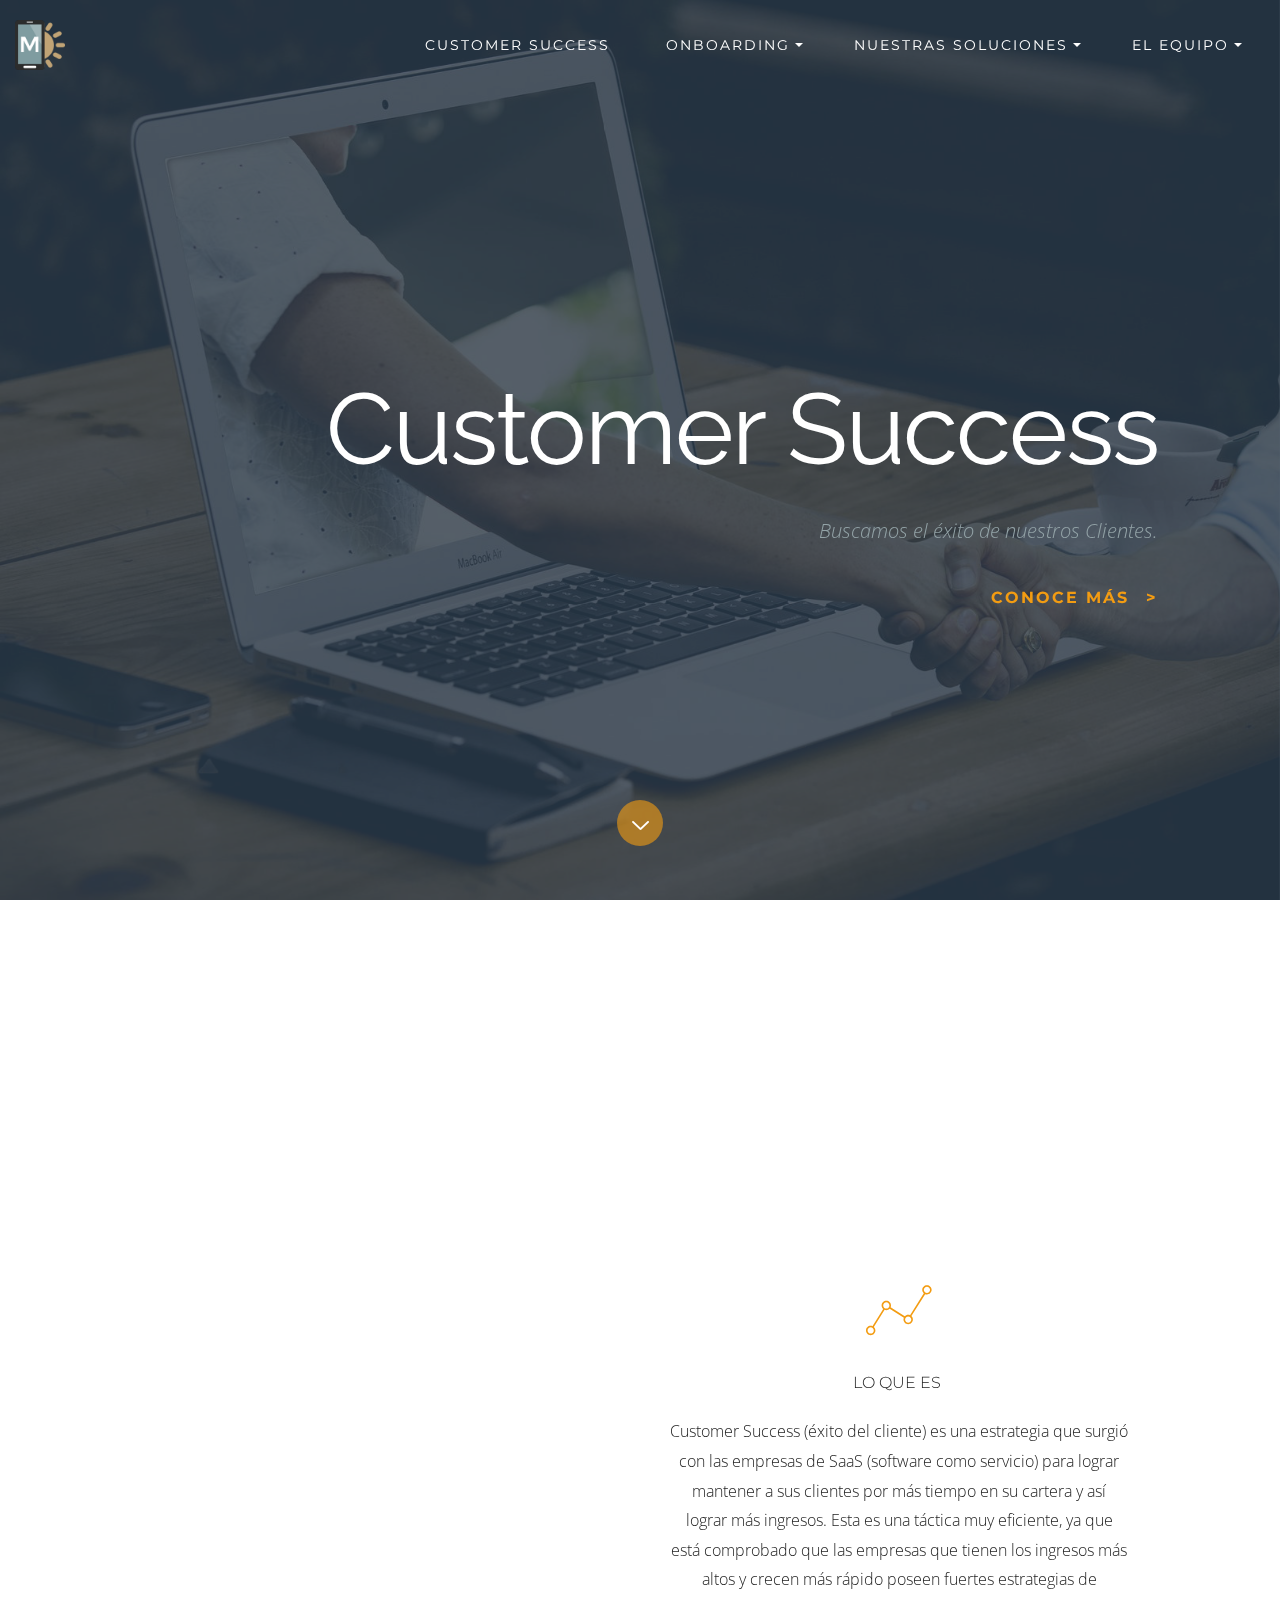
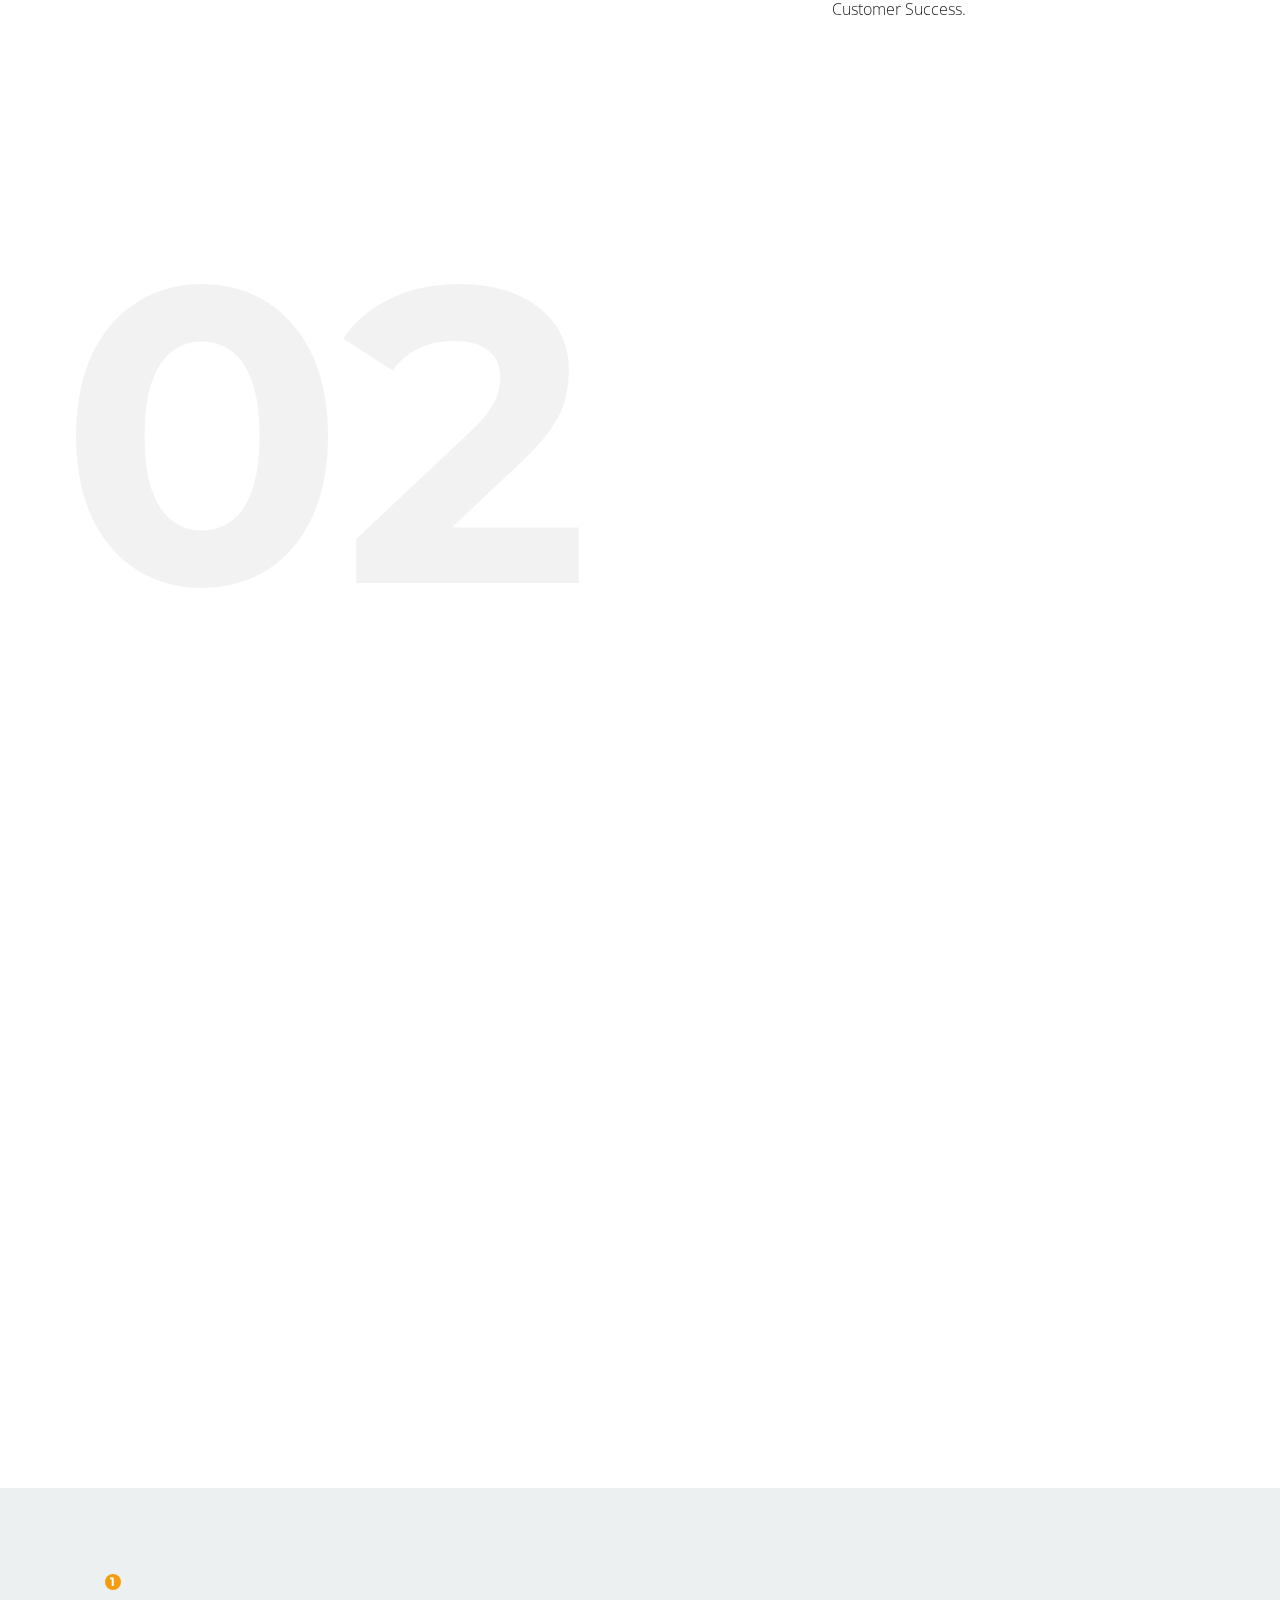
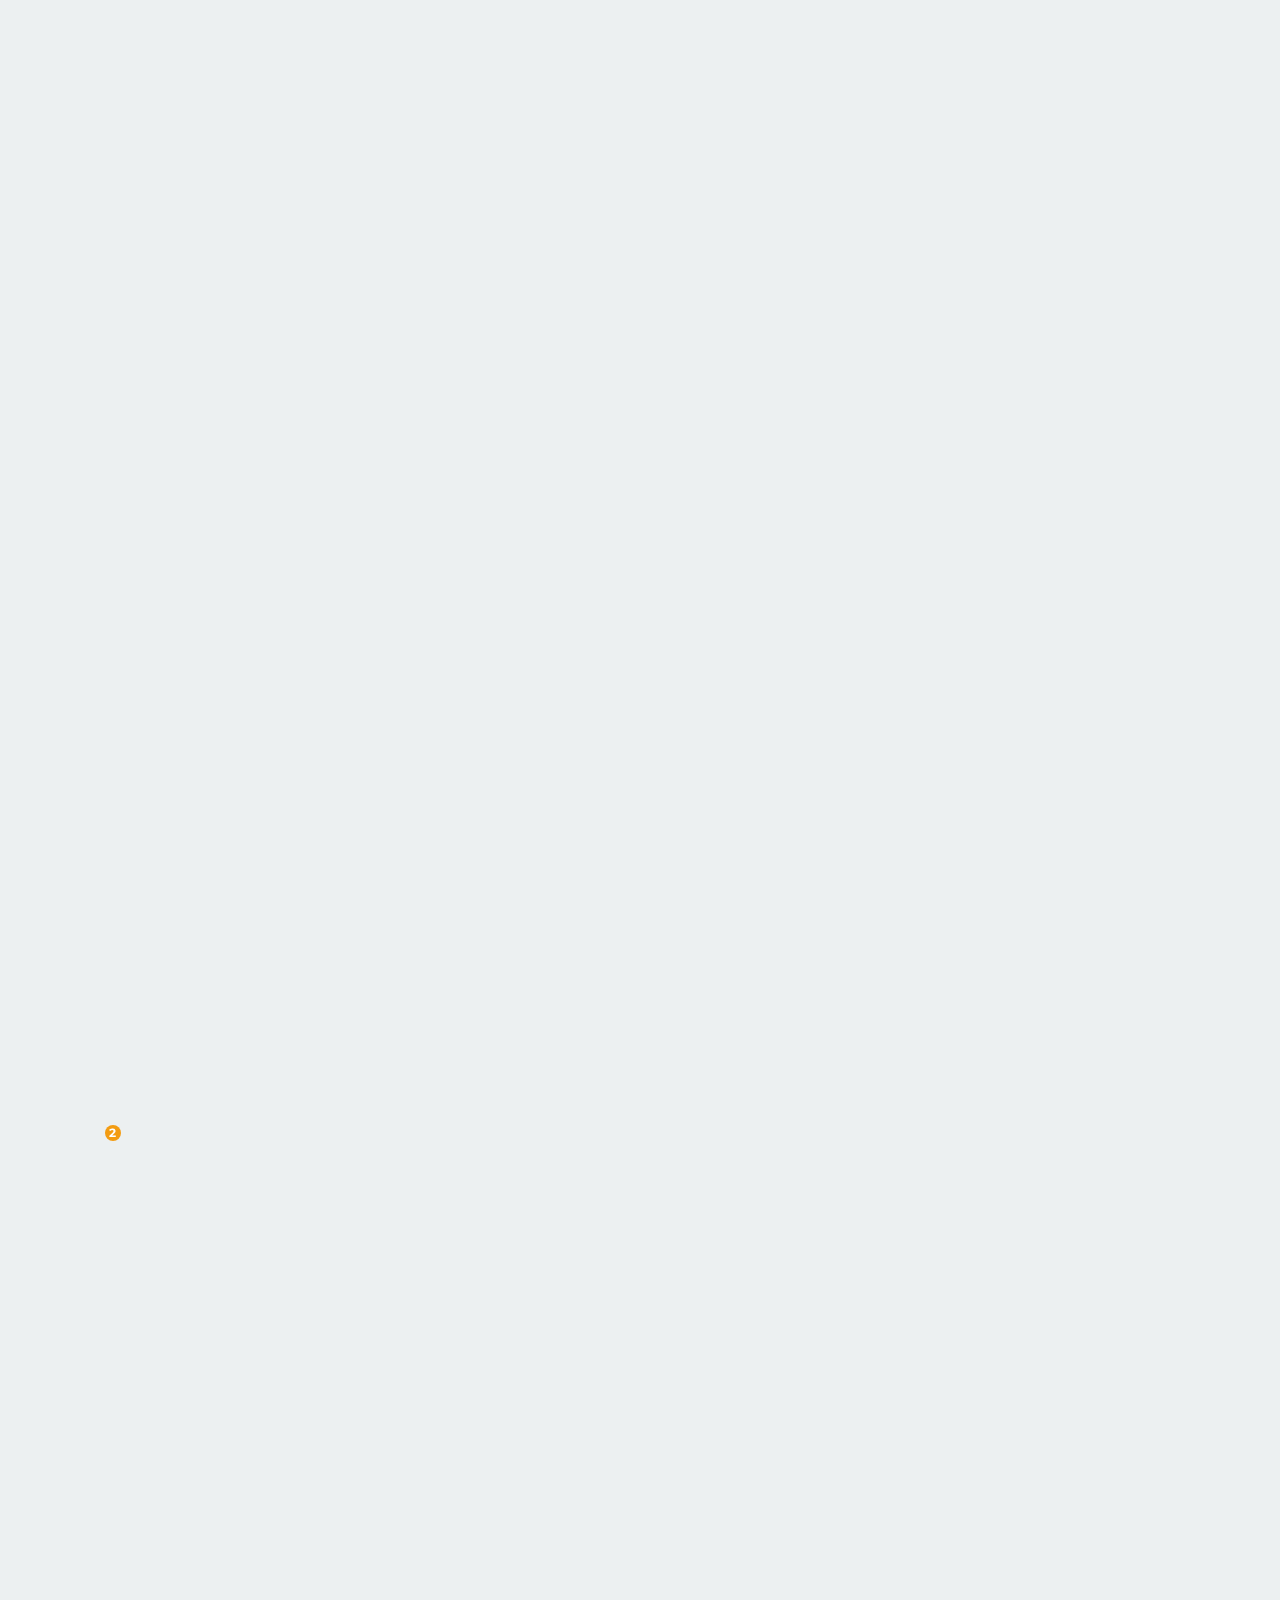
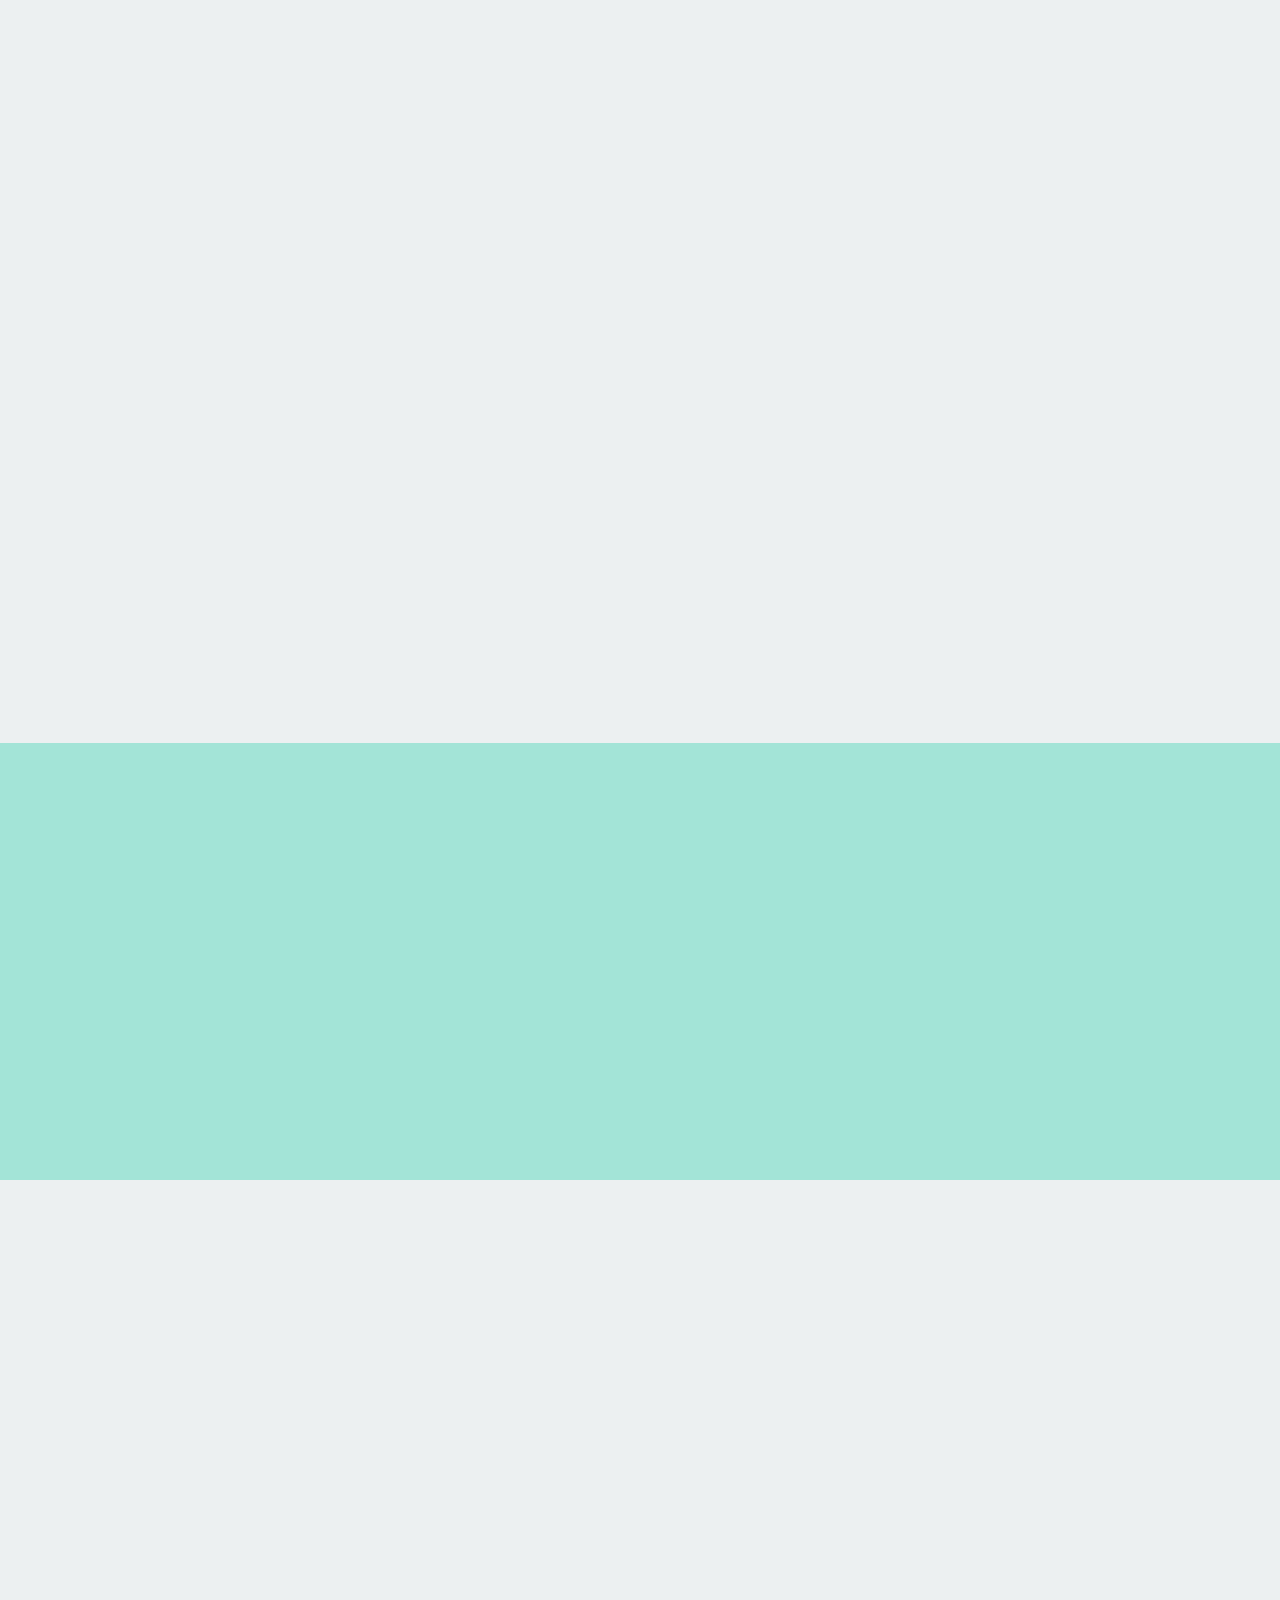
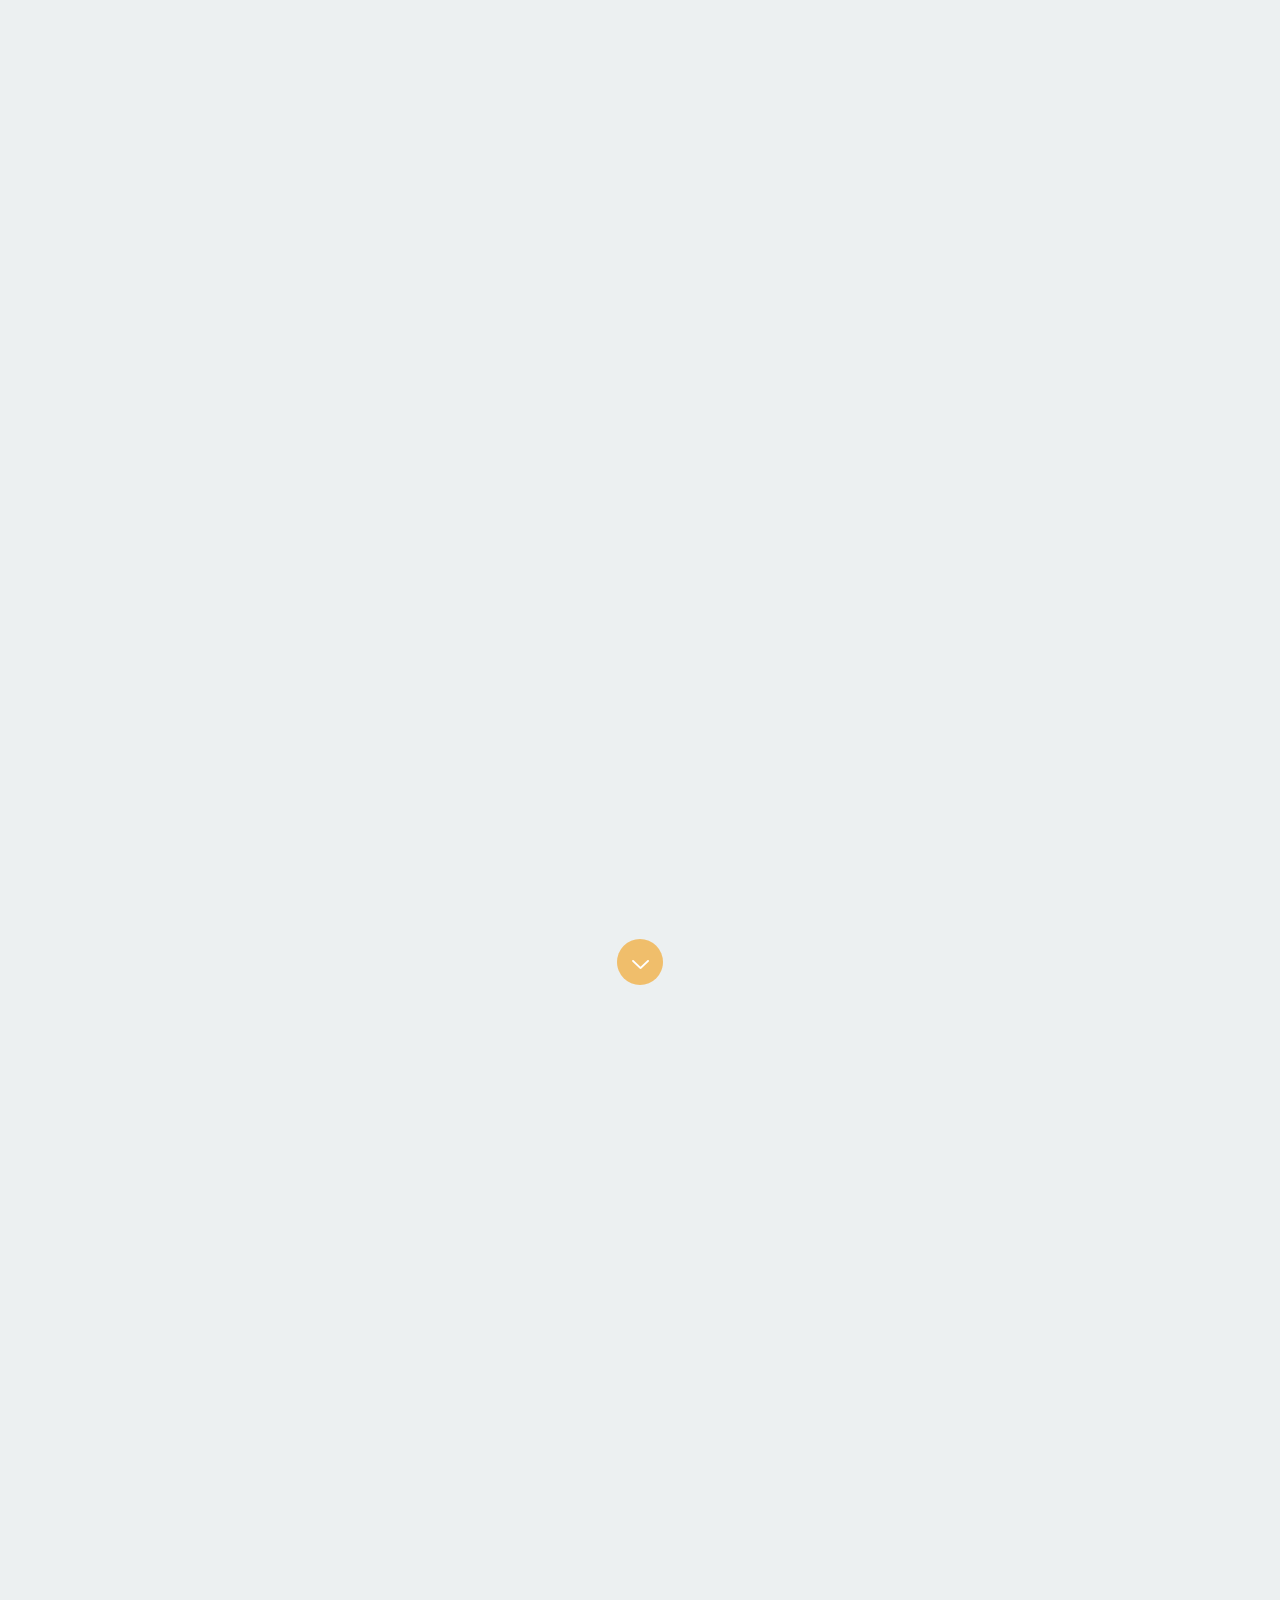
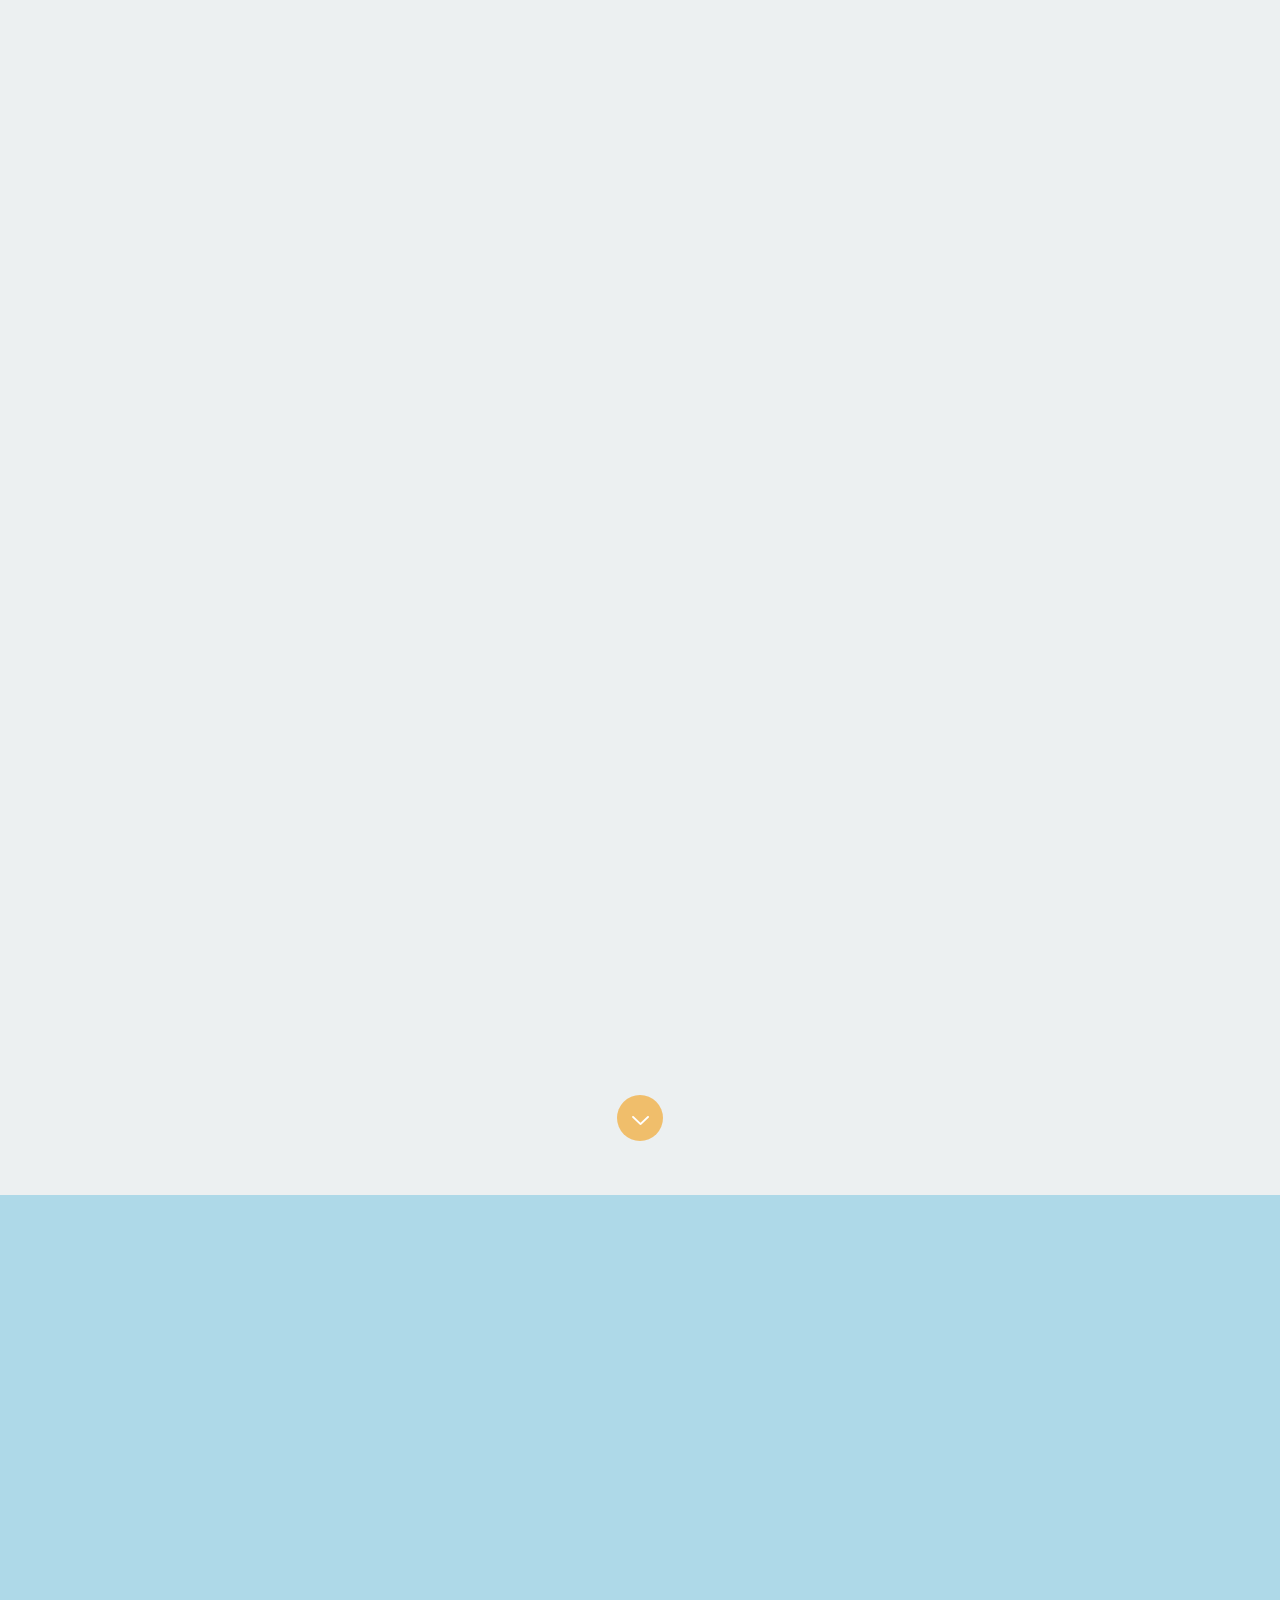
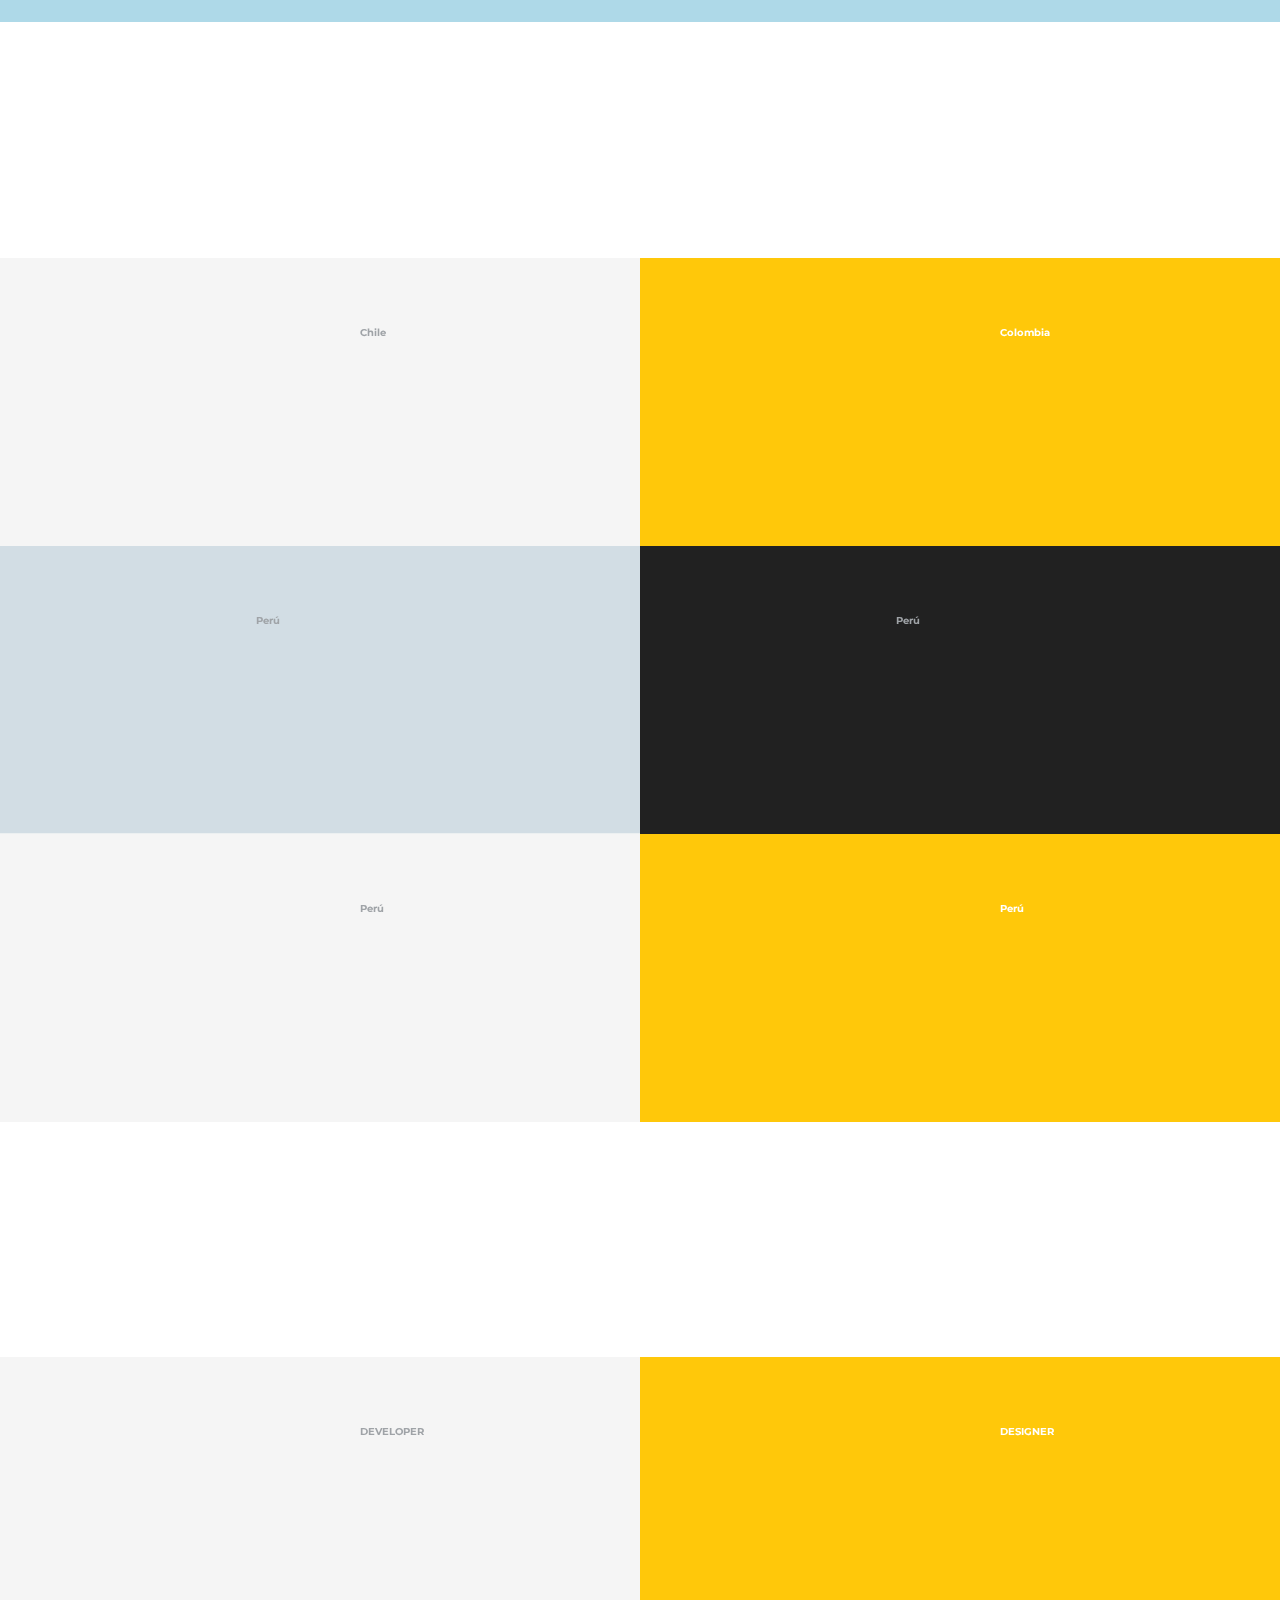
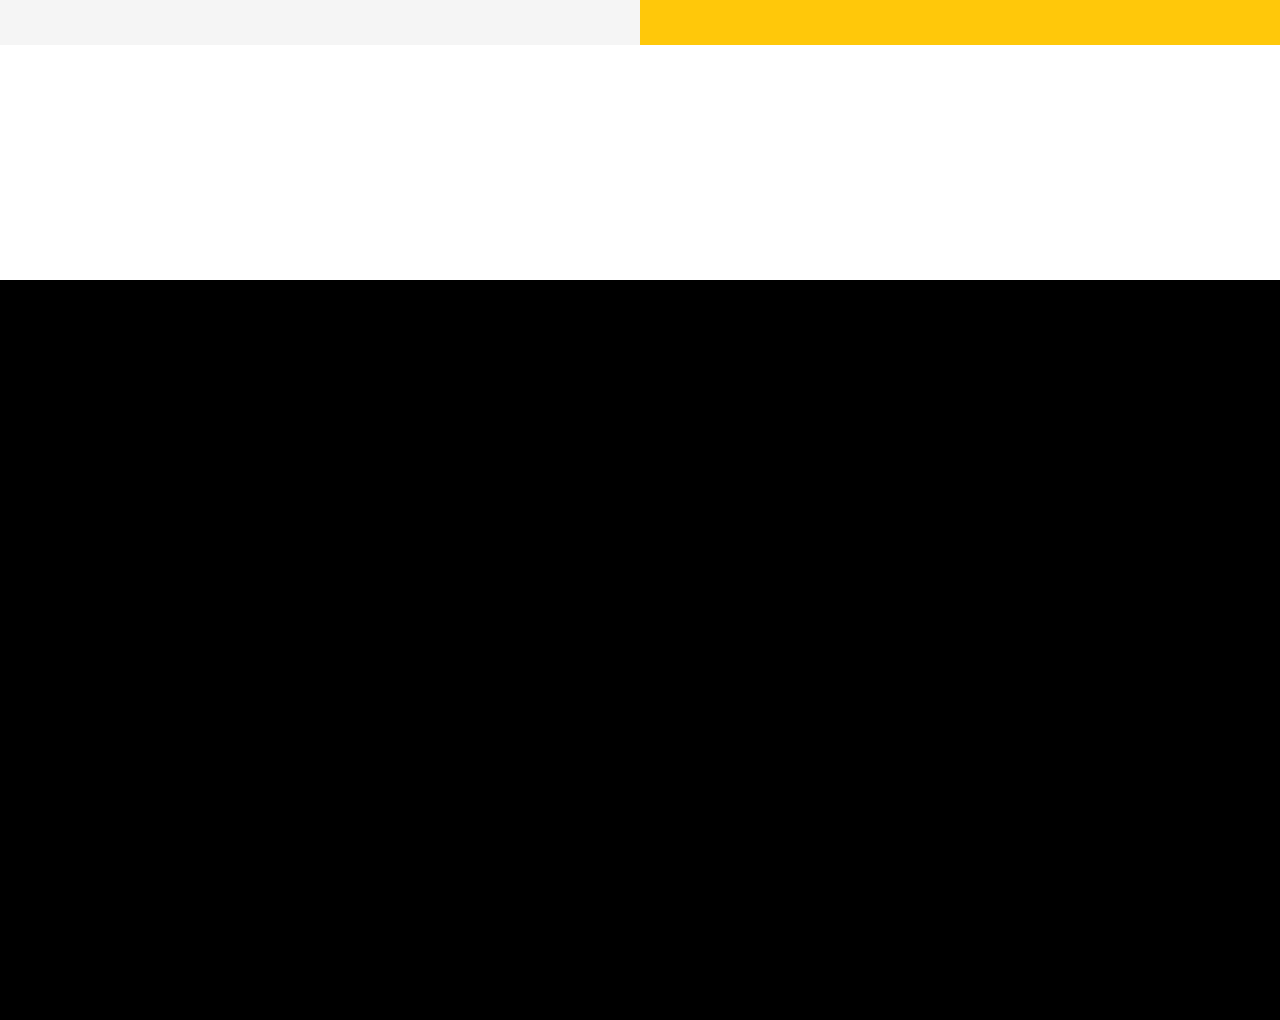
==== index.html @ bdfcead4 "create github pages" ====
<!DOCTYPE html>
<html  >
<head>
  <!-- Site made with Mobirise Website Builder v4.11.4, https://mobirise.com -->
  <meta charset="UTF-8">
  <meta http-equiv="X-UA-Compatible" content="IE=edge">
  <meta name="generator" content="Mobirise v4.11.4, mobirise.com">
  <meta name="viewport" content="width=device-width, initial-scale=1, minimum-scale=1">
  <link rel="shortcut icon" href="assets/images/logo0.png" type="image/x-icon">
  <meta name="description" content="">
  
  <title>Customer Success</title>
  <link rel="stylesheet" href="assets/bootstrap-material-design-font/css/material.css">
  <link rel="stylesheet" href="https://fonts.googleapis.com/css?family=Montserrat:400,700">
  <link rel="stylesheet" href="https://fonts.googleapis.com/css?family=Open+Sans:400,400i,700,700i">
  <link rel="stylesheet" href="assets/web/assets/mobirise-icons/mobirise-icons.css">
  <link rel="stylesheet" href="https://fonts.googleapis.com/css?family=Arvo:400,400i,700,700i">
  <link rel="stylesheet" href="assets/et-line-font-plugin/style.css">
  <link rel="stylesheet" href="assets/tether/tether.min.css">
  <link rel="stylesheet" href="assets/bootstrap/css/bootstrap.min.css">
  <link rel="stylesheet" href="assets/colorm-icons/style.css">
  <link rel="stylesheet" href="assets/animate.css/animate.min.css">
  <link rel="stylesheet" href="assets/socicon/css/socicon.min.css">
  <link rel="stylesheet" href="assets/dropdown/css/style.css">
  <link rel="stylesheet" href="assets/theme/css/style.css">
  <link rel="preload" as="style" href="assets/mobirise/css/mbr-additional.css"><link rel="stylesheet" href="assets/mobirise/css/mbr-additional.css" type="text/css">
  
  
  
</head>
<body>
  <div id="menu-1i"><section class="menu1" data-rv-view="60">

    <nav class="navbar navbar-dropdown transparent navbar-fixed-top bg-color">
        <div class="container-fluid">

            <div class="mbr-table">
                <div class="mbr-table-cell">

                    <div class="navbar-brand">
                        <a href="https://mobirise.com" class="navbar-logo"><img src="assets/images/logo.png" alt="Mobirise"></a>
                        
                    </div>

                </div>
                <div class="mbr-table-cell">

                    <button class="navbar-toggler pull-xs-right hidden-md-up" type="button" data-toggle="collapse" data-target="#exCollapsingNavbar">
                        <span class="hamburger-icon"></span>
                    </button>

                    <ul class="nav-dropdown collapse pull-xs-right nav navbar-nav navbar-toggleable-sm" id="exCollapsingNavbar"> <li class="nav-item"><a class="nav-link link mbr-editable-menu-item" href="index.html#header1-1">
                        CUSTOMER SUCCESS</a></li> <li class="nav-item dropdown"><a class="nav-link link dropdown-toggle mbr-editable-menu-item" data-toggle="dropdown-submenu" href="Onboarding.html#features16-p" aria-expanded="false">
                        ONBOARDING</a>  <div class="dropdown-menu"><a class="dropdown-item mbr-editable-menu-item" href="Onboarding.html#header9-12">
                        ¿QUÉ ES?</a> <a class="dropdown-item mbr-editable-menu-item" href="Onboarding.html#header16-P">
                        ¿PORQUE LO HAREMOS?</a> <a class="dropdown-item mbr-editable-menu-item" href="Onboarding.html#features16-p">
                        ¿CÓMO LO HAREMOS</a> <div class="dropdown"><a class="dropdown-item dropdown-toggle mbr-editable-menu-item" data-toggle="dropdown-submenu" href="https://mobirise.com/" aria-expanded="false">
                        b</a><div class="dropdown-menu dropdown-submenu"><a class="dropdown-item mbr-editable-menu-item" href="https://mobirise.com/">
                        c</a><a class="dropdown-item mbr-editable-menu-item" href="https://mobirise.com/">
                        Contact forms</a><a class="dropdown-item mbr-editable-menu-item" href="https://mobirise.com/">
                        Image gallery</a><a class="dropdown-item mbr-editable-menu-item" href="https://mobirise.com/">
                        Mobile menu</a><a class="dropdown-item mbr-editable-menu-item" href="https://mobirise.com/">
                        Google maps</a><a class="dropdown-item mbr-editable-menu-item" href="https://mobirise.com/">
                        Social buttons</a><a class="dropdown-item mbr-editable-menu-item" href="https://mobirise.com/">
                        Google fonts</a><a class="dropdown-item mbr-editable-menu-item" href="https://mobirise.com/">
                        Video background</a></div></div><a class="dropdown-item mbr-editable-menu-item" href="https://mobirise.com/">
                        Host anywhere</a></div></li> <li class="nav-item dropdown open"><a class="nav-link link dropdown-toggle mbr-editable-menu-item" data-toggle="dropdown-submenu" href="https://mobirise.com/" aria-expanded="true">
                        NUESTRAS SOLUCIONES</a>
                        <div class="dropdown-menu"><a class="dropdown-item mbr-editable-menu-item" href="http://forums.mobirise.com/">GOOGLE MY BUSINESS</a><a class="dropdown-item mbr-editable-menu-item" href="https://mobirise.com/">PÁGINAS WEB</a><a class="dropdown-item mbr-editable-menu-item" href="https://mobirise.com/">FIGURACIONES</a><a class="dropdown-item mbr-editable-menu-item" href="https://mobirise.com/">TRÁFICO GARANTIZADO</a></div></li> <li class="nav-item dropdown"><a class="nav-link link dropdown-toggle mbr-editable-menu-item" data-toggle="dropdown-submenu" href="https://mobirise.com/" aria-expanded="false">
                        EL EQUIPO</a><div class="dropdown-menu"><a class="dropdown-item mbr-editable-menu-item" href="http://forums.mobirise.com/">
                        ONBOARDING</a><a class="dropdown-item mbr-editable-menu-item" href="https://mobirise.com/">
                        CAMPAÑAS DIGITALES</a><a class="dropdown-item mbr-editable-menu-item" href="https://mobirise.com/">
                        CONTACTOS</a></div></li></ul>
                    <button hidden="" class="navbar-toggler navbar-close" type="button" data-toggle="collapse" data-target="#exCollapsingNavbar">
                        <span class="close-icon"></span>
                    </button>

                </div>
            </div>

        </div>
    </nav>

</section></div>

<div id="header1-1" class="mbr-after-navbar"><section class="mbr-section mbr-section-hero mbr-section-full header1 mbr-section-with-arrow mbr-parallax-background mbr-after-navbar" data-rv-view="1" style="background-image: url(assets/images/mbr-1920x1136.jpg);">

    <div class="mbr-overlay" style="opacity: 0.8; background-color: rgb(44, 62, 80);"></div>

    <div class="mbr-table-cell">

        <div class="container-fluid">
            <div class="row">
                <div class="col-xs-12 col-sm-10 col-sm-offset-1">

                    <h1 class="mbr-section-title display-1 mbr-editable-content">Customer Success</h1>
                    <p class="mbr-section-text lead mbr-editable-content">Buscamos el éxito&nbsp;de nuestros&nbsp;Clientes.</p>
                    <div class="mbr-section-btn" style="text-align: right;"><a class="btn btn-primary btn-text mbr-editable-button" href="index.html#tabs2-q">CONOCE MÁS</a></div>
                </div>
            </div>
        </div>
    </div>

    <div class="mbr-arrow mbr-arrow-floating" aria-hidden="true">
        <a href="#tabs2-q">
            <img alt="" src="assets/images/arrowdown.png">
        </a>
    </div>

</section></div>

<section class="mbr-section tabs tabs2" id="tabs2-q" data-rv-view="185" style="background-color: rgb(255, 255, 255); padding-top: 100px; padding-bottom: 50px;">
    
    <div class="mbr-table-cell mbr-table-cell-vertical-bottom elements-content position-relative">
        <div class="container-fluid">
            <div class="row">
                <div class="col-xs-12 col-lg-10 col-lg-offset-1 text-xs-center">

                    <h1 class="mbr-section-title display-4">¿Qué es Customer Success?</h1>

                    <p class="mbr-section-text lead">¿Eres de los que piensa que Customer Success no es más que un “soporte con nombre bonito”? <br>Aquí entenderás lo que realmente es y cómo impacta en el crecimiento de las empresas</p>

                    <div class="clearfix"></div>

                    <div class="col-xs-12 col-lg-6">
                        <div class="image"><img src="assets/images/mbr-1-1920x1357.jpg"></div>
                    </div>
                    <div class="col-xs-12 col-lg-6">

                        <ul class="nav nav-tabs" role="tablist"><li class="nav-item" style="display: inline-block;"><a class="nav-link active" role="tab" data-toggle="tab" href="#tab1tabs2-q" aria-expanded="false">CONOZCAMOS</a></li><li class="nav-item nav-item-last" style="display: inline-block;"><a class="nav-link" role="tab" data-toggle="tab" href="#tab2tabs2-q" aria-expanded="true">PORQUÉ?</a></li><li class="nav-item" style="display: none;"><a class="nav-link" role="tab" data-toggle="tab" href="#tab3tabs2-q" aria-expanded="false">SUSCRIPCIONES</a></li><li class="nav-item" style="display: none;"><a class="nav-link" role="tab" data-toggle="tab" href="#tab4tabs2-q">Awesome</a></li><li class="nav-item" style="display: none;"><a class="nav-link" role="tab" data-toggle="tab" href="#tab5tabs2-q">Amazing</a></li><li class="nav-item" style="display: none"><a class="nav-link" role="tab" data-toggle="tab" href="#tab6tabs2-q">Beautiful</a></li></ul>

                        <div class="tab-content noScroll">

                            <div id="tab1tabs2-q" class="tab-pane in fade active mbr-table" role="tabpanel">
                                <div class="col-xs-12">
                                    <div class="mbr-figure"><a href="https://mobirise.com" class="etl-icon icon-linegraph mbr-iconfont mbr-iconfont-header5" style="color: rgb(243, 156, 18);"></a></div>
                                    <p class="mbr-section-subtitle lead">LO QUE ES&nbsp;</p>
                                    <p class="mbr-section-text lead">Customer Success (éxito del cliente) es una estrategia que surgió con las empresas de SaaS (software como servicio) para lograr mantener a sus clientes por más tiempo en su cartera y así lograr más ingresos. Esta es una táctica muy eficiente, ya que está comprobado que las empresas que tienen los ingresos más altos y crecen más rápido poseen fuertes estrategias de Customer Success.</p>
                                </div>
                            </div>

                            <div id="tab2tabs2-q" class="tab-pane fade mbr-table" role="tabpanel">
                                <div class="col-xs-12">
                                    <div class="mbr-figure"><a href="https://mobirise.com" class="etl-icon icon-upload mbr-iconfont mbr-iconfont-header5" style="color: rgb(243, 156, 18);"></a></div>
                                    <p class="mbr-section-subtitle lead">APLICARLO</p>
                                    <p class="mbr-section-text lead"><strong>¿Por qué Customer Success?</strong> Porque es siete veces más caro el costo entre conquistar un nuevo cliente que el que genera retener un cliente antiguo.
<br>
<br>Entonces, ¿por qué gastamos la mayor parte de nuestro tiempo y nuestros mejores recursos tratando de atraer y venderle a un nuevo cliente, si con el mismo esfuerzo e inversión podemos retener siete clientes?</p>
                                </div>
                            </div>

                            <div id="tab3tabs2-q" class="tab-pane fade mbr-table" role="tabpanel">
                                <div class="col-xs-12">
                                    <div class="mbr-figure"><a href="https://mobirise.com" class="etl-icon icon-upload mbr-iconfont mbr-iconfont-header5" style="color: rgb(243, 156, 18);"></a></div>
                                    <p class="mbr-section-subtitle lead">BOOST YOUR RANKING</p>
                                    <p class="mbr-section-text lead">El contexto es claro y se repite en casi todo tipo de negocio: los clientes fieles, cuyas compras son recurrentes, generan más de 80% del ingreso total de cualquier negocio. Esto se repite en hoteles, comercios electrónicos y restaurantes.
<br>
<br>Los dueños de negocios que no se han dado cuenta de esto están perdiendo dinero. Esta proporción es cada vez más evidente y los emprendedores y clientes están aprovechando la oportunidad para crear mejores negocios.
<br>
<br>La gran tendencia del mercado en la actualidad es ofrecer como servicios por suscripción lo que antes eran productos o proyectos.
<br>
<br>Hoy en día no compramos DVD, nos suscribimos a Netflix; no compramos vino, nos suscribimos a WineClub y no compramos softwares que se instalan, sino que nos suscribimos a herramientas en la nube, como RD Station, por ejemplo.
<br>
<br>En esta época de negocios por suscripción, la relación con el cliente pasó a tener más importancia que nunca y esto dio inicio a un nuevo movimiento.
<br>
<br>Pero antes de sumarte a esta nueva tendencia o mejorar tu estrategia, deberías tener en claro quien es tu Buyer Persona. ¿Todavía no lo tienes definido? Entérate todo lo que necesitas saber para optimizar tus acciones y alcanzar tus resultados en nuestro Kit: Buyer Personas y Proceso de Compra</p>
                                </div>
                            </div>

                            <div id="tab4tabs2-q" class="tab-pane fade mbr-table" role="tabpanel">
                                <div class="col-xs-12">
                                    <div class="mbr-figure"><a href="https://mobirise.com" class="etl-icon icon-linegraph mbr-iconfont mbr-iconfont-header5" style="color: rgb(243, 156, 18);"></a></div>
                                    <p class="mbr-section-subtitle lead"></p>
                                    <p class="mbr-section-text lead">Publish your website to a local drive, FTP or host on Amazon S3, Google Drive, Github. Don't limit yourself to just one platform or service provider. Lorem ipsum dolor sit amet, consectetur adipisicing elit. Laboriosam, nisi, ea. Excepturi dolores, laborum ipsum soluta aliquid, ullam repellat ratione iste harum voluptatem? Alias id blanditiis, sequi possimus dolorem dolorum.</p>
                                </div>
                            </div>

                            <div id="tab5tabs2-q" class="tab-pane fade mbr-table" role="tabpanel">
                                <div class="col-xs-12">
                                    <div class="mbr-figure"><a href="https://mobirise.com" class="etl-icon icon-upload mbr-iconfont mbr-iconfont-header5" style="color: rgb(243, 156, 18);"></a></div>
                                    <p class="mbr-section-subtitle lead">BOOTSTRAP BUILDER</p>
                                    <p class="mbr-section-text lead">Create a responsive, touch-swipe slideshow with <a href="http://mobirise.com">Mobirise bootstrap slider</a>. Add images, text, buttons to slides, set autoplay, full-screen, full-width or boxed layout. Lorem ipsum dolor sit amet, consectetur adipisicing elit. Unde sunt, illo quo ipsa. Laboriosam voluptatem sunt nisi velit incidunt labore, sapiente pariatur ipsam fugiat doloremque asperiores eos ipsum, eveniet cum.</p>
                                </div>
                            </div>

                        </div>

                    </div>

                </div>
            </div>
            
        </div>
    </div>

</section>

<section class="mbr-section buttons1 mbr-section__container" id="buttons1-x" data-rv-view="188" style="background-color: rgb(255, 255, 255); padding-top: 20px; padding-bottom: 20px;">

    <div class="container-fluid">
        <div class="row">
            <div class="col-xs-12">
                <div class="text-xs-center"><a class="btn btn-primary" href="index.html#features13-r">CONOCER MÁS</a> <a class="btn btn-black btn-black-outline" href="#top">HOME</a></div>
            </div>
        </div>
    </div>

</section>

<section class="mbr-cards mbr-section features13" id="features13-r" data-rv-view="190" style="background-color: rgb(255, 255, 255); padding-top: 80px; padding-bottom: 80px;">

    


    <div class="container-fluid position-relative">

        <div class="row">

            <div class="col-lg-10 col-lg-offset-1 col-xs-12">            

                <div class="col-lg-6 col-xs-11 table-cell-lg table-cell-middle">
                    <div class="card cart-block text-xs-right position-relative">
                        <div class="card-number">02</div>
                        <div class="card-block">
                            <h5 class="mbr-section-subtitle lead">VENTA POR SUSCRIPCIÓN</h5>
                            <h4 class="mbr-section-title display-5"><strong>La economía de las suscripciones</strong></h4>
                            <p class="mbr-section-text lead">El contexto es claro y se repite en casi todo tipo de negocio: los clientes fieles, cuyas compras son recurrentes, generan más de 80% del ingreso total de cualquier negocio. Esto se repite en hoteles, comercios electrónicos y restaurantes.
<br>
<br>Los dueños de negocios que no se han dado cuenta de esto están perdiendo dinero. Esta proporción es cada vez más evidente y los emprendedores y clientes están aprovechando la oportunidad para crear mejores negocios.
<br>
<br>La gran tendencia del mercado en la actualidad es ofrecer como servicios por suscripción lo que antes eran productos o proyectos.
<br>
<br>Hoy en día no compramos DVD, nos suscribimos a Netflix; no compramos vino, nos suscribimos a WineClub y no compramos softwares que se instalan, sino que nos suscribimos a herramientas en la nube, como RD Station, por ejemplo.
<br>
<br>En esta época de negocios por suscripción, la relación con el cliente pasó a tener más importancia que nunca y esto dio inicio a un nuevo movimiento.
<br>
<br><br></p>
                            <div class="card-btn"><a class="btn btn-primary-outline" href="index.html#features8-t">CONOCE MÁS</a></div>
                        </div>
                    </div>
                </div>

                <div class="col-lg-4 col-xs-12 table-cell-lg">
                    <div class="card-img image-size" style="max-width: 520px;"><img src="assets/images/mbr-1-600x900.jpg" class="card-img-top"></div>
                </div>

                <div class="col-lg-2 col-xs-0 table-cell-lg"></div>

            </div>

        </div>

    </div>

</section>

<section class="mbr-cards mbr-section features8" id="features8-t" data-rv-view="193" style="background-color: rgb(236, 240, 241); padding-top: 80px; padding-bottom: 80px;">

    


    <div class="container-fluid position-relative">
        <div class="row">
            <div class="col-lg-10 col-lg-offset-1 col-xs-12">            
                <div class="col-lg-6 table-cell-lg table-cell-middle content-size" style="width: 50%;">
                    <div class="card cart-block text-xs-left position-relative">
                        <div class="card-number">1</div>
                        <div class="card-block">
                            <h5 class="mbr-section-subtitle lead">sUSCRIPCIÓN vs PLAZO DEFINIDO</h5>
                            <h4 class="mbr-section-title display-5"><strong>La diferencia en los modelos</strong></h4>
                            <p class="mbr-section-text lead">La gran diferencia entre un modelo de negocio de servicio por suscripción y un proyecto o producto es su flujo de ingresos. Ya no se factura una gran cantidad de dinero al conquistar un cliente, sino que ahora se gana poco a poco, mensualmente.
<br>
<br>Son cada vez menos frecuentes los clientes que aceptan pagar un alto precio por licencias vitalicias de software, o las marcas que entregan sus cuentas a agencias de marketing con grandes presupuestos aprobados.
<br>
<br>Aparentemente esto no es una buena opción para el vendedor. ¿Por qué dejar de ganarnos una buena cantidad de dinero ahora para ganar poco a poco?
<br>
<br>Resulta que, actualmente, los clientes tienen mucha información, la competencia es alta y el costo de cambio es bajo. Ya no se aceptan contratos leoninos, dependencia de proveedores, ni tampoco grandes costos de implementación.
<br>Pero el mercado no solo se está adaptando solo por causa de esto, sino también porque es posible producir mucho más dinero con modelos de suscripción.
<br>Para eso, es necesario retener al cliente. Hay que hacer que se quede con tu solucion por muchos meses y años, y que pague fielmente todos los meses. La única forma de lograr tal hazaña es generarle éxito al cliente, y para eso necesitas del Customer Success como guía en tu empresa.</p>
                            <div class="card-btn"><a class="btn btn-primary-outline btn-black" href="index.html#features8-u"><span class="mbri-down mbr-iconfont mbr-iconfont-btn"></span></a> </div>
                        </div>
                    </div>
                </div>

                <div class="col-lg-6 col-xs-12 table-cell-lg image-size">
                    <div class="card-img"><img src="assets/images/mbr-3-600x900.jpg" class="card-img-top"></div>
                </div>

            </div>

        </div>

    </div>

</section>

<section class="mbr-cards mbr-section features8" id="features8-u" data-rv-view="196" style="background-color: rgb(236, 240, 241); padding-top: 80px; padding-bottom: 80px;">

    


    <div class="container-fluid position-relative">
        <div class="row">
            <div class="col-lg-10 col-lg-offset-1 col-xs-12">            
                <div class="col-lg-6 table-cell-lg table-cell-middle content-size" style="width: 50%;">
                    <div class="card cart-block text-xs-left position-relative">
                        <div class="card-number">2</div>
                        <div class="card-block">
                            <h5 class="mbr-section-subtitle lead">¿CUÁL ES LA SOLUCIÓN?</h5>
                            <h4 class="mbr-section-title display-5"><strong>La solución es el éxito del cliente</strong></h4>
                            <p class="mbr-section-text lead">Ten en claro esto: necesitas generar éxitos a tus clientes constantemente. Éxito para ellos, no para ti. Hacer que tu cliente consiga resultados ante el problema u oportunidad que lo motivó a contactarte será lo único que le hará desembolsar dinero para pagarte todos los meses sin quejarse.
<br>
<br>Si vendes un software, el éxito del cliente no es que él use la aplicación perfectamente, ni que se inicie sesión tres veces al día, ni que cree tres nuevos usuarios por mes. Tampoco que él considere que tu interfaz es excelente y amigable, ni siquiera que piense que tu producto es el mejor de todos.
<br>
<br>Para él, el éxito es alcanzar y sobrepasar los objetivos que tenía cuando comenzó a buscar una solución como la tuya.
<br>
<br>Si es una herramienta de negocios y los ingresos/ganancias de tu cliente no aumentan, ni disminuyen sus costos y riesgos, entonces, tal vez ya se trate de un futuro ex-cliente.
<br>
<br>“Ah, pero el cliente no usó bien mi producto”, “el cliente no realizó la implementación completa”, “él no modificó los procesos necesarios en su empresa”, “su analista no se tomó las cosas en serio”.
<br>
<br>Si pensaste en algunas excusas como las anteriores, muy bien, estás empezando a hallar la solución, estas empezando a entender lo que es Customer Success.
<br>
<br>Todo lo que le impide al cliente extraer valor de tu producto o servicio es tu problema, no suyo. No importa si no es lo que vendes, al final, a quien le cancelan el contrato es a ti.</p>
                            <div class="card-btn"><a class="btn btn-primary-outline" href="https://mobirise.com"><span class="cm-icon cm-icon-arrowright mbr-iconfont mbr-iconfont-btn"></span></a></div>
                        </div>
                    </div>
                </div>

                <div class="col-lg-6 col-xs-12 table-cell-lg image-size">
                    <div class="card-img"><img src="assets/images/nb11.png" class="card-img-top"></div>
                </div>

            </div>

        </div>

    </div>

</section>

<section class="mbr-section content5 mbr-parallax-background" id="content5-17" data-rv-view="232" style="background-image: url(assets/images/mbr-1920x1275.jpg); padding-top: 120px; padding-bottom: 120px;">

    <div class="mbr-overlay" style="opacity: 0.4; background-color: rgb(26, 188, 156);">
    </div>

    <div class="container">
        <h3 class="mbr-section-title display-2">DEFINICIONES</h3>
        <div class="lead"><p><strong>Conoce quién eres, cuál es tu rol en esta nueva aventura...</strong></p></div>
    </div>

</section>

<section class="mbr-section mbr-section-hero mbr-section-full header7 mbr-section-with-arrow" id="header7-a" data-rv-view="199" style="background-color: rgb(236, 240, 241);">

    

    <div class="mbr-table-cell">

        <div class="container-fluid">
            <div class="row">
                <div class="col-xs-12 col-md-6 col-lg-5 col-lg-offset-1 text-xs-left content-size">

                    <p class="mbr-section-subtitle lead subtitle">DEFICICIÓN</p>

                    <h1 class="mbr-section-title display-1">¿Qué es un Customer Success Manager?</h1>
                    <p class="mbr-section-text lead">Un CSM o Customer Success Manager es la persona encargada de mantener el contacto con los clientes de una empresa. Su función principal es la de asegurarse de que la experiencia del cliente con el producto sea la mejor posible y estar siempre disponible para solucionar cualquier incidencia o duda que pudiera surgirle.<br><br>Un Customer Success Manager es un experto en el producto y, por tanto, sabe cómo exprimir al máximo el potencial de la herramienta y conseguir los mejores resultados. 
<br>
<br>Un CSM trata con cientos de clientes por lo que adquiere mucha experiencia y trabajan con multitud de configuraciones e ideas, tanto disparatadas como geniales. Todos deben tener una gran visión analítica y podrán ser de mucha ayuda a la hora de detectar posibles problemas de diseño o usabilidad de nuestros productos o servicios, así como ser una gran fuente de ideas. 
<br>
<br>Cada uno de nuestros clientes es diferente y, por tanto, no tienen las mismas necesidades. Existen algunos más avanzados que no necesitan de un CSM que les guie y otros que necesitan de la ayuda y consejo de un CSM.&nbsp;<br><br></p>
                    <div class="mbr-section-btn"><a class="btn btn-primary" href="https://mobirise.com">además conoce</a></div>
                </div>

                <div class="col-xs-12 col-md-6 padding-left-0 padding-right-0 image-size">
                    <div class="mbr-figure"><img src="assets/images/mbr-1-1920x1280.jpg"></div>
                </div>
            </div>
        </div>
    </div>

    <div class="mbr-arrow mbr-arrow-floating" aria-hidden="true">
        <a href="#header7-b">
            <img alt="" src="assets/images/arrowdown.png">
        </a>
    </div>

</section>

<section class="mbr-section mbr-section-hero mbr-section-full header7 mbr-section-with-arrow" id="header7-b" data-rv-view="202" style="background-color: rgb(236, 240, 241);">

    

    <div class="mbr-table-cell">

        <div class="container-fluid">
            <div class="row">
                <div class="col-xs-12 col-md-6 col-lg-5 col-lg-offset-1 text-xs-left content-size">

                    <p class="mbr-section-subtitle lead subtitle">conocimiento</p>

                    <h1 class="mbr-section-title display-1">¿Qué debes dominar como CSM?</h1>
                    <p class="mbr-section-text lead">Como decíamos antes, un Customer Success Manager es un experto en el producto y, por tanto, sabe cómo exprimir al máximo el potencial de la herramienta y conseguir los mejores resultados.
<br>
<br>Nuestros CSM tratan con cientos de test cada día por lo que tienen mucha experiencia y han trabajado con multitud de configuraciones e ideas, tanto disparatadas como geniales. Todos ellos tienen una gran visión analítica y podrán ser de mucha ayuda a la hora de detectar posibles problemas de diseño o usabilidad en tu sitio web, así como ser una gran fuente de ideas de test nuevas o incluso ayudarte con el propio análisis de los resultados de los test una vez ya realizados.
<br>
<br>Cada uno de nuestros clientes es diferente y, por tanto, no tienen las mismas necesidades. Existen algunos más avanzados que no necesitan de un CSM que les guie y otros que necesitan de la ayuda y consejo de un CSM. Si, por ejemplo, no dispones de tiempo suficiente para dedicarle al testeo web, nuestros compañeros pueden ayudarte generando ideas de optimización y lanzando test y personalizaciones por ti, de forma que no tengas que preocuparte de nada.  Además, si bien la herramienta de AB Tasty es muy intuitiva y fácil de utilizar gracias a su editor gráfico, habrá situaciones en las que contar con la asesoría de un CSM te será de gran utilidad, especialmente cuando realizas test complejos que requieren de modificaciones del código de la página.
<br>
<br>Al contar con un CSM, tanto para ayudarte puntualmente con ciertas cuestiones, como para realizar todas tus campañas de CRO, te estarás asegurando de que le sacas el máximo partido a tu herramienta de A/B testing. Realizarás más test, aumentará la frecuencia con la que mejores tu tasa de optimización y, lo más importante, comenzarás a seguir una estrategia Test&amp;Learn basada en el testeo y optimización continuo.</p>
                    <div class="mbr-section-btn"><a class="btn btn-primary" href="https://mobirise.com">learn more</a></div>
                </div>

                <div class="col-xs-12 col-md-6 padding-left-0 padding-right-0 image-size">
                    <div class="mbr-figure"><img src="assets/images/mbr-1920x1920.jpg"></div>
                </div>
            </div>
        </div>
    </div>

    <div class="mbr-arrow mbr-arrow-floating" aria-hidden="true">
        <a href="#social-buttons1-8">
            <img alt="" src="assets/images/arrowdown.png">
        </a>
    </div>

</section>

<section class="mbr-section mbr-section-md-padding social-buttons1 mbr-parallax-background" id="social-buttons1-8" data-rv-view="205" style="background-image: url(assets/images/img-extheader7-bg.jpg); padding-top: 90px; padding-bottom: 60px;">
    <div class="mbr-overlay" style="background-color: rgb(53, 160, 198); opacity: 0.4;">
    </div>
    <div class="container-fluid">
        <div class="row">
            <div class="col-md-8 col-md-offset-2 text-xs-center">
                <h3 class="mbr-section-title display-2">CONÓCENOS, estamos en Perú, Colombia y chile</h3>
                <div>

                  <div class="mbr-social-likes" data-counters="false">
                    
                    
                    
                    
                    
                  </div>

                </div>
            </div>
        </div>
    </div>
</section>

<section class="mbr-section content3 mbr-section__container" id="content3-h" data-rv-view="207" style="background-color: rgb(255, 255, 255); padding-top: 80px; padding-bottom: 20px;">
    <div class="container">
        <div class="row">
            <div class="col-xs-12">
                <h3 class="mbr-section-title display-4">Gestores de Onboarding</h3>
                <p class="mbr-section-subtitle lead">Chile - Colombia - Perú</p>
            </div>
        </div>
    </div>
</section>

<section class="mbr-section mbr-team team1" id="team1-f" data-rv-view="209" style="background-color: rgb(236, 240, 241); padding-top: 0px; padding-bottom: 0px;">

    

      

    <div class="mbr-section mbr-section-nopadding">
      <div class="row">
        <div class="col-md-6 item1" style="background-color: rgb(245, 245, 245);">
          <div class="col-md-6">
            <div class="person-photo"><img src="assets/images/face1.png" class="features-img"></div>
          </div>
          <div class="col-md-6 content">
            <h5 class="title1">Lya Vargas</h5>
            <h6 class="subtitle1">Chile</h6>  
            <p class="mbr-section-text text1">Data Centers have gained importance with hyper connectivity. To handle .</p>
          </div>
        </div>
        <div class="col-md-6 item2" style="background-color: rgb(255, 200, 10);">
          <div class="col-md-6">
            <div class="person-photo"><img src="assets/images/face2.png" class="features-img"></div>
          </div>
          <div class="col-md-6 content">
            <h5 class="title2">Adriana</h5>
            <h6 class="subtitle2">Colombia</h6>  
           <p class="mbr-section-text text2">When the aim is to develop an entertaining and fun game app, it is essential for .</p>
          </div>
        </div>
      </div>
      <div class="row">
        <div class="col-md-6 item3" style="background-color: rgb(210, 221, 228);">
          <div class="col-md-6 content">
            <h5 class="title3">Noelia Mariños</h5>
            <h6 class="subtitle3">Perú</h6>  
          <p class="mbr-section-text text3">In daily life, maybe you have so familiar with a number of daily necessities, well, do you .</p>
          </div>
          <div class="col-md-6">
            <div class="person-photo"><img src="assets/images/face3.png" class="features-img"></div>
          </div>
        </div>
        <div class="col-md-6 item4" style="background-color: rgb(33, 33, 33);">
          <div class="col-md-6 content">
            <h5 class="title4">Julio Echegaray</h5>
            <h6 class="subtitle4">Perú</h6>  
          <p class="mbr-section-text text4">Every year more than four million traffic lights use an estimated three billion .</p>
          </div>
          <div class="col-md-6">
            <div class="person-photo"><img src="assets/images/face4.png" class="features-img"></div>
          </div>
        </div>
      </div>
    </div>

</section>

<section class="mbr-section mbr-team team1" id="team1-g" data-rv-view="212" style="background-color: rgb(236, 240, 241); padding-top: 0px; padding-bottom: 0px;">

    

      

    <div class="mbr-section mbr-section-nopadding">
      <div class="row">
        <div class="col-md-6 item1" style="background-color: rgb(245, 245, 245);">
          <div class="col-md-6">
            <div class="person-photo"><img src="assets/images/face1.png" class="features-img"></div>
          </div>
          <div class="col-md-6 content">
            <h5 class="title1">Gastón Escobar&nbsp;</h5>
            <h6 class="subtitle1">Perú</h6>  
            <p class="mbr-section-text text1">Data Centers have gained importance with hyper connectivity. To handle .</p>
          </div>
        </div>
        <div class="col-md-6 item2" style="background-color: rgb(255, 200, 10);">
          <div class="col-md-6">
            <div class="person-photo"><img src="assets/images/face2.png" class="features-img"></div>
          </div>
          <div class="col-md-6 content">
            <h5 class="title2">Christian Cabezas</h5>
            <h6 class="subtitle2">Perú</h6>  
           <p class="mbr-section-text text2">When the aim is to develop an entertaining and fun game app, it is essential for .</p>
          </div>
        </div>
      </div>
      <div class="row">
        
        
      </div>
    </div>

</section>

<section class="mbr-section content3 mbr-section__container" id="content3-j" data-rv-view="215" style="background-color: rgb(255, 255, 255); padding-top: 80px; padding-bottom: 20px;">
    <div class="container">
        <div class="row">
            <div class="col-xs-12">
                <h3 class="mbr-section-title display-4">Account Managers</h3>
                <p class="mbr-section-subtitle lead">By <strong>John Smith</strong> posted July 20, 2016</p>
            </div>
        </div>
    </div>
</section>

<section class="mbr-section mbr-team team1" id="team1-k" data-rv-view="217" style="background-color: rgb(236, 240, 241); padding-top: 0px; padding-bottom: 0px;">

    

      

    <div class="mbr-section mbr-section-nopadding">
      <div class="row">
        <div class="col-md-6 item1" style="background-color: rgb(245, 245, 245);">
          <div class="col-md-6">
            <div class="person-photo"><img src="assets/images/face1.png" class="features-img"></div>
          </div>
          <div class="col-md-6 content">
            <h5 class="title1">Jim Morrison</h5>
            <h6 class="subtitle1">DEVELOPER</h6>  
            <p class="mbr-section-text text1">Data Centers have gained importance with hyper connectivity. To handle .</p>
          </div>
        </div>
        <div class="col-md-6 item2" style="background-color: rgb(255, 200, 10);">
          <div class="col-md-6">
            <div class="person-photo"><img src="assets/images/face2.png" class="features-img"></div>
          </div>
          <div class="col-md-6 content">
            <h5 class="title2">Eva Habermann</h5>
            <h6 class="subtitle2">DESIGNER</h6>  
           <p class="mbr-section-text text2">When the aim is to develop an entertaining and fun game app, it is essential for .</p>
          </div>
        </div>
      </div>
      <div class="row">
        
        
      </div>
    </div>

</section>

<section class="mbr-section content3 mbr-section__container" id="content3-i" data-rv-view="220" style="background-color: rgb(255, 255, 255); padding-top: 80px; padding-bottom: 20px;">
    <div class="container">
        <div class="row">
            <div class="col-xs-12">
                <h3 class="mbr-section-title display-4">¿Quieres saber más de algo, Quieres aportar?</h3>
                <p class="mbr-section-subtitle lead">Escríbenos y te responderé en breve</p>
            </div>
        </div>
    </div>
</section>

<section class="mbr-section mbr-section-hero contacts" id="contacts3-c" data-rv-view="222" style="background-color: rgb(0, 0, 0); padding-top: 120px; padding-bottom: 120px;">

    

    <div class="mbr-table-cell">

        <div class="container-fluid">
            <div class="row">
                <div class="col-xs-12 col-md-6 col-lg-5 col-lg-offset-1 text-xs-left ">

                    <div>
                      
                      <p class="mbr-section-subtitle category">JEFATURA</p>

                      <h1 class="mbr-section-title display-6">Jenny Quiroga</h1>

                    </div>
                    <div>

                      <p class="mbr-section-subtitle category">teléfono</p>

                      <h1 class="mbr-section-title display-6">+1 234-567-890</h1>

                    </div>
                    <div>
                      <p class="mbr-section-subtitle category">email</p>

                      <h1 class="mbr-section-title display-6">jenny.quiroga@gurusoluciones.com</h1>
                    </div>

                    <p class="mbr-section-text lead">Cuenta con este canal para hacerme llegar tus dudas o consultas acerca de nuestros procesos, nuestra gestión, compárteme tus experiencias, tus aportes y sugerencias; estaré gustosa de conocerlas y responderte en breve.</p>

                    <div class="mbr-section-btn padding-bottom-40 btn-wrap"><a class="btn btn-primary" href="https://mobirise.com"><span class="socicon socicon-twitter"></span></a><a class="btn btn-primary" href="https://mobirise.com"><span class="socicon socicon-facebook"></span></a><a class="btn btn-primary" href="https://mobirise.com"><span class="socicon socicon-linkedin"></span></a> </div>
                </div>

                <div class="col-xs-12 col-md-6 col-lg-5" data-form-type="formoid">
                  <div data-form-alert="true">
                      <div hidden="" data-form-alert-success="true" class="alert alert-form alert-success text-xs-center">Genial, gracias por tu aporte o consulta, te respondemos en breve!</div>
                  </div>


                  <form action="https://mobirise.com/" method="post" data-form-title="UNTITLED FORM">

                      <input type="hidden" value="qTKh0lXZ81LZISTiTiXnHe1yAZD94OZJOLQSuZbf8sa0bVWllOW6S9n7B66yBzzuD8KcUav0pO+1NPHLl7elN2h2NBs0sp21/jslGglj3Clqb8mTRkGS5sWaTSNA4oNS" data-form-email="true">

                      <div class="row row-sm-offset">

                          <div class="col-xs-12 col-md-6">
                              <div class="form-group">
                                  <label class="form-control-label" for="contacts3-c-name">Nombre<span class="form-asterisk">*</span></label>
                                  <div class="form-icon"></div>
                                  <input type="text" class="form-control" name="name" required="" data-form-field="Name" placeholder="Nombre*" id="contacts3-c-name">
                              </div>
                          </div>

                          <div class="col-xs-12 col-md-6">
                              <div class="form-group">
                                  <label class="form-control-label" for="contacts3-c-email">Email<span class="form-asterisk">*</span></label>
                                  <div class="form-icon"></div>
                                  <input type="email" class="form-control" name="email" required="" data-form-field="Email" placeholder="Email*" id="contacts3-c-email">
                              </div>
                          </div>

                          

                      </div>

                      <div class="form-group">
                          <label class="form-control-label" for="contacts3-c-message">Tu Consulta, aporte, sugerencia...</label>
                          <textarea class="form-control" name="message" rows="7" data-form-field="Message" placeholder="Tu Consulta, aporte, sugerencia..." id="contacts3-c-message"></textarea>
                      </div>

                      <div class="text-xs-center"><button type="submit" class="btn btn-primary">TE LO ENVÍO</button></div>

                  </form>
                    
                </div>
            </div>
        </div>
    </div>

</section>


  <script src="assets/web/assets/jquery/jquery.min.js"></script>
  <script src="assets/tether/tether.min.js"></script>
  <script src="assets/bootstrap/js/bootstrap.min.js"></script>
  <script src="assets/viewport-checker/jquery.viewportchecker.js"></script>
  <script src="assets/smooth-scroll/smooth-scroll.js"></script>
  <script src="assets/jarallax/jarallax.js"></script>
  <script src="assets/social-likes/social-likes.js"></script>
  <script src="assets/dropdown/js/script.min.js"></script>
  <script src="assets/touch-swipe/jquery.touch-swipe.min.js"></script>
  <script src="assets/theme/js/script.js"></script>
  <script src="assets/formoid/formoid.min.js"></script>
  
  
  <input name="animation" type="hidden">
  </body>
</html>
---- assets/bootstrap-material-design-font/css/material.css ----
@font-face {
  font-family: 'Material-Design-Icons';
  src: url('../fonts/Material-Design-Icons.eot?3ocs8m');
  src: url('../fonts/Material-Design-Icons.eot?#iefix3ocs8m') format('embedded-opentype'), url('../fonts/Material-Design-Icons.woff?3ocs8m') format('woff'), url('../fonts/Material-Design-Icons.ttf?3ocs8m') format('truetype'), url('../fonts/Material-Design-Icons.svg?3ocs8m#Material-Design-Icons') format('svg');
  font-weight: normal;
  font-style: normal;
}
[class^="mdi-"],
[class*="mdi-"] {
  speak: none;
  display: inline-block;
  font-style: normal;
  font-variant:normal;
  font-weight:normal;
  /*font-size:24px;*/
  line-height:1;
  font-family:'Material-Design-Icons' !important;
  text-rendering: auto;
  
  -webkit-font-smoothing: antialiased;
  -moz-osx-font-smoothing: grayscale;
  -webkit-transform: translate(0, 0);
      -ms-transform: translate(0, 0);
          transform: translate(0, 0);
}
[class^="mdi-"]:before,
[class*="mdi-"]:before {
  display: inline-block;
  speak: none;
  text-decoration: inherit;
}
[class^="mdi-"].pull-left,
[class*="mdi-"].pull-left {
  margin-right: .3em;
}
[class^="mdi-"].pull-right,
[class*="mdi-"].pull-right {
  margin-left: .3em;
}
[class^="mdi-"].mdi-lg:before,
[class*="mdi-"].mdi-lg:before,
[class^="mdi-"].mdi-lg:after,
[class*="mdi-"].mdi-lg:after {
  font-size: 1.33333333em;
  line-height: 0.75em;
  vertical-align: -15%;
}
[class^="mdi-"].mdi-2x:before,
[class*="mdi-"].mdi-2x:before,
[class^="mdi-"].mdi-2x:after,
[class*="mdi-"].mdi-2x:after {
  font-size: 2em;
}
[class^="mdi-"].mdi-3x:before,
[class*="mdi-"].mdi-3x:before,
[class^="mdi-"].mdi-3x:after,
[class*="mdi-"].mdi-3x:after {
  font-size: 3em;
}
[class^="mdi-"].mdi-4x:before,
[class*="mdi-"].mdi-4x:before,
[class^="mdi-"].mdi-4x:after,
[class*="mdi-"].mdi-4x:after {
  font-size: 4em;
}
[class^="mdi-"].mdi-5x:before,
[class*="mdi-"].mdi-5x:before,
[class^="mdi-"].mdi-5x:after,
[class*="mdi-"].mdi-5x:after {
  font-size: 5em;
}
[class^="mdi-device-signal-cellular-"]:after,
[class^="mdi-device-battery-"]:after,
[class^="mdi-device-battery-charging-"]:after,
[class^="mdi-device-signal-cellular-connected-no-internet-"]:after,
[class^="mdi-device-signal-wifi-"]:after,
[class^="mdi-device-signal-wifi-statusbar-not-connected"]:after,
.mdi-device-network-wifi:after {
  opacity: .3;
  position: absolute;
  left: 0;
  top: 0;
  z-index: 1;
  display: inline-block;
  speak: none;
  text-decoration: inherit;
}
[class^="mdi-device-signal-cellular-"]:after {
  content: "\e758";
}
[class^="mdi-device-battery-"]:after {
  content: "\e735";
}
[class^="mdi-device-battery-charging-"]:after {
  content: "\e733";
}
[class^="mdi-device-signal-cellular-connected-no-internet-"]:after {
  content: "\e75d";
}
[class^="mdi-device-signal-wifi-"]:after,
.mdi-device-network-wifi:after {
  content: "\e765";
}
[class^="mdi-device-signal-wifi-statusbasr-not-connected"]:after {
  content: "\e8f7";
}
.mdi-device-signal-cellular-off:after,
.mdi-device-signal-cellular-null:after,
.mdi-device-signal-cellular-no-sim:after,
.mdi-device-signal-wifi-off:after,
.mdi-device-signal-wifi-4-bar:after,
.mdi-device-signal-cellular-4-bar:after,
.mdi-device-battery-alert:after,
.mdi-device-signal-cellular-connected-no-internet-4-bar:after,
.mdi-device-battery-std:after,
.mdi-device-battery-full .mdi-device-battery-unknown:after {
  content: "";
}
.mdi-fw {
  width: 1.28571429em;
  text-align: center;
}
.mdi-ul {
  padding-left: 0;
  margin-left: 2.14285714em;
  list-style-type: none;
}
.mdi-ul > li {
  position: relative;
}
.mdi-li {
  position: absolute;
  left: -2.14285714em;
  width: 2.14285714em;
  top: 0.14285714em;
  text-align: center;
}
.mdi-li.mdi-lg {
  left: -1.85714286em;
}
.mdi-border {
  padding: .2em .25em .15em;
  border: solid 0.08em #eeeeee;
  border-radius: .1em;
}
.mdi-spin {
  -webkit-animation: mdi-spin 2s infinite linear;
  animation: mdi-spin 2s infinite linear;
  -webkit-transform-origin: 50% 50%;
  -ms-transform-origin: 50% 50%;
      transform-origin: 50% 50%;
}
.mdi-pulse {
  -webkit-animation: mdi-spin 1s steps(8) infinite;
  animation: mdi-spin 1s steps(8) infinite;
  -webkit-transform-origin: 50% 50%;
  -ms-transform-origin: 50% 50%;
      transform-origin: 50% 50%;
}
@-webkit-keyframes mdi-spin {
  0% {
    -webkit-transform: rotate(0deg);
    transform: rotate(0deg);
  }
  100% {
    -webkit-transform: rotate(359deg);
    transform: rotate(359deg);
  }
}
@keyframes mdi-spin {
  0% {
    -webkit-transform: rotate(0deg);
    transform: rotate(0deg);
  }
  100% {
    -webkit-transform: rotate(359deg);
    transform: rotate(359deg);
  }
}
.mdi-rotate-90 {
  filter: progid:DXImageTransform.Microsoft.BasicImage(rotation=1);
  -webkit-transform: rotate(90deg);
  -ms-transform: rotate(90deg);
  transform: rotate(90deg);
}
.mdi-rotate-180 {
  filter: progid:DXImageTransform.Microsoft.BasicImage(rotation=2);
  -webkit-transform: rotate(180deg);
  -ms-transform: rotate(180deg);
  transform: rotate(180deg);
}
.mdi-rotate-270 {
  filter: progid:DXImageTransform.Microsoft.BasicImage(rotation=3);
  -webkit-transform: rotate(270deg);
  -ms-transform: rotate(270deg);
  transform: rotate(270deg);
}
.mdi-flip-horizontal {
  filter: progid:DXImageTransform.Microsoft.BasicImage(rotation=0, mirror=1);
  -webkit-transform: scale(-1, 1);
  -ms-transform: scale(-1, 1);
  transform: scale(-1, 1);
}
.mdi-flip-vertical {
  filter: progid:DXImageTransform.Microsoft.BasicImage(rotation=2, mirror=1);
  -webkit-transform: scale(1, -1);
  -ms-transform: scale(1, -1);
  transform: scale(1, -1);
}
:root .mdi-rotate-90,
:root .mdi-rotate-180,
:root .mdi-rotate-270,
:root .mdi-flip-horizontal,
:root .mdi-flip-vertical {
  -webkit-filter: none;
          filter: none;
}
.mdi-stack {
  position: relative;
  display: inline-block;
  width: 2em;
  height: 2em;
  line-height: 2em;
  vertical-align: middle;
}
.mdi-stack-1x,
.mdi-stack-2x {
  position: absolute;
  left: 0;
  width: 100%;
  text-align: center;
}
.mdi-stack-1x {
  line-height: inherit;
}
.mdi-stack-2x {
  font-size: 2em;
}
.mdi-inverse {
  color: #ffffff;
}
/* Start Icons */
.mdi-action-3d-rotation:before {
  content: "\e600";
}
.mdi-action-accessibility:before {
  content: "\e601";
}
.mdi-action-account-balance-wallet:before {
  content: "\e602";
}
.mdi-action-account-balance:before {
  content: "\e603";
}
.mdi-action-account-box:before {
  content: "\e604";
}
.mdi-action-account-child:before {
  content: "\e605";
}
.mdi-action-account-circle:before {
  content: "\e606";
}
.mdi-action-add-shopping-cart:before {
  content: "\e607";
}
.mdi-action-alarm-add:before {
  content: "\e608";
}
.mdi-action-alarm-off:before {
  content: "\e609";
}
.mdi-action-alarm-on:before {
  content: "\e60a";
}
.mdi-action-alarm:before {
  content: "\e60b";
}
.mdi-action-android:before {
  content: "\e60c";
}
.mdi-action-announcement:before {
  content: "\e60d";
}
.mdi-action-aspect-ratio:before {
  content: "\e60e";
}
.mdi-action-assessment:before {
  content: "\e60f";
}
.mdi-action-assignment-ind:before {
  content: "\e610";
}
.mdi-action-assignment-late:before {
  content: "\e611";
}
.mdi-action-assignment-return:before {
  content: "\e612";
}
.mdi-action-assignment-returned:before {
  content: "\e613";
}
.mdi-action-assignment-turned-in:before {
  content: "\e614";
}
.mdi-action-assignment:before {
  content: "\e615";
}
.mdi-action-autorenew:before {
  content: "\e616";
}
.mdi-action-backup:before {
  content: "\e617";
}
.mdi-action-book:before {
  content: "\e618";
}
.mdi-action-bookmark-outline:before {
  content: "\e619";
}
.mdi-action-bookmark:before {
  content: "\e61a";
}
.mdi-action-bug-report:before {
  content: "\e61b";
}
.mdi-action-cached:before {
  content: "\e61c";
}
.mdi-action-check-circle:before {
  content: "\e61d";
}
.mdi-action-class:before {
  content: "\e61e";
}
.mdi-action-credit-card:before {
  content: "\e61f";
}
.mdi-action-dashboard:before {
  content: "\e620";
}
.mdi-action-delete:before {
  content: "\e621";
}
.mdi-action-description:before {
  content: "\e622";
}
.mdi-action-dns:before {
  content: "\e623";
}
.mdi-action-done-all:before {
  content: "\e624";
}
.mdi-action-done:before {
  content: "\e625";
}
.mdi-action-event:before {
  content: "\e626";
}
.mdi-action-exit-to-app:before {
  content: "\e627";
}
.mdi-action-explore:before {
  content: "\e628";
}
.mdi-action-extension:before {
  content: "\e629";
}
.mdi-action-face-unlock:before {
  content: "\e62a";
}
.mdi-action-favorite-outline:before {
  content: "\e62b";
}
.mdi-action-favorite:before {
  content: "\e62c";
}
.mdi-action-find-in-page:before {
  content: "\e62d";
}
.mdi-action-find-replace:before {
  content: "\e62e";
}
.mdi-action-flip-to-back:before {
  content: "\e62f";
}
.mdi-action-flip-to-front:before {
  content: "\e630";
}
.mdi-action-get-app:before {
  content: "\e631";
}
.mdi-action-grade:before {
  content: "\e632";
}
.mdi-action-group-work:before {
  content: "\e633";
}
.mdi-action-help:before {
  content: "\e634";
}
.mdi-action-highlight-remove:before {
  content: "\e635";
}
.mdi-action-history:before {
  content: "\e636";
}
.mdi-action-home:before {
  content: "\e637";
}
.mdi-action-https:before {
  content: "\e638";
}
.mdi-action-info-outline:before {
  content: "\e639";
}
.mdi-action-info:before {
  content: "\e63a";
}
.mdi-action-input:before {
  content: "\e63b";
}
.mdi-action-invert-colors:before {
  content: "\e63c";
}
.mdi-action-label-outline:before {
  content: "\e63d";
}
.mdi-action-label:before {
  content: "\e63e";
}
.mdi-action-language:before {
  content: "\e63f";
}
.mdi-action-launch:before {
  content: "\e640";
}
.mdi-action-list:before {
  content: "\e641";
}
.mdi-action-lock-open:before {
  content: "\e642";
}
.mdi-action-lock-outline:before {
  content: "\e643";
}
.mdi-action-lock:before {
  content: "\e644";
}
.mdi-action-loyalty:before {
  content: "\e645";
}
.mdi-action-markunread-mailbox:before {
  content: "\e646";
}
.mdi-action-note-add:before {
  content: "\e647";
}
.mdi-action-open-in-browser:before {
  content: "\e648";
}
.mdi-action-open-in-new:before {
  content: "\e649";
}
.mdi-action-open-with:before {
  content: "\e64a";
}
.mdi-action-pageview:before {
  content: "\e64b";
}
.mdi-action-payment:before {
  content: "\e64c";
}
.mdi-action-perm-camera-mic:before {
  content: "\e64d";
}
.mdi-action-perm-contact-cal:before {
  content: "\e64e";
}
.mdi-action-perm-data-setting:before {
  content: "\e64f";
}
.mdi-action-perm-device-info:before {
  content: "\e650";
}
.mdi-action-perm-identity:before {
  content: "\e651";
}
.mdi-action-perm-media:before {
  content: "\e652";
}
.mdi-action-perm-phone-msg:before {
  content: "\e653";
}
.mdi-action-perm-scan-wifi:before {
  content: "\e654";
}
.mdi-action-picture-in-picture:before {
  content: "\e655";
}
.mdi-action-polymer:before {
  content: "\e656";
}
.mdi-action-print:before {
  content: "\e657";
}
.mdi-action-query-builder:before {
  content: "\e658";
}
.mdi-action-question-answer:before {
  content: "\e659";
}
.mdi-action-receipt:before {
  content: "\e65a";
}
.mdi-action-redeem:before {
  content: "\e65b";
}
.mdi-action-reorder:before {
  content: "\e65c";
}
.mdi-action-report-problem:before {
  content: "\e65d";
}
.mdi-action-restore:before {
  content: "\e65e";
}
.mdi-action-room:before {
  content: "\e65f";
}
.mdi-action-schedule:before {
  content: "\e660";
}
.mdi-action-search:before {
  content: "\e661";
}
.mdi-action-settings-applications:before {
  content: "\e662";
}
.mdi-action-settings-backup-restore:before {
  content: "\e663";
}
.mdi-action-settings-bluetooth:before {
  content: "\e664";
}
.mdi-action-settings-cell:before {
  content: "\e665";
}
.mdi-action-settings-display:before {
  content: "\e666";
}
.mdi-action-settings-ethernet:before {
  content: "\e667";
}
.mdi-action-settings-input-antenna:before {
  content: "\e668";
}
.mdi-action-settings-input-component:before {
  content: "\e669";
}
.mdi-action-settings-input-composite:before {
  content: "\e66a";
}
.mdi-action-settings-input-hdmi:before {
  content: "\e66b";
}
.mdi-action-settings-input-svideo:before {
  content: "\e66c";
}
.mdi-action-settings-overscan:before {
  content: "\e66d";
}
.mdi-action-settings-phone:before {
  content: "\e66e";
}
.mdi-action-settings-power:before {
  content: "\e66f";
}
.mdi-action-settings-remote:before {
  content: "\e670";
}
.mdi-action-settings-voice:before {
  content: "\e671";
}
.mdi-action-settings:before {
  content: "\e672";
}
.mdi-action-shop-two:before {
  content: "\e673";
}
.mdi-action-shop:before {
  content: "\e674";
}
.mdi-action-shopping-basket:before {
  content: "\e675";
}
.mdi-action-shopping-cart:before {
  content: "\e676";
}
.mdi-action-speaker-notes:before {
  content: "\e677";
}
.mdi-action-spellcheck:before {
  content: "\e678";
}
.mdi-action-star-rate:before {
  content: "\e679";
}
.mdi-action-stars:before {
  content: "\e67a";
}
.mdi-action-store:before {
  content: "\e67b";
}
.mdi-action-subject:before {
  content: "\e67c";
}
.mdi-action-supervisor-account:before {
  content: "\e67d";
}
.mdi-action-swap-horiz:before {
  content: "\e67e";
}
.mdi-action-swap-vert-circle:before {
  content: "\e67f";
}
.mdi-action-swap-vert:before {
  content: "\e680";
}
.mdi-action-system-update-tv:before {
  content: "\e681";
}
.mdi-action-tab-unselected:before {
  content: "\e682";
}
.mdi-action-tab:before {
  content: "\e683";
}
.mdi-action-theaters:before {
  content: "\e684";
}
.mdi-action-thumb-down:before {
  content: "\e685";
}
.mdi-action-thumb-up:before {
  content: "\e686";
}
.mdi-action-thumbs-up-down:before {
  content: "\e687";
}
.mdi-action-toc:before {
  content: "\e688";
}
.mdi-action-today:before {
  content: "\e689";
}
.mdi-action-track-changes:before {
  content: "\e68a";
}
.mdi-action-translate:before {
  content: "\e68b";
}
.mdi-action-trending-down:before {
  content: "\e68c";
}
.mdi-action-trending-neutral:before {
  content: "\e68d";
}
.mdi-action-trending-up:before {
  content: "\e68e";
}
.mdi-action-turned-in-not:before {
  content: "\e68f";
}
.mdi-action-turned-in:before {
  content: "\e690";
}
.mdi-action-verified-user:before {
  content: "\e691";
}
.mdi-action-view-agenda:before {
  content: "\e692";
}
.mdi-action-view-array:before {
  content: "\e693";
}
.mdi-action-view-carousel:before {
  content: "\e694";
}
.mdi-action-view-column:before {
  content: "\e695";
}
.mdi-action-view-day:before {
  content: "\e696";
}
.mdi-action-view-headline:before {
  content: "\e697";
}
.mdi-action-view-list:before {
  content: "\e698";
}
.mdi-action-view-module:before {
  content: "\e699";
}
.mdi-action-view-quilt:before {
  content: "\e69a";
}
.mdi-action-view-stream:before {
  content: "\e69b";
}
.mdi-action-view-week:before {
  content: "\e69c";
}
.mdi-action-visibility-off:before {
  content: "\e69d";
}
.mdi-action-visibility:before {
  content: "\e69e";
}
.mdi-action-wallet-giftcard:before {
  content: "\e69f";
}
.mdi-action-wallet-membership:before {
  content: "\e6a0";
}
.mdi-action-wallet-travel:before {
  content: "\e6a1";
}
.mdi-action-work:before {
  content: "\e6a2";
}
.mdi-alert-error:before {
  content: "\e6a3";
}
.mdi-alert-warning:before {
  content: "\e6a4";
}
.mdi-av-album:before {
  content: "\e6a5";
}
.mdi-av-closed-caption:before {
  content: "\e6a6";
}
.mdi-av-equalizer:before {
  content: "\e6a7";
}
.mdi-av-explicit:before {
  content: "\e6a8";
}
.mdi-av-fast-forward:before {
  content: "\e6a9";
}
.mdi-av-fast-rewind:before {
  content: "\e6aa";
}
.mdi-av-games:before {
  content: "\e6ab";
}
.mdi-av-hearing:before {
  content: "\e6ac";
}
.mdi-av-high-quality:before {
  content: "\e6ad";
}
.mdi-av-loop:before {
  content: "\e6ae";
}
.mdi-av-mic-none:before {
  content: "\e6af";
}
.mdi-av-mic-off:before {
  content: "\e6b0";
}
.mdi-av-mic:before {
  content: "\e6b1";
}
.mdi-av-movie:before {
  content: "\e6b2";
}
.mdi-av-my-library-add:before {
  content: "\e6b3";
}
.mdi-av-my-library-books:before {
  content: "\e6b4";
}
.mdi-av-my-library-music:before {
  content: "\e6b5";
}
.mdi-av-new-releases:before {
  content: "\e6b6";
}
.mdi-av-not-interested:before {
  content: "\e6b7";
}
.mdi-av-pause-circle-fill:before {
  content: "\e6b8";
}
.mdi-av-pause-circle-outline:before {
  content: "\e6b9";
}
.mdi-av-pause:before {
  content: "\e6ba";
}
.mdi-av-play-arrow:before {
  content: "\e6bb";
}
.mdi-av-play-circle-fill:before {
  content: "\e6bc";
}
.mdi-av-play-circle-outline:before {
  content: "\e6bd";
}
.mdi-av-play-shopping-bag:before {
  content: "\e6be";
}
.mdi-av-playlist-add:before {
  content: "\e6bf";
}
.mdi-av-queue-music:before {
  content: "\e6c0";
}
.mdi-av-queue:before {
  content: "\e6c1";
}
.mdi-av-radio:before {
  content: "\e6c2";
}
.mdi-av-recent-actors:before {
  content: "\e6c3";
}
.mdi-av-repeat-one:before {
  content: "\e6c4";
}
.mdi-av-repeat:before {
  content: "\e6c5";
}
.mdi-av-replay:before {
  content: "\e6c6";
}
.mdi-av-shuffle:before {
  content: "\e6c7";
}
.mdi-av-skip-next:before {
  content: "\e6c8";
}
.mdi-av-skip-previous:before {
  content: "\e6c9";
}
.mdi-av-snooze:before {
  content: "\e6ca";
}
.mdi-av-stop:before {
  content: "\e6cb";
}
.mdi-av-subtitles:before {
  content: "\e6cc";
}
.mdi-av-surround-sound:before {
  content: "\e6cd";
}
.mdi-av-timer:before {
  content: "\e6ce";
}
.mdi-av-video-collection:before {
  content: "\e6cf";
}
.mdi-av-videocam-off:before {
  content: "\e6d0";
}
.mdi-av-videocam:before {
  content: "\e6d1";
}
.mdi-av-volume-down:before {
  content: "\e6d2";
}
.mdi-av-volume-mute:before {
  content: "\e6d3";
}
.mdi-av-volume-off:before {
  content: "\e6d4";
}
.mdi-av-volume-up:before {
  content: "\e6d5";
}
.mdi-av-web:before {
  content: "\e6d6";
}
.mdi-communication-business:before {
  content: "\e6d7";
}
.mdi-communication-call-end:before {
  content: "\e6d8";
}
.mdi-communication-call-made:before {
  content: "\e6d9";
}
.mdi-communication-call-merge:before {
  content: "\e6da";
}
.mdi-communication-call-missed:before {
  content: "\e6db";
}
.mdi-communication-call-received:before {
  content: "\e6dc";
}
.mdi-communication-call-split:before {
  content: "\e6dd";
}
.mdi-communication-call:before {
  content: "\e6de";
}
.mdi-communication-chat:before {
  content: "\e6df";
}
.mdi-communication-clear-all:before {
  content: "\e6e0";
}
.mdi-communication-comment:before {
  content: "\e6e1";
}
.mdi-communication-contacts:before {
  content: "\e6e2";
}
.mdi-communication-dialer-sip:before {
  content: "\e6e3";
}
.mdi-communication-dialpad:before {
  content: "\e6e4";
}
.mdi-communication-dnd-on:before {
  content: "\e6e5";
}
.mdi-communication-email:before {
  content: "\e6e6";
}
.mdi-communication-forum:before {
  content: "\e6e7";
}
.mdi-communication-import-export:before {
  content: "\e6e8";
}
.mdi-communication-invert-colors-off:before {
  content: "\e6e9";
}
.mdi-communication-invert-colors-on:before {
  content: "\e6ea";
}
.mdi-communication-live-help:before {
  content: "\e6eb";
}
.mdi-communication-location-off:before {
  content: "\e6ec";
}
.mdi-communication-location-on:before {
  content: "\e6ed";
}
.mdi-communication-message:before {
  content: "\e6ee";
}
.mdi-communication-messenger:before {
  content: "\e6ef";
}
.mdi-communication-no-sim:before {
  content: "\e6f0";
}
.mdi-communication-phone:before {
  content: "\e6f1";
}
.mdi-communication-portable-wifi-off:before {
  content: "\e6f2";
}
.mdi-communication-quick-contacts-dialer:before {
  content: "\e6f3";
}
.mdi-communication-quick-contacts-mail:before {
  content: "\e6f4";
}
.mdi-communication-ring-volume:before {
  content: "\e6f5";
}
.mdi-communication-stay-current-landscape:before {
  content: "\e6f6";
}
.mdi-communication-stay-current-portrait:before {
  content: "\e6f7";
}
.mdi-communication-stay-primary-landscape:before {
  content: "\e6f8";
}
.mdi-communication-stay-primary-portrait:before {
  content: "\e6f9";
}
.mdi-communication-swap-calls:before {
  content: "\e6fa";
}
.mdi-communication-textsms:before {
  content: "\e6fb";
}
.mdi-communication-voicemail:before {
  content: "\e6fc";
}
.mdi-communication-vpn-key:before {
  content: "\e6fd";
}
.mdi-content-add-box:before {
  content: "\e6fe";
}
.mdi-content-add-circle-outline:before {
  content: "\e6ff";
}
.mdi-content-add-circle:before {
  content: "\e700";
}
.mdi-content-add:before {
  content: "\e701";
}
.mdi-content-archive:before {
  content: "\e702";
}
.mdi-content-backspace:before {
  content: "\e703";
}
.mdi-content-block:before {
  content: "\e704";
}
.mdi-content-clear:before {
  content: "\e705";
}
.mdi-content-content-copy:before {
  content: "\e706";
}
.mdi-content-content-cut:before {
  content: "\e707";
}
.mdi-content-content-paste:before {
  content: "\e708";
}
.mdi-content-create:before {
  content: "\e709";
}
.mdi-content-drafts:before {
  content: "\e70a";
}
.mdi-content-filter-list:before {
  content: "\e70b";
}
.mdi-content-flag:before {
  content: "\e70c";
}
.mdi-content-forward:before {
  content: "\e70d";
}
.mdi-content-gesture:before {
  content: "\e70e";
}
.mdi-content-inbox:before {
  content: "\e70f";
}
.mdi-content-link:before {
  content: "\e710";
}
.mdi-content-mail:before {
  content: "\e711";
}
.mdi-content-markunread:before {
  content: "\e712";
}
.mdi-content-redo:before {
  content: "\e713";
}
.mdi-content-remove-circle-outline:before {
  content: "\e714";
}
.mdi-content-remove-circle:before {
  content: "\e715";
}
.mdi-content-remove:before {
  content: "\e716";
}
.mdi-content-reply-all:before {
  content: "\e717";
}
.mdi-content-reply:before {
  content: "\e718";
}
.mdi-content-report:before {
  content: "\e719";
}
.mdi-content-save:before {
  content: "\e71a";
}
.mdi-content-select-all:before {
  content: "\e71b";
}
.mdi-content-send:before {
  content: "\e71c";
}
.mdi-content-sort:before {
  content: "\e71d";
}
.mdi-content-text-format:before {
  content: "\e71e";
}
.mdi-content-undo:before {
  content: "\e71f";
}
.mdi-editor-attach-file:before {
  content: "\e776";
}
.mdi-editor-attach-money:before {
  content: "\e777";
}
.mdi-editor-border-all:before {
  content: "\e778";
}
.mdi-editor-border-bottom:before {
  content: "\e779";
}
.mdi-editor-border-clear:before {
  content: "\e77a";
}
.mdi-editor-border-color:before {
  content: "\e77b";
}
.mdi-editor-border-horizontal:before {
  content: "\e77c";
}
.mdi-editor-border-inner:before {
  content: "\e77d";
}
.mdi-editor-border-left:before {
  content: "\e77e";
}
.mdi-editor-border-outer:before {
  content: "\e77f";
}
.mdi-editor-border-right:before {
  content: "\e780";
}
.mdi-editor-border-style:before {
  content: "\e781";
}
.mdi-editor-border-top:before {
  content: "\e782";
}
.mdi-editor-border-vertical:before {
  content: "\e783";
}
.mdi-editor-format-align-center:before {
  content: "\e784";
}
.mdi-editor-format-align-justify:before {
  content: "\e785";
}
.mdi-editor-format-align-left:before {
  content: "\e786";
}
.mdi-editor-format-align-right:before {
  content: "\e787";
}
.mdi-editor-format-bold:before {
  content: "\e788";
}
.mdi-editor-format-clear:before {
  content: "\e789";
}
.mdi-editor-format-color-fill:before {
  content: "\e78a";
}
.mdi-editor-format-color-reset:before {
  content: "\e78b";
}
.mdi-editor-format-color-text:before {
  content: "\e78c";
}
.mdi-editor-format-indent-decrease:before {
  content: "\e78d";
}
.mdi-editor-format-indent-increase:before {
  content: "\e78e";
}
.mdi-editor-format-italic:before {
  content: "\e78f";
}
.mdi-editor-format-line-spacing:before {
  content: "\e790";
}
.mdi-editor-format-list-bulleted:before {
  content: "\e791";
}
.mdi-editor-format-list-numbered:before {
  content: "\e792";
}
.mdi-editor-format-paint:before {
  content: "\e793";
}
.mdi-editor-format-quote:before {
  content: "\e794";
}
.mdi-editor-format-size:before {
  content: "\e795";
}
.mdi-editor-format-strikethrough:before {
  content: "\e796";
}
.mdi-editor-format-textdirection-l-to-r:before {
  content: "\e797";
}
.mdi-editor-format-textdirection-r-to-l:before {
  content: "\e798";
}
.mdi-editor-format-underline:before {
  content: "\e799";
}
.mdi-editor-functions:before {
  content: "\e79a";
}
.mdi-editor-insert-chart:before {
  content: "\e79b";
}
.mdi-editor-insert-comment:before {
  content: "\e79c";
}
.mdi-editor-insert-drive-file:before {
  content: "\e79d";
}
.mdi-editor-insert-emoticon:before {
  content: "\e79e";
}
.mdi-editor-insert-invitation:before {
  content: "\e79f";
}
.mdi-editor-insert-link:before {
  content: "\e7a0";
}
.mdi-editor-insert-photo:before {
  content: "\e7a1";
}
.mdi-editor-merge-type:before {
  content: "\e7a2";
}
.mdi-editor-mode-comment:before {
  content: "\e7a3";
}
.mdi-editor-mode-edit:before {
  content: "\e7a4";
}
.mdi-editor-publish:before {
  content: "\e7a5";
}
.mdi-editor-vertical-align-bottom:before {
  content: "\e7a6";
}
.mdi-editor-vertical-align-center:before {
  content: "\e7a7";
}
.mdi-editor-vertical-align-top:before {
  content: "\e7a8";
}
.mdi-editor-wrap-text:before {
  content: "\e7a9";
}
.mdi-file-attachment:before {
  content: "\e7aa";
}
.mdi-file-cloud-circle:before {
  content: "\e7ab";
}
.mdi-file-cloud-done:before {
  content: "\e7ac";
}
.mdi-file-cloud-download:before {
  content: "\e7ad";
}
.mdi-file-cloud-off:before {
  content: "\e7ae";
}
.mdi-file-cloud-queue:before {
  content: "\e7af";
}
.mdi-file-cloud-upload:before {
  content: "\e7b0";
}
.mdi-file-cloud:before {
  content: "\e7b1";
}
.mdi-file-file-download:before {
  content: "\e7b2";
}
.mdi-file-file-upload:before {
  content: "\e7b3";
}
.mdi-file-folder-open:before {
  content: "\e7b4";
}
.mdi-file-folder-shared:before {
  content: "\e7b5";
}
.mdi-file-folder:before {
  content: "\e7b6";
}
.mdi-device-access-alarm:before {
  content: "\e720";
}
.mdi-device-access-alarms:before {
  content: "\e721";
}
.mdi-device-access-time:before {
  content: "\e722";
}
.mdi-device-add-alarm:before {
  content: "\e723";
}
.mdi-device-airplanemode-off:before {
  content: "\e724";
}
.mdi-device-airplanemode-on:before {
  content: "\e725";
}
.mdi-device-battery-20:before {
  content: "\e726";
}
.mdi-device-battery-30:before {
  content: "\e727";
}
.mdi-device-battery-50:before {
  content: "\e728";
}
.mdi-device-battery-60:before {
  content: "\e729";
}
.mdi-device-battery-80:before {
  content: "\e72a";
}
.mdi-device-battery-90:before {
  content: "\e72b";
}
.mdi-device-battery-alert:before {
  content: "\e72c";
}
.mdi-device-battery-charging-20:before {
  content: "\e72d";
}
.mdi-device-battery-charging-30:before {
  content: "\e72e";
}
.mdi-device-battery-charging-50:before {
  content: "\e72f";
}
.mdi-device-battery-charging-60:before {
  content: "\e730";
}
.mdi-device-battery-charging-80:before {
  content: "\e731";
}
.mdi-device-battery-charging-90:before {
  content: "\e732";
}
.mdi-device-battery-charging-full:before {
  content: "\e733";
}
.mdi-device-battery-full:before {
  content: "\e734";
}
.mdi-device-battery-std:before {
  content: "\e735";
}
.mdi-device-battery-unknown:before {
  content: "\e736";
}
.mdi-device-bluetooth-connected:before {
  content: "\e737";
}
.mdi-device-bluetooth-disabled:before {
  content: "\e738";
}
.mdi-device-bluetooth-searching:before {
  content: "\e739";
}
.mdi-device-bluetooth:before {
  content: "\e73a";
}
.mdi-device-brightness-auto:before {
  content: "\e73b";
}
.mdi-device-brightness-high:before {
  content: "\e73c";
}
.mdi-device-brightness-low:before {
  content: "\e73d";
}
.mdi-device-brightness-medium:before {
  content: "\e73e";
}
.mdi-device-data-usage:before {
  content: "\e73f";
}
.mdi-device-developer-mode:before {
  content: "\e740";
}
.mdi-device-devices:before {
  content: "\e741";
}
.mdi-device-dvr:before {
  content: "\e742";
}
.mdi-device-gps-fixed:before {
  content: "\e743";
}
.mdi-device-gps-not-fixed:before {
  content: "\e744";
}
.mdi-device-gps-off:before {
  content: "\e745";
}
.mdi-device-location-disabled:before {
  content: "\e746";
}
.mdi-device-location-searching:before {
  content: "\e747";
}
.mdi-device-multitrack-audio:before {
  content: "\e748";
}
.mdi-device-network-cell:before {
  content: "\e749";
}
.mdi-device-network-wifi:before {
  content: "\e74a";
}
.mdi-device-nfc:before {
  content: "\e74b";
}
.mdi-device-now-wallpaper:before {
  content: "\e74c";
}
.mdi-device-now-widgets:before {
  content: "\e74d";
}
.mdi-device-screen-lock-landscape:before {
  content: "\e74e";
}
.mdi-device-screen-lock-portrait:before {
  content: "\e74f";
}
.mdi-device-screen-lock-rotation:before {
  content: "\e750";
}
.mdi-device-screen-rotation:before {
  content: "\e751";
}
.mdi-device-sd-storage:before {
  content: "\e752";
}
.mdi-device-settings-system-daydream:before {
  content: "\e753";
}
.mdi-device-signal-cellular-0-bar:before {
  content: "\e754";
}
.mdi-device-signal-cellular-1-bar:before {
  content: "\e755";
}
.mdi-device-signal-cellular-2-bar:before {
  content: "\e756";
}
.mdi-device-signal-cellular-3-bar:before {
  content: "\e757";
}
.mdi-device-signal-cellular-4-bar:before {
  content: "\e758";
}
.mdi-signal-wifi-statusbar-connected-no-internet-after:before {
  content: "\e8f6";
}
.mdi-device-signal-cellular-connected-no-internet-0-bar:before {
  content: "\e759";
}
.mdi-device-signal-cellular-connected-no-internet-1-bar:before {
  content: "\e75a";
}
.mdi-device-signal-cellular-connected-no-internet-2-bar:before {
  content: "\e75b";
}
.mdi-device-signal-cellular-connected-no-internet-3-bar:before {
  content: "\e75c";
}
.mdi-device-signal-cellular-connected-no-internet-4-bar:before {
  content: "\e75d";
}
.mdi-device-signal-cellular-no-sim:before {
  content: "\e75e";
}
.mdi-device-signal-cellular-null:before {
  content: "\e75f";
}
.mdi-device-signal-cellular-off:before {
  content: "\e760";
}
.mdi-device-signal-wifi-0-bar:before {
  content: "\e761";
}
.mdi-device-signal-wifi-1-bar:before {
  content: "\e762";
}
.mdi-device-signal-wifi-2-bar:before {
  content: "\e763";
}
.mdi-device-signal-wifi-3-bar:before {
  content: "\e764";
}
.mdi-device-signal-wifi-4-bar:before {
  content: "\e765";
}
.mdi-device-signal-wifi-off:before {
  content: "\e766";
}
.mdi-device-signal-wifi-statusbar-1-bar:before {
  content: "\e767";
}
.mdi-device-signal-wifi-statusbar-2-bar:before {
  content: "\e768";
}
.mdi-device-signal-wifi-statusbar-3-bar:before {
  content: "\e769";
}
.mdi-device-signal-wifi-statusbar-4-bar:before {
  content: "\e76a";
}
.mdi-device-signal-wifi-statusbar-connected-no-internet-:before {
  content: "\e76b";
}
.mdi-device-signal-wifi-statusbar-connected-no-internet:before {
  content: "\e76f";
}
.mdi-device-signal-wifi-statusbar-connected-no-internet-2:before {
  content: "\e76c";
}
.mdi-device-signal-wifi-statusbar-connected-no-internet-3:before {
  content: "\e76d";
}
.mdi-device-signal-wifi-statusbar-connected-no-internet-4:before {
  content: "\e76e";
}
.mdi-signal-wifi-statusbar-not-connected-after:before {
  content: "\e8f7";
}
.mdi-device-signal-wifi-statusbar-not-connected:before {
  content: "\e770";
}
.mdi-device-signal-wifi-statusbar-null:before {
  content: "\e771";
}
.mdi-device-storage:before {
  content: "\e772";
}
.mdi-device-usb:before {
  content: "\e773";
}
.mdi-device-wifi-lock:before {
  content: "\e774";
}
.mdi-device-wifi-tethering:before {
  content: "\e775";
}
.mdi-hardware-cast-connected:before {
  content: "\e7b7";
}
.mdi-hardware-cast:before {
  content: "\e7b8";
}
.mdi-hardware-computer:before {
  content: "\e7b9";
}
.mdi-hardware-desktop-mac:before {
  content: "\e7ba";
}
.mdi-hardware-desktop-windows:before {
  content: "\e7bb";
}
.mdi-hardware-dock:before {
  content: "\e7bc";
}
.mdi-hardware-gamepad:before {
  content: "\e7bd";
}
.mdi-hardware-headset-mic:before {
  content: "\e7be";
}
.mdi-hardware-headset:before {
  content: "\e7bf";
}
.mdi-hardware-keyboard-alt:before {
  content: "\e7c0";
}
.mdi-hardware-keyboard-arrow-down:before {
  content: "\e7c1";
}
.mdi-hardware-keyboard-arrow-left:before {
  content: "\e7c2";
}
.mdi-hardware-keyboard-arrow-right:before {
  content: "\e7c3";
}
.mdi-hardware-keyboard-arrow-up:before {
  content: "\e7c4";
}
.mdi-hardware-keyboard-backspace:before {
  content: "\e7c5";
}
.mdi-hardware-keyboard-capslock:before {
  content: "\e7c6";
}
.mdi-hardware-keyboard-control:before {
  content: "\e7c7";
}
.mdi-hardware-keyboard-hide:before {
  content: "\e7c8";
}
.mdi-hardware-keyboard-return:before {
  content: "\e7c9";
}
.mdi-hardware-keyboard-tab:before {
  content: "\e7ca";
}
.mdi-hardware-keyboard-voice:before {
  content: "\e7cb";
}
.mdi-hardware-keyboard:before {
  content: "\e7cc";
}
.mdi-hardware-laptop-chromebook:before {
  content: "\e7cd";
}
.mdi-hardware-laptop-mac:before {
  content: "\e7ce";
}
.mdi-hardware-laptop-windows:before {
  content: "\e7cf";
}
.mdi-hardware-laptop:before {
  content: "\e7d0";
}
.mdi-hardware-memory:before {
  content: "\e7d1";
}
.mdi-hardware-mouse:before {
  content: "\e7d2";
}
.mdi-hardware-phone-android:before {
  content: "\e7d3";
}
.mdi-hardware-phone-iphone:before {
  content: "\e7d4";
}
.mdi-hardware-phonelink-off:before {
  content: "\e7d5";
}
.mdi-hardware-phonelink:before {
  content: "\e7d6";
}
.mdi-hardware-security:before {
  content: "\e7d7";
}
.mdi-hardware-sim-card:before {
  content: "\e7d8";
}
.mdi-hardware-smartphone:before {
  content: "\e7d9";
}
.mdi-hardware-speaker:before {
  content: "\e7da";
}
.mdi-hardware-tablet-android:before {
  content: "\e7db";
}
.mdi-hardware-tablet-mac:before {
  content: "\e7dc";
}
.mdi-hardware-tablet:before {
  content: "\e7dd";
}
.mdi-hardware-tv:before {
  content: "\e7de";
}
.mdi-hardware-watch:before {
  content: "\e7df";
}
.mdi-image-add-to-photos:before {
  content: "\e7e0";
}
.mdi-image-adjust:before {
  content: "\e7e1";
}
.mdi-image-assistant-photo:before {
  content: "\e7e2";
}
.mdi-image-audiotrack:before {
  content: "\e7e3";
}
.mdi-image-blur-circular:before {
  content: "\e7e4";
}
.mdi-image-blur-linear:before {
  content: "\e7e5";
}
.mdi-image-blur-off:before {
  content: "\e7e6";
}
.mdi-image-blur-on:before {
  content: "\e7e7";
}
.mdi-image-brightness-1:before {
  content: "\e7e8";
}
.mdi-image-brightness-2:before {
  content: "\e7e9";
}
.mdi-image-brightness-3:before {
  content: "\e7ea";
}
.mdi-image-brightness-4:before {
  content: "\e7eb";
}
.mdi-image-brightness-5:before {
  content: "\e7ec";
}
.mdi-image-brightness-6:before {
  content: "\e7ed";
}
.mdi-image-brightness-7:before {
  content: "\e7ee";
}
.mdi-image-brush:before {
  content: "\e7ef";
}
.mdi-image-camera-alt:before {
  content: "\e7f0";
}
.mdi-image-camera-front:before {
  content: "\e7f1";
}
.mdi-image-camera-rear:before {
  content: "\e7f2";
}
.mdi-image-camera-roll:before {
  content: "\e7f3";
}
.mdi-image-camera:before {
  content: "\e7f4";
}
.mdi-image-center-focus-strong:before {
  content: "\e7f5";
}
.mdi-image-center-focus-weak:before {
  content: "\e7f6";
}
.mdi-image-collections:before {
  content: "\e7f7";
}
.mdi-image-color-lens:before {
  content: "\e7f8";
}
.mdi-image-colorize:before {
  content: "\e7f9";
}
.mdi-image-compare:before {
  content: "\e7fa";
}
.mdi-image-control-point-duplicate:before {
  content: "\e7fb";
}
.mdi-image-control-point:before {
  content: "\e7fc";
}
.mdi-image-crop-3-2:before {
  content: "\e7fd";
}
.mdi-image-crop-5-4:before {
  content: "\e7fe";
}
.mdi-image-crop-7-5:before {
  content: "\e7ff";
}
.mdi-image-crop-16-9:before {
  content: "\e800";
}
.mdi-image-crop-din:before {
  content: "\e801";
}
.mdi-image-crop-free:before {
  content: "\e802";
}
.mdi-image-crop-landscape:before {
  content: "\e803";
}
.mdi-image-crop-original:before {
  content: "\e804";
}
.mdi-image-crop-portrait:before {
  content: "\e805";
}
.mdi-image-crop-square:before {
  content: "\e806";
}
.mdi-image-crop:before {
  content: "\e807";
}
.mdi-image-dehaze:before {
  content: "\e808";
}
.mdi-image-details:before {
  content: "\e809";
}
.mdi-image-edit:before {
  content: "\e80a";
}
.mdi-image-exposure-minus-1:before {
  content: "\e80b";
}
.mdi-image-exposure-minus-2:before {
  content: "\e80c";
}
.mdi-image-exposure-plus-1:before {
  content: "\e80d";
}
.mdi-image-exposure-plus-2:before {
  content: "\e80e";
}
.mdi-image-exposure-zero:before {
  content: "\e80f";
}
.mdi-image-exposure:before {
  content: "\e810";
}
.mdi-image-filter-1:before {
  content: "\e811";
}
.mdi-image-filter-2:before {
  content: "\e812";
}
.mdi-image-filter-3:before {
  content: "\e813";
}
.mdi-image-filter-4:before {
  content: "\e814";
}
.mdi-image-filter-5:before {
  content: "\e815";
}
.mdi-image-filter-6:before {
  content: "\e816";
}
.mdi-image-filter-7:before {
  content: "\e817";
}
.mdi-image-filter-8:before {
  content: "\e818";
}
.mdi-image-filter-9-plus:before {
  content: "\e819";
}
.mdi-image-filter-9:before {
  content: "\e81a";
}
.mdi-image-filter-b-and-w:before {
  content: "\e81b";
}
.mdi-image-filter-center-focus:before {
  content: "\e81c";
}
.mdi-image-filter-drama:before {
  content: "\e81d";
}
.mdi-image-filter-frames:before {
  content: "\e81e";
}
.mdi-image-filter-hdr:before {
  content: "\e81f";
}
.mdi-image-filter-none:before {
  content: "\e820";
}
.mdi-image-filter-tilt-shift:before {
  content: "\e821";
}
.mdi-image-filter-vintage:before {
  content: "\e822";
}
.mdi-image-filter:before {
  content: "\e823";
}
.mdi-image-flare:before {
  content: "\e824";
}
.mdi-image-flash-auto:before {
  content: "\e825";
}
.mdi-image-flash-off:before {
  content: "\e826";
}
.mdi-image-flash-on:before {
  content: "\e827";
}
.mdi-image-flip:before {
  content: "\e828";
}
.mdi-image-gradient:before {
  content: "\e829";
}
.mdi-image-grain:before {
  content: "\e82a";
}
.mdi-image-grid-off:before {
  content: "\e82b";
}
.mdi-image-grid-on:before {
  content: "\e82c";
}
.mdi-image-hdr-off:before {
  content: "\e82d";
}
.mdi-image-hdr-on:before {
  content: "\e82e";
}
.mdi-image-hdr-strong:before {
  content: "\e82f";
}
.mdi-image-hdr-weak:before {
  content: "\e830";
}
.mdi-image-healing:before {
  content: "\e831";
}
.mdi-image-image-aspect-ratio:before {
  content: "\e832";
}
.mdi-image-image:before {
  content: "\e833";
}
.mdi-image-iso:before {
  content: "\e834";
}
.mdi-image-landscape:before {
  content: "\e835";
}
.mdi-image-leak-add:before {
  content: "\e836";
}
.mdi-image-leak-remove:before {
  content: "\e837";
}
.mdi-image-lens:before {
  content: "\e838";
}
.mdi-image-looks-3:before {
  content: "\e839";
}
.mdi-image-looks-4:before {
  content: "\e83a";
}
.mdi-image-looks-5:before {
  content: "\e83b";
}
.mdi-image-looks-6:before {
  content: "\e83c";
}
.mdi-image-looks-one:before {
  content: "\e83d";
}
.mdi-image-looks-two:before {
  content: "\e83e";
}
.mdi-image-looks:before {
  content: "\e83f";
}
.mdi-image-loupe:before {
  content: "\e840";
}
.mdi-image-movie-creation:before {
  content: "\e841";
}
.mdi-image-nature-people:before {
  content: "\e842";
}
.mdi-image-nature:before {
  content: "\e843";
}
.mdi-image-navigate-before:before {
  content: "\e844";
}
.mdi-image-navigate-next:before {
  content: "\e845";
}
.mdi-image-palette:before {
  content: "\e846";
}
.mdi-image-panorama-fisheye:before {
  content: "\e847";
}
.mdi-image-panorama-horizontal:before {
  content: "\e848";
}
.mdi-image-panorama-vertical:before {
  content: "\e849";
}
.mdi-image-panorama-wide-angle:before {
  content: "\e84a";
}
.mdi-image-panorama:before {
  content: "\e84b";
}
.mdi-image-photo-album:before {
  content: "\e84c";
}
.mdi-image-photo-camera:before {
  content: "\e84d";
}
.mdi-image-photo-library:before {
  content: "\e84e";
}
.mdi-image-photo:before {
  content: "\e84f";
}
.mdi-image-portrait:before {
  content: "\e850";
}
.mdi-image-remove-red-eye:before {
  content: "\e851";
}
.mdi-image-rotate-left:before {
  content: "\e852";
}
.mdi-image-rotate-right:before {
  content: "\e853";
}
.mdi-image-slideshow:before {
  content: "\e854";
}
.mdi-image-straighten:before {
  content: "\e855";
}
.mdi-image-style:before {
  content: "\e856";
}
.mdi-image-switch-camera:before {
  content: "\e857";
}
.mdi-image-switch-video:before {
  content: "\e858";
}
.mdi-image-tag-faces:before {
  content: "\e859";
}
.mdi-image-texture:before {
  content: "\e85a";
}
.mdi-image-timelapse:before {
  content: "\e85b";
}
.mdi-image-timer-3:before {
  content: "\e85c";
}
.mdi-image-timer-10:before {
  content: "\e85d";
}
.mdi-image-timer-auto:before {
  content: "\e85e";
}
.mdi-image-timer-off:before {
  content: "\e85f";
}
.mdi-image-timer:before {
  content: "\e860";
}
.mdi-image-tonality:before {
  content: "\e861";
}
.mdi-image-transform:before {
  content: "\e862";
}
.mdi-image-tune:before {
  content: "\e863";
}
.mdi-image-wb-auto:before {
  content: "\e864";
}
.mdi-image-wb-cloudy:before {
  content: "\e865";
}
.mdi-image-wb-incandescent:before {
  content: "\e866";
}
.mdi-image-wb-irradescent:before {
  content: "\e867";
}
.mdi-image-wb-sunny:before {
  content: "\e868";
}
.mdi-maps-beenhere:before {
  content: "\e869";
}
.mdi-maps-directions-bike:before {
  content: "\e86a";
}
.mdi-maps-directions-bus:before {
  content: "\e86b";
}
.mdi-maps-directions-car:before {
  content: "\e86c";
}
.mdi-maps-directions-ferry:before {
  content: "\e86d";
}
.mdi-maps-directions-subway:before {
  content: "\e86e";
}
.mdi-maps-directions-train:before {
  content: "\e86f";
}
.mdi-maps-directions-transit:before {
  content: "\e870";
}
.mdi-maps-directions-walk:before {
  content: "\e871";
}
.mdi-maps-directions:before {
  content: "\e872";
}
.mdi-maps-flight:before {
  content: "\e873";
}
.mdi-maps-hotel:before {
  content: "\e874";
}
.mdi-maps-layers-clear:before {
  content: "\e875";
}
.mdi-maps-layers:before {
  content: "\e876";
}
.mdi-maps-local-airport:before {
  content: "\e877";
}
.mdi-maps-local-atm:before {
  content: "\e878";
}
.mdi-maps-local-attraction:before {
  content: "\e879";
}
.mdi-maps-local-bar:before {
  content: "\e87a";
}
.mdi-maps-local-cafe:before {
  content: "\e87b";
}
.mdi-maps-local-car-wash:before {
  content: "\e87c";
}
.mdi-maps-local-convenience-store:before {
  content: "\e87d";
}
.mdi-maps-local-drink:before {
  content: "\e87e";
}
.mdi-maps-local-florist:before {
  content: "\e87f";
}
.mdi-maps-local-gas-station:before {
  content: "\e880";
}
.mdi-maps-local-grocery-store:before {
  content: "\e881";
}
.mdi-maps-local-hospital:before {
  content: "\e882";
}
.mdi-maps-local-hotel:before {
  content: "\e883";
}
.mdi-maps-local-laundry-service:before {
  content: "\e884";
}
.mdi-maps-local-library:before {
  content: "\e885";
}
.mdi-maps-local-mall:before {
  content: "\e886";
}
.mdi-maps-local-movies:before {
  content: "\e887";
}
.mdi-maps-local-offer:before {
  content: "\e888";
}
.mdi-maps-local-parking:before {
  content: "\e889";
}
.mdi-maps-local-pharmacy:before {
  content: "\e88a";
}
.mdi-maps-local-phone:before {
  content: "\e88b";
}
.mdi-maps-local-pizza:before {
  content: "\e88c";
}
.mdi-maps-local-play:before {
  content: "\e88d";
}
.mdi-maps-local-post-office:before {
  content: "\e88e";
}
.mdi-maps-local-print-shop:before {
  content: "\e88f";
}
.mdi-maps-local-restaurant:before {
  content: "\e890";
}
.mdi-maps-local-see:before {
  content: "\e891";
}
.mdi-maps-local-shipping:before {
  content: "\e892";
}
.mdi-maps-local-taxi:before {
  content: "\e893";
}
.mdi-maps-location-history:before {
  content: "\e894";
}
.mdi-maps-map:before {
  content: "\e895";
}
.mdi-maps-my-location:before {
  content: "\e896";
}
.mdi-maps-navigation:before {
  content: "\e897";
}
.mdi-maps-pin-drop:before {
  content: "\e898";
}
.mdi-maps-place:before {
  content: "\e899";
}
.mdi-maps-rate-review:before {
  content: "\e89a";
}
.mdi-maps-restaurant-menu:before {
  content: "\e89b";
}
.mdi-maps-satellite:before {
  content: "\e89c";
}
.mdi-maps-store-mall-directory:before {
  content: "\e89d";
}
.mdi-maps-terrain:before {
  content: "\e89e";
}
.mdi-maps-traffic:before {
  content: "\e89f";
}
.mdi-navigation-apps:before {
  content: "\e8a0";
}
.mdi-navigation-arrow-back:before {
  content: "\e8a1";
}
.mdi-navigation-arrow-drop-down-circle:before {
  content: "\e8a2";
}
.mdi-navigation-arrow-drop-down:before {
  content: "\e8a3";
}
.mdi-navigation-arrow-drop-up:before {
  content: "\e8a4";
}
.mdi-navigation-arrow-forward:before {
  content: "\e8a5";
}
.mdi-navigation-cancel:before {
  content: "\e8a6";
}
.mdi-navigation-check:before {
  content: "\e8a7";
}
.mdi-navigation-chevron-left:before {
  content: "\e8a8";
}
.mdi-navigation-chevron-right:before {
  content: "\e8a9";
}
.mdi-navigation-close:before {
  content: "\e8aa";
}
.mdi-navigation-expand-less:before {
  content: "\e8ab";
}
.mdi-navigation-expand-more:before {
  content: "\e8ac";
}
.mdi-navigation-fullscreen-exit:before {
  content: "\e8ad";
}
.mdi-navigation-fullscreen:before {
  content: "\e8ae";
}
.mdi-navigation-menu:before {
  content: "\e8af";
}
.mdi-navigation-more-horiz:before {
  content: "\e8b0";
}
.mdi-navigation-more-vert:before {
  content: "\e8b1";
}
.mdi-navigation-refresh:before {
  content: "\e8b2";
}
.mdi-navigation-unfold-less:before {
  content: "\e8b3";
}
.mdi-navigation-unfold-more:before {
  content: "\e8b4";
}
.mdi-notification-adb:before {
  content: "\e8b5";
}
.mdi-notification-bluetooth-audio:before {
  content: "\e8b6";
}
.mdi-notification-disc-full:before {
  content: "\e8b7";
}
.mdi-notification-dnd-forwardslash:before {
  content: "\e8b8";
}
.mdi-notification-do-not-disturb:before {
  content: "\e8b9";
}
.mdi-notification-drive-eta:before {
  content: "\e8ba";
}
.mdi-notification-event-available:before {
  content: "\e8bb";
}
.mdi-notification-event-busy:before {
  content: "\e8bc";
}
.mdi-notification-event-note:before {
  content: "\e8bd";
}
.mdi-notification-folder-special:before {
  content: "\e8be";
}
.mdi-notification-mms:before {
  content: "\e8bf";
}
.mdi-notification-more:before {
  content: "\e8c0";
}
.mdi-notification-network-locked:before {
  content: "\e8c1";
}
.mdi-notification-phone-bluetooth-speaker:before {
  content: "\e8c2";
}
.mdi-notification-phone-forwarded:before {
  content: "\e8c3";
}
.mdi-notification-phone-in-talk:before {
  content: "\e8c4";
}
.mdi-notification-phone-locked:before {
  content: "\e8c5";
}
.mdi-notification-phone-missed:before {
  content: "\e8c6";
}
.mdi-notification-phone-paused:before {
  content: "\e8c7";
}
.mdi-notification-play-download:before {
  content: "\e8c8";
}
.mdi-notification-play-install:before {
  content: "\e8c9";
}
.mdi-notification-sd-card:before {
  content: "\e8ca";
}
.mdi-notification-sim-card-alert:before {
  content: "\e8cb";
}
.mdi-notification-sms-failed:before {
  content: "\e8cc";
}
.mdi-notification-sms:before {
  content: "\e8cd";
}
.mdi-notification-sync-disabled:before {
  content: "\e8ce";
}
.mdi-notification-sync-problem:before {
  content: "\e8cf";
}
.mdi-notification-sync:before {
  content: "\e8d0";
}
.mdi-notification-system-update:before {
  content: "\e8d1";
}
.mdi-notification-tap-and-play:before {
  content: "\e8d2";
}
.mdi-notification-time-to-leave:before {
  content: "\e8d3";
}
.mdi-notification-vibration:before {
  content: "\e8d4";
}
.mdi-notification-voice-chat:before {
  content: "\e8d5";
}
.mdi-notification-vpn-lock:before {
  content: "\e8d6";
}
.mdi-social-cake:before {
  content: "\e8d7";
}
.mdi-social-domain:before {
  content: "\e8d8";
}
.mdi-social-group-add:before {
  content: "\e8d9";
}
.mdi-social-group:before {
  content: "\e8da";
}
.mdi-social-location-city:before {
  content: "\e8db";
}
.mdi-social-mood:before {
  content: "\e8dc";
}
.mdi-social-notifications-none:before {
  content: "\e8dd";
}
.mdi-social-notifications-off:before {
  content: "\e8de";
}
.mdi-social-notifications-on:before {
  content: "\e8df";
}
.mdi-social-notifications-paused:before {
  content: "\e8e0";
}
.mdi-social-notifications:before {
  content: "\e8e1";
}
.mdi-social-pages:before {
  content: "\e8e2";
}
.mdi-social-party-mode:before {
  content: "\e8e3";
}
.mdi-social-people-outline:before {
  content: "\e8e4";
}
.mdi-social-people:before {
  content: "\e8e5";
}
.mdi-social-person-add:before {
  content: "\e8e6";
}
.mdi-social-person-outline:before {
  content: "\e8e7";
}
.mdi-social-person:before {
  content: "\e8e8";
}
.mdi-social-plus-one:before {
  content: "\e8e9";
}
.mdi-social-poll:before {
  content: "\e8ea";
}
.mdi-social-public:before {
  content: "\e8eb";
}
.mdi-social-school:before {
  content: "\e8ec";
}
.mdi-social-share:before {
  content: "\e8ed";
}
.mdi-social-whatshot:before {
  content: "\e8ee";
}
.mdi-toggle-check-box-outline-blank:before {
  content: "\e8ef";
}
.mdi-toggle-check-box:before {
  content: "\e8f0";
}
.mdi-toggle-radio-button-off:before {
  content: "\e8f1";
}
.mdi-toggle-radio-button-on:before {
  content: "\e8f2";
}
.mdi-toggle-star-half:before {
  content: "\e8f3";
}
.mdi-toggle-star-outline:before {
  content: "\e8f4";
}
.mdi-toggle-star:before {
  content: "\e8f5";
}
---- assets/web/assets/mobirise-icons/mobirise-icons.css ----
@font-face {
  font-family: 'MobiriseIcons';
  src:  url('mobirise-icons.eot?spat4u');
  src:  url('mobirise-icons.eot?spat4u#iefix') format('embedded-opentype'),
    url('mobirise-icons.ttf?spat4u') format('truetype'),
    url('mobirise-icons.woff?spat4u') format('woff'),
    url('mobirise-icons.svg?spat4u#MobiriseIcons') format('svg');
  font-weight: normal;
  font-style: normal;
  font-display: swap;
}

[class^="mbri-"], [class*=" mbri-"] {
  /* use !important to prevent issues with browser extensions that change fonts */
  font-family: MobiriseIcons !important;
  speak: none;
  font-style: normal;
  font-weight: normal;
  font-variant: normal;
  text-transform: none;
  line-height: 1;

  /* Better Font Rendering =========== */
  -webkit-font-smoothing: antialiased;
  -moz-osx-font-smoothing: grayscale;
}

.mbri-add-submenu:before {
  content: "\e900";
}
.mbri-alert:before {
  content: "\e901";
}
.mbri-align-center:before {
  content: "\e902";
}
.mbri-align-justify:before {
  content: "\e903";
}
.mbri-align-left:before {
  content: "\e904";
}
.mbri-align-right:before {
  content: "\e905";
}
.mbri-android:before {
  content: "\e906";
}
.mbri-apple:before {
  content: "\e907";
}
.mbri-arrow-down:before {
  content: "\e908";
}
.mbri-arrow-next:before {
  content: "\e909";
}
.mbri-arrow-prev:before {
  content: "\e90a";
}
.mbri-arrow-up:before {
  content: "\e90b";
}
.mbri-bold:before {
  content: "\e90c";
}
.mbri-bookmark:before {
  content: "\e90d";
}
.mbri-bootstrap:before {
  content: "\e90e";
}
.mbri-briefcase:before {
  content: "\e90f";
}
.mbri-browse:before {
  content: "\e910";
}
.mbri-bulleted-list:before {
  content: "\e911";
}
.mbri-calendar:before {
  content: "\e912";
}
.mbri-camera:before {
  content: "\e913";
}
.mbri-cart-add:before {
  content: "\e914";
}
.mbri-cart-full:before {
  content: "\e915";
}
.mbri-cash:before {
  content: "\e916";
}
.mbri-change-style:before {
  content: "\e917";
}
.mbri-chat:before {
  content: "\e918";
}
.mbri-clock:before {
  content: "\e919";
}
.mbri-close:before {
  content: "\e91a";
}
.mbri-cloud:before {
  content: "\e91b";
}
.mbri-code:before {
  content: "\e91c";
}
.mbri-contact-form:before {
  content: "\e91d";
}
.mbri-credit-card:before {
  content: "\e91e";
}
.mbri-cursor-click:before {
  content: "\e91f";
}
.mbri-cust-feedback:before {
  content: "\e920";
}
.mbri-database:before {
  content: "\e921";
}
.mbri-delivery:before {
  content: "\e922";
}
.mbri-desktop:before {
  content: "\e923";
}
.mbri-devices:before {
  content: "\e924";
}
.mbri-down:before {
  content: "\e925";
}
.mbri-download:before {
  content: "\e989";
}
.mbri-drag-n-drop:before {
  content: "\e927";
}
.mbri-drag-n-drop2:before {
  content: "\e928";
}
.mbri-edit:before {
  content: "\e929";
}
.mbri-edit2:before {
  content: "\e92a";
}
.mbri-error:before {
  content: "\e92b";
}
.mbri-extension:before {
  content: "\e92c";
}
.mbri-features:before {
  content: "\e92d";
}
.mbri-file:before {
  content: "\e92e";
}
.mbri-flag:before {
  content: "\e92f";
}
.mbri-folder:before {
  content: "\e930";
}
.mbri-gift:before {
  content: "\e931";
}
.mbri-github:before {
  content: "\e932";
}
.mbri-globe:before {
  content: "\e933";
}
.mbri-globe-2:before {
  content: "\e934";
}
.mbri-growing-chart:before {
  content: "\e935";
}
.mbri-hearth:before {
  content: "\e936";
}
.mbri-help:before {
  content: "\e937";
}
.mbri-home:before {
  content: "\e938";
}
.mbri-hot-cup:before {
  content: "\e939";
}
.mbri-idea:before {
  content: "\e93a";
}
.mbri-image-gallery:before {
  content: "\e93b";
}
.mbri-image-slider:before {
  content: "\e93c";
}
.mbri-info:before {
  content: "\e93d";
}
.mbri-italic:before {
  content: "\e93e";
}
.mbri-key:before {
  content: "\e93f";
}
.mbri-laptop:before {
  content: "\e940";
}
.mbri-layers:before {
  content: "\e941";
}
.mbri-left-right:before {
  content: "\e942";
}
.mbri-left:before {
  content: "\e943";
}
.mbri-letter:before {
  content: "\e944";
}
.mbri-like:before {
  content: "\e945";
}
.mbri-link:before {
  content: "\e946";
}
.mbri-lock:before {
  content: "\e947";
}
.mbri-login:before {
  content: "\e948";
}
.mbri-logout:before {
  content: "\e949";
}
.mbri-magic-stick:before {
  content: "\e94a";
}
.mbri-map-pin:before {
  content: "\e94b";
}
.mbri-menu:before {
  content: "\e94c";
}
.mbri-mobile:before {
  content: "\e94d";
}
.mbri-mobile2:before {
  content: "\e94e";
}
.mbri-mobirise:before {
  content: "\e94f";
}
.mbri-more-horizontal:before {
  content: "\e950";
}
.mbri-more-vertical:before {
  content: "\e951";
}
.mbri-music:before {
  content: "\e952";
}
.mbri-new-file:before {
  content: "\e953";
}
.mbri-numbered-list:before {
  content: "\e954";
}
.mbri-opened-folder:before {
  content: "\e955";
}
.mbri-pages:before {
  content: "\e956";
}
.mbri-paper-plane:before {
  content: "\e957";
}
.mbri-paperclip:before {
  content: "\e958";
}
.mbri-photo:before {
  content: "\e959";
}
.mbri-photos:before {
  content: "\e95a";
}
.mbri-pin:before {
  content: "\e95b";
}
.mbri-play:before {
  content: "\e95c";
}
.mbri-plus:before {
  content: "\e95d";
}
.mbri-preview:before {
  content: "\e95e";
}
.mbri-print:before {
  content: "\e95f";
}
.mbri-protect:before {
  content: "\e960";
}
.mbri-question:before {
  content: "\e961";
}
.mbri-quote-left:before {
  content: "\e962";
}
.mbri-quote-right:before {
  content: "\e963";
}
.mbri-refresh:before {
  content: "\e964";
}
.mbri-responsive:before {
  content: "\e965";
}
.mbri-right:before {
  content: "\e966";
}
.mbri-rocket:before {
  content: "\e967";
}
.mbri-sad-face:before {
  content: "\e968";
}
.mbri-sale:before {
  content: "\e969";
}
.mbri-save:before {
  content: "\e96a";
}
.mbri-search:before {
  content: "\e96b";
}
.mbri-setting:before {
  content: "\e96c";
}
.mbri-setting2:before {
  content: "\e96d";
}
.mbri-setting3:before {
  content: "\e96e";
}
.mbri-share:before {
  content: "\e96f";
}
.mbri-shopping-bag:before {
  content: "\e970";
}
.mbri-shopping-basket:before {
  content: "\e971";
}
.mbri-shopping-cart:before {
  content: "\e972";
}
.mbri-sites:before {
  content: "\e973";
}
.mbri-smile-face:before {
  content: "\e974";
}
.mbri-speed:before {
  content: "\e975";
}
.mbri-star:before {
  content: "\e976";
}
.mbri-success:before {
  content: "\e977";
}
.mbri-sun:before {
  content: "\e978";
}
.mbri-sun2:before {
  content: "\e979";
}
.mbri-tablet:before {
  content: "\e97a";
}
.mbri-tablet-vertical:before {
  content: "\e97b";
}
.mbri-target:before {
  content: "\e97c";
}
.mbri-timer:before {
  content: "\e97d";
}
.mbri-to-ftp:before {
  content: "\e97e";
}
.mbri-to-local-drive:before {
  content: "\e97f";
}
.mbri-touch-swipe:before {
  content: "\e980";
}
.mbri-touch:before {
  content: "\e981";
}
.mbri-trash:before {
  content: "\e982";
}
.mbri-underline:before {
  content: "\e983";
}
.mbri-unlink:before {
  content: "\e984";
}
.mbri-unlock:before {
  content: "\e985";
}
.mbri-up-down:before {
  content: "\e986";
}
.mbri-up:before {
  content: "\e987";
}
.mbri-update:before {
  content: "\e988";
}
.mbri-upload:before {
 content: "\e926"; 
}
.mbri-user:before {
  content: "\e98a";
}
.mbri-user2:before {
  content: "\e98b";
}
.mbri-users:before {
  content: "\e98c";
}
.mbri-video:before {
  content: "\e98d";
}
.mbri-video-play:before {
  content: "\e98e";
}
.mbri-watch:before {
  content: "\e98f";
}
.mbri-website-theme:before {
  content: "\e990";
}
.mbri-wifi:before {
  content: "\e991";
}
.mbri-windows:before {
  content: "\e992";
}
.mbri-zoom-out:before {
  content: "\e993";
}
.mbri-redo:before {
  content: "\e994";
}
.mbri-undo:before {
  content: "\e995";
}
---- assets/et-line-font-plugin/style.css ----
@font-face {
	font-family: 'et-line';
	src:url('fonts/et-line.eot');
	src:url('fonts/et-line.eot?#iefix') format('embedded-opentype'),
		url('fonts/et-line.woff') format('woff'),
		url('fonts/et-line.ttf') format('truetype'),
		url('fonts/et-line.svg#et-line') format('svg');
	font-weight: normal;
	font-style: normal;
}

/* Use the following CSS code if you want to use data attributes for inserting your icons */
.etl-icon, [data-icon]:before {
	font-family: 'et-line';
	content: attr(data-icon);
	speak: none;
	font-weight: normal;
	font-variant: normal;
	text-transform: none;
	line-height: 1;
	-webkit-font-smoothing: antialiased;
	-moz-osx-font-smoothing: grayscale;
	display:inline-block;
}

/* Use the following CSS code if you want to have a class per icon */
/*
Instead of a list of all class selectors,
you can use the generic selector below, but it's slower:
[class*="icon-"] {
*/
.icon-mobile, .icon-laptop, .icon-desktop, .icon-tablet, .icon-phone, .icon-document, .icon-documents, .icon-search, .icon-clipboard, .icon-newspaper, .icon-notebook, .icon-book-open, .icon-browser, .icon-calendar, .icon-presentation, .icon-picture, .icon-pictures, .icon-video, .icon-camera, .icon-printer, .icon-toolbox, .icon-briefcase, .icon-wallet, .icon-gift, .icon-bargraph, .icon-grid, .icon-expand, .icon-focus, .icon-edit, .icon-adjustments, .icon-ribbon, .icon-hourglass, .icon-lock, .icon-megaphone, .icon-shield, .icon-trophy, .icon-flag, .icon-map, .icon-puzzle, .icon-basket, .icon-envelope, .icon-streetsign, .icon-telescope, .icon-gears, .icon-key, .icon-paperclip, .icon-attachment, .icon-pricetags, .icon-lightbulb, .icon-layers, .icon-pencil, .icon-tools, .icon-tools-2, .icon-scissors, .icon-paintbrush, .icon-magnifying-glass, .icon-circle-compass, .icon-linegraph, .icon-mic, .icon-strategy, .icon-beaker, .icon-caution, .icon-recycle, .icon-anchor, .icon-profile-male, .icon-profile-female, .icon-bike, .icon-wine, .icon-hotairballoon, .icon-globe, .icon-genius, .icon-map-pin, .icon-dial, .icon-chat, .icon-heart, .icon-cloud, .icon-upload, .icon-download, .icon-target, .icon-hazardous, .icon-piechart, .icon-speedometer, .icon-global, .icon-compass, .icon-lifesaver, .icon-clock, .icon-aperture, .icon-quote, .icon-scope, .icon-alarmclock, .icon-refresh, .icon-happy, .icon-sad, .icon-facebook, .icon-twitter, .icon-googleplus, .icon-rss, .icon-tumblr, .icon-linkedin, .icon-dribbble {
	font-family: 'et-line';
	speak: none;
	font-style: normal;
	font-weight: normal;
	font-variant: normal;
	text-transform: none;
	line-height: 1;
	-webkit-font-smoothing: antialiased;
	-moz-osx-font-smoothing: grayscale;
	display:inline-block;
}
.icon-mobile:before {
	content: "\e000";
}
.icon-laptop:before {
	content: "\e001";
}
.icon-desktop:before {
	content: "\e002";
}
.icon-tablet:before {
	content: "\e003";
}
.icon-phone:before {
	content: "\e004";
}
.icon-document:before {
	content: "\e005";
}
.icon-documents:before {
	content: "\e006";
}
.icon-search:before {
	content: "\e007";
}
.icon-clipboard:before {
	content: "\e008";
}
.icon-newspaper:before {
	content: "\e009";
}
.icon-notebook:before {
	content: "\e00a";
}
.icon-book-open:before {
	content: "\e00b";
}
.icon-browser:before {
	content: "\e00c";
}
.icon-calendar:before {
	content: "\e00d";
}
.icon-presentation:before {
	content: "\e00e";
}
.icon-picture:before {
	content: "\e00f";
}
.icon-pictures:before {
	content: "\e010";
}
.icon-video:before {
	content: "\e011";
}
.icon-camera:before {
	content: "\e012";
}
.icon-printer:before {
	content: "\e013";
}
.icon-toolbox:before {
	content: "\e014";
}
.icon-briefcase:before {
	content: "\e015";
}
.icon-wallet:before {
	content: "\e016";
}
.icon-gift:before {
	content: "\e017";
}
.icon-bargraph:before {
	content: "\e018";
}
.icon-grid:before {
	content: "\e019";
}
.icon-expand:before {
	content: "\e01a";
}
.icon-focus:before {
	content: "\e01b";
}
.icon-edit:before {
	content: "\e01c";
}
.icon-adjustments:before {
	content: "\e01d";
}
.icon-ribbon:before {
	content: "\e01e";
}
.icon-hourglass:before {
	content: "\e01f";
}
.icon-lock:before {
	content: "\e020";
}
.icon-megaphone:before {
	content: "\e021";
}
.icon-shield:before {
	content: "\e022";
}
.icon-trophy:before {
	content: "\e023";
}
.icon-flag:before {
	content: "\e024";
}
.icon-map:before {
	content: "\e025";
}
.icon-puzzle:before {
	content: "\e026";
}
.icon-basket:before {
	content: "\e027";
}
.icon-envelope:before {
	content: "\e028";
}
.icon-streetsign:before {
	content: "\e029";
}
.icon-telescope:before {
	content: "\e02a";
}
.icon-gears:before {
	content: "\e02b";
}
.icon-key:before {
	content: "\e02c";
}
.icon-paperclip:before {
	content: "\e02d";
}
.icon-attachment:before {
	content: "\e02e";
}
.icon-pricetags:before {
	content: "\e02f";
}
.icon-lightbulb:before {
	content: "\e030";
}
.icon-layers:before {
	content: "\e031";
}
.icon-pencil:before {
	content: "\e032";
}
.icon-tools:before {
	content: "\e033";
}
.icon-tools-2:before {
	content: "\e034";
}
.icon-scissors:before {
	content: "\e035";
}
.icon-paintbrush:before {
	content: "\e036";
}
.icon-magnifying-glass:before {
	content: "\e037";
}
.icon-circle-compass:before {
	content: "\e038";
}
.icon-linegraph:before {
	content: "\e039";
}
.icon-mic:before {
	content: "\e03a";
}
.icon-strategy:before {
	content: "\e03b";
}
.icon-beaker:before {
	content: "\e03c";
}
.icon-caution:before {
	content: "\e03d";
}
.icon-recycle:before {
	content: "\e03e";
}
.icon-anchor:before {
	content: "\e03f";
}
.icon-profile-male:before {
	content: "\e040";
}
.icon-profile-female:before {
	content: "\e041";
}
.icon-bike:before {
	content: "\e042";
}
.icon-wine:before {
	content: "\e043";
}
.icon-hotairballoon:before {
	content: "\e044";
}
.icon-globe:before {
	content: "\e045";
}
.icon-genius:before {
	content: "\e046";
}
.icon-map-pin:before {
	content: "\e047";
}
.icon-dial:before {
	content: "\e048";
}
.icon-chat:before {
	content: "\e049";
}
.icon-heart:before {
	content: "\e04a";
}
.icon-cloud:before {
	content: "\e04b";
}
.icon-upload:before {
	content: "\e04c";
}
.icon-download:before {
	content: "\e04d";
}
.icon-target:before {
	content: "\e04e";
}
.icon-hazardous:before {
	content: "\e04f";
}
.icon-piechart:before {
	content: "\e050";
}
.icon-speedometer:before {
	content: "\e051";
}
.icon-global:before {
	content: "\e052";
}
.icon-compass:before {
	content: "\e053";
}
.icon-lifesaver:before {
	content: "\e054";
}
.icon-clock:before {
	content: "\e055";
}
.icon-aperture:before {
	content: "\e056";
}
.icon-quote:before {
	content: "\e057";
}
.icon-scope:before {
	content: "\e058";
}
.icon-alarmclock:before {
	content: "\e059";
}
.icon-refresh:before {
	content: "\e05a";
}
.icon-happy:before {
	content: "\e05b";
}
.icon-sad:before {
	content: "\e05c";
}
.icon-facebook:before {
	content: "\e05d";
}
.icon-twitter:before {
	content: "\e05e";
}
.icon-googleplus:before {
	content: "\e05f";
}
.icon-rss:before {
	content: "\e060";
}
.icon-tumblr:before {
	content: "\e061";
}
.icon-linkedin:before {
	content: "\e062";
}
.icon-dribbble:before {
	content: "\e063";
}
---- assets/colorm-icons/style.css ----
@font-face {
  font-family: 'cm-icon';
  src:  url('fonts/cm-icon.eot?kcv6p8');
  src:  url('fonts/cm-icon.eot?kcv6p8#iefix') format('embedded-opentype'),
    url('fonts/cm-icon.ttf?kcv6p8') format('truetype'),
    url('fonts/cm-icon.woff?kcv6p8') format('woff'),
    url('fonts/cm-icon.svg?kcv6p8#cm-icon') format('svg');
  font-weight: normal;
  font-style: normal;
}

[class^="cm-icon-"], [class*=" cm-icon-"] {
  /* use !important to prevent issues with browser extensions that change fonts */
  font-family: 'cm-icon' !important;
  speak: none;
  font-style: normal;
  font-weight: normal;
  font-variant: normal;
  text-transform: none;
  line-height: 1;

  /* Better Font Rendering =========== */
  -webkit-font-smoothing: antialiased;
  -moz-osx-font-smoothing: grayscale;
}

.cm-icon-smallarrow-up:before {
  content: "\e908";
}
.cm-icon-smallarrow-left:before {
  content: "\e909";
}
.cm-icon-smallarrow-right:before {
  content: "\e90a";
}
.cm-icon-smallarrow-down:before {
  content: "\e90b";
}
.cm-icon-clock:before {
  content: "\e90d";
}
.cm-icon-paperplane:before {
  content: "\e90c";
}
.cm-icon-axe:before {
  content: "\e904";
}
.cm-icon-cloud:before {
  content: "\e905";
}
.cm-icon-note:before {
  content: "\e906";
}
.cm-icon-rocket:before {
  content: "\e907";
}
.cm-icon-arrowdown:before {
  content: "\e900";
}
.cm-icon-arrowright:before {
  content: "\e901";
}
.cm-icon-arrowup:before {
  content: "\e902";
}
.cm-icon-arrowleft:before {
  content: "\e903";
}
---- assets/socicon/css/socicon.min.css ----
@font-face{font-family:'socicon';src:url('../fonts/socicon.eot');src:url('../fonts/socicon.eot?#iefix') format('embedded-opentype'),url('../fonts/socicon.woff') format('woff'),url('../fonts/socicon.woff2') format('woff2'),url('../fonts/socicon.ttf') format('truetype'),url('../fonts/socicon.svg#sociconregular') format('svg');font-weight:normal;font-style:normal}.socicon{position:relative;top:1px;display:inline-block;font-family:'socicon';font-style:normal;font-weight:normal;line-height:1;text-transform:none !important;-webkit-font-smoothing:antialiased;-moz-osx-font-smoothing:grayscale}.socicon-twitter:before{content:"a"}.socicon-facebook:before{content:"b"}.socicon-google:before{content:"c"}.socicon-pinterest:before{content:"d"}.socicon-foursquare:before{content:"e"}.socicon-yahoo:before{content:"f"}.socicon-skype:before{content:"g"}.socicon-yelp:before{content:"h"}.socicon-feedburner:before{content:"i"}.socicon-linkedin:before{content:"j"}.socicon-viadeo:before{content:"k"}.socicon-xing:before{content:"l"}.socicon-myspace:before{content:"m"}.socicon-soundcloud:before{content:"n"}.socicon-spotify:before{content:"o"}.socicon-grooveshark:before{content:"p"}.socicon-lastfm:before{content:"q"}.socicon-youtube:before{content:"r"}.socicon-vimeo:before{content:"s"}.socicon-dailymotion:before{content:"t"}.socicon-vine:before{content:"u"}.socicon-flickr:before{content:"v"}.socicon-500px:before{content:"w"}.socicon-instagram:before{content:"x"}.socicon-wordpress:before{content:"y"}.socicon-tumblr:before{content:"z"}.socicon-blogger:before{content:"A"}.socicon-technorati:before{content:"B"}.socicon-reddit:before{content:"C"}.socicon-dribbble:before{content:"D"}.socicon-stumbleupon:before{content:"E"}.socicon-digg:before{content:"F"}.socicon-envato:before{content:"G"}.socicon-behance:before{content:"H"}.socicon-delicious:before{content:"I"}.socicon-deviantart:before{content:"J"}.socicon-forrst:before{content:"K"}.socicon-play:before{content:"L"}.socicon-zerply:before{content:"M"}.socicon-wikipedia:before{content:"N"}.socicon-apple:before{content:"O"}.socicon-flattr:before{content:"P"}.socicon-github:before{content:"Q"}.socicon-chimein:before{content:"R"}.socicon-friendfeed:before{content:"S"}.socicon-newsvine:before{content:"T"}.socicon-identica:before{content:"U"}.socicon-bebo:before{content:"V"}.socicon-zynga:before{content:"W"}.socicon-steam:before{content:"X"}.socicon-xbox:before{content:"Y"}.socicon-windows:before{content:"Z"}.socicon-outlook:before{content:"1"}.socicon-coderwall:before{content:"2"}.socicon-tripadvisor:before{content:"3"}.socicon-appnet:before{content:"4"}.socicon-goodreads:before{content:"5"}.socicon-tripit:before{content:"6"}.socicon-lanyrd:before{content:"7"}.socicon-slideshare:before{content:"8"}.socicon-buffer:before{content:"9"}.socicon-rss:before{content:","}.socicon-vkontakte:before{content:";"}.socicon-disqus:before{content:":"}.socicon-houzz:before{content:"+"}.socicon-mail:before{content:"@"}.socicon-patreon:before{content:"="}.socicon-paypal:before{content:"-"}.socicon-playstation:before{content:"^"}.socicon-smugmug:before{content:"¨"}.socicon-swarm:before{content:"$"}.socicon-triplej:before{content:"*"}.socicon-yammer:before{content:"&"}.socicon-stackoverflow:before{content:"("}.socicon-drupal:before{content:"#"}.socicon-odnoklassniki:before{content:"."}.socicon-android:before{content:"_"}.socicon-meetup:before{content:"]"}.socicon-persona:before{content:")"}.socicon-amazon:before{content:"£"}.socicon-ello:before{content:"'"}.socicon-mixcloud:before{content:"\""}.socicon-8tracks:before{content:"}"}.socicon-twitch:before{content:"{"}.socicon-bg-twitter{background:#4da7de}.socicon-bg-twitter:hover{background:#4da7de !important}.socicon-bg-facebook{background:#3e5b98}.socicon-bg-facebook:hover{background:#3e5b98 !important}.socicon-bg-google{background:#d93e2d}.socicon-bg-google:hover{background:#d93e2d !important}.socicon-bg-pinterest{background:#c92619}.socicon-bg-pinterest:hover{background:#c92619 !important}.socicon-bg-foursquare{background:#f94877}.socicon-bg-foursquare:hover{background:#f94877 !important}.socicon-bg-yahoo{background:#6e2a85}.socicon-bg-yahoo:hover{background:#6e2a85 !important}.socicon-bg-skype{background:#28abe3}.socicon-bg-skype:hover{background:#28abe3 !important}.socicon-bg-yelp{background:#c83218}.socicon-bg-yelp:hover{background:#c83218 !important}.socicon-bg-feedburner{background:#fc0}.socicon-bg-feedburner:hover{background:#fc0 !important}.socicon-bg-linkedin{background:#3371b7}.socicon-bg-linkedin:hover{background:#3371b7 !important}.socicon-bg-viadeo{background:#e4a000}.socicon-bg-viadeo:hover{background:#e4a000 !important}.socicon-bg-xing{background:#005a60}.socicon-bg-xing:hover{background:#005a60 !important}.socicon-bg-myspace{background:#323232}.socicon-bg-myspace:hover{background:#323232 !important}.socicon-bg-soundcloud{background:#fe3801}.socicon-bg-soundcloud:hover{background:#fe3801 !important}.socicon-bg-spotify{background:#7bb342}.socicon-bg-spotify:hover{background:#7bb342 !important}.socicon-bg-grooveshark{background:#000}.socicon-bg-grooveshark:hover{background:#000 !important}.socicon-bg-lastfm{background:#d41316}.socicon-bg-lastfm:hover{background:#d41316 !important}.socicon-bg-youtube{background:#e02a20}.socicon-bg-youtube:hover{background:#e02a20 !important}.socicon-bg-vimeo{background:#51b5e7}.socicon-bg-vimeo:hover{background:#51b5e7 !important}.socicon-bg-dailymotion{background:#004e72}.socicon-bg-dailymotion:hover{background:#004e72 !important}.socicon-bg-vine{background:#00b389}.socicon-bg-vine:hover{background:#00b389 !important}.socicon-bg-flickr{background:#1e1e1b}.socicon-bg-flickr:hover{background:#1e1e1b !important}.socicon-bg-500px{background:#58a9de}.socicon-bg-500px:hover{background:#58a9de !important}.socicon-bg-instagram{background:#9c7c6e}.socicon-bg-instagram:hover{background:#9c7c6e !important}.socicon-bg-wordpress{background:#464646}.socicon-bg-wordpress:hover{background:#464646 !important}.socicon-bg-tumblr{background:#45556c}.socicon-bg-tumblr:hover{background:#45556c !important}.socicon-bg-blogger{background:#ec661c}.socicon-bg-blogger:hover{background:#ec661c !important}.socicon-bg-technorati{background:#5cb030}.socicon-bg-technorati:hover{background:#5cb030 !important}.socicon-bg-reddit{background:#e74a1e}.socicon-bg-reddit:hover{background:#e74a1e !important}.socicon-bg-dribbble{background:#e84d88}.socicon-bg-dribbble:hover{background:#e84d88 !important}.socicon-bg-stumbleupon{background:#e64011}.socicon-bg-stumbleupon:hover{background:#e64011 !important}.socicon-bg-digg{background:#1d1d1b}.socicon-bg-digg:hover{background:#1d1d1b !important}.socicon-bg-envato{background:#597c3a}.socicon-bg-envato:hover{background:#597c3a !important}.socicon-bg-behance{background:#000}.socicon-bg-behance:hover{background:#000 !important}.socicon-bg-delicious{background:#020202}.socicon-bg-delicious:hover{background:#020202 !important}.socicon-bg-deviantart{background:#c5d200}.socicon-bg-deviantart:hover{background:#c5d200 !important}.socicon-bg-forrst{background:#5b9a68}.socicon-bg-forrst:hover{background:#5b9a68 !important}.socicon-bg-play{background:#000}.socicon-bg-play:hover{background:#000 !important}.socicon-bg-zerply{background:#9dbc7a}.socicon-bg-zerply:hover{background:#9dbc7a !important}.socicon-bg-wikipedia{background:#000}.socicon-bg-wikipedia:hover{background:#000 !important}.socicon-bg-apple{background:#b9bfc1}.socicon-bg-apple:hover{background:#b9bfc1 !important}.socicon-bg-flattr{background:#f67c1a}.socicon-bg-flattr:hover{background:#f67c1a !important}.socicon-bg-github{background:#221e1b}.socicon-bg-github:hover{background:#221e1b !important}.socicon-bg-chimein{background:#888688}.socicon-bg-chimein:hover{background:#888688 !important}.socicon-bg-friendfeed{background:#2f72c4}.socicon-bg-friendfeed:hover{background:#2f72c4 !important}.socicon-bg-newsvine{background:#075b2f}.socicon-bg-newsvine:hover{background:#075b2f !important}.socicon-bg-identica{background:#000}.socicon-bg-identica:hover{background:#000 !important}.socicon-bg-bebo{background:#ef1011}.socicon-bg-bebo:hover{background:#ef1011 !important}.socicon-bg-zynga{background:#dc0606}.socicon-bg-zynga:hover{background:#dc0606 !important}.socicon-bg-steam{background:#8f8d8a}.socicon-bg-steam:hover{background:#8f8d8a !important}.socicon-bg-xbox{background:#92c83e}.socicon-bg-xbox:hover{background:#92c83e !important}.socicon-bg-windows{background:#00bdf6}.socicon-bg-windows:hover{background:#00bdf6 !important}.socicon-bg-outlook{background:#0072c6}.socicon-bg-outlook:hover{background:#0072c6 !important}.socicon-bg-coderwall{background:#3e8dcc}.socicon-bg-coderwall:hover{background:#3e8dcc !important}.socicon-bg-tripadvisor{background:#000}.socicon-bg-tripadvisor:hover{background:#000 !important}.socicon-bg-appnet{background:#494949}.socicon-bg-appnet:hover{background:#494949 !important}.socicon-bg-goodreads{background:#463020}.socicon-bg-goodreads:hover{background:#463020 !important}.socicon-bg-tripit{background:#1982c3}.socicon-bg-tripit:hover{background:#1982c3 !important}.socicon-bg-lanyrd{background:#3c80c9}.socicon-bg-lanyrd:hover{background:#3c80c9 !important}.socicon-bg-slideshare{background:#4ba3a6}.socicon-bg-slideshare:hover{background:#4ba3a6 !important}.socicon-bg-buffer{background:#000}.socicon-bg-buffer:hover{background:#000 !important}.socicon-bg-rss{background:#f26109}.socicon-bg-rss:hover{background:#f26109 !important}.socicon-bg-vkontakte{background:#5a7fa6}.socicon-bg-vkontakte:hover{background:#5a7fa6 !important}.socicon-bg-disqus{background:#2e9fff}.socicon-bg-disqus:hover{background:#2e9fff !important}.socicon-bg-houzz{background:#7cc04b}.socicon-bg-houzz:hover{background:#7cc04b !important}.socicon-bg-mail{background:#000}.socicon-bg-mail:hover{background:#000 !important}.socicon-bg-patreon{background:#e44727}.socicon-bg-patreon:hover{background:#e44727 !important}.socicon-bg-paypal{background:#009cde}.socicon-bg-paypal:hover{background:#009cde !important}.socicon-bg-playstation{background:#000}.socicon-bg-playstation:hover{background:#000 !important}.socicon-bg-smugmug{background:#acfd32}.socicon-bg-smugmug:hover{background:#acfd32 !important}.socicon-bg-swarm{background:#fc9d3c}.socicon-bg-swarm:hover{background:#fc9d3c !important}.socicon-bg-triplej{background:#e53531}.socicon-bg-triplej:hover{background:#e53531 !important}.socicon-bg-yammer{background:#1175c4}.socicon-bg-yammer:hover{background:#1175c4 !important}.socicon-bg-stackoverflow{background:#fd9827}.socicon-bg-stackoverflow:hover{background:#fd9827 !important}.socicon-bg-drupal{background:#00598e}.socicon-bg-drupal:hover{background:#00598e !important}.socicon-bg-odnoklassniki{background:#f48420}.socicon-bg-odnoklassniki:hover{background:#f48420 !important}.socicon-bg-android{background:#8ec047}.socicon-bg-android:hover{background:#8ec047 !important}.socicon-bg-meetup{background:#e2373c}.socicon-bg-meetup:hover{background:#e2373c !important}.socicon-bg-persona{background:#e6753d}.socicon-bg-persona:hover{background:#e6753d !important}.socicon-bg-amazon{background:#f90}.socicon-bg-amazon:hover{background:#f90 !important}.socicon-bg-ello{background:#000}.socicon-bg-ello:hover{background:#000 !important}.socicon-bg-mixcloud{background:#314359}.socicon-bg-mixcloud:hover{background:#314359 !important}.socicon-bg-8tracks{background:#122c4b}.socicon-bg-8tracks:hover{background:#122c4b !important}.socicon-bg-twitch{background:#6441a5}.socicon-bg-twitch:hover{background:#6441a5 !important}
---- assets/dropdown/css/style.css ----
.navbar-dropdown {
  left: 0;
  padding: 0;
  position: absolute;
  right: 0;
  top: 0;
  transition: all 0.45s ease;
  z-index: 1030; }
  .navbar-dropdown .navbar-brand {
    float: none;
    font-size: 0;
    padding: 1.25rem 0;
    position: relative;
    transition: padding 0.25s ease;
    white-space: nowrap; }
    .navbar-dropdown .navbar-brand::before {
      content: "";
      display: inline-block;
      height: 100%;
      vertical-align: middle; }
  .navbar-dropdown .navbar-logo,
  .navbar-dropdown .navbar-caption {
    display: inline-block;
    vertical-align: middle; }
  .navbar-dropdown .navbar-logo {
    margin-right: 0.8rem;
    transition: margin 0.3s ease-in-out; }
    .navbar-dropdown .navbar-logo img {
      height: 3.125rem;
      transition: all 0.3s ease-in-out; }
  .navbar-dropdown .mbr-table-cell {
    height: 5.625rem; }
  .navbar-dropdown .navbar-caption {
    font-family: "Montserrat";
    font-size: 1rem;
    font-weight: 700;
    white-space: normal; }
    .navbar-dropdown .navbar-caption, .navbar-dropdown .navbar-caption:hover {
      color: inherit;
      text-decoration: none; }
  .navbar-dropdown.navbar-fixed-top {
    position: fixed; }
  .navbar-dropdown.bg-color.transparent {
    background: none !important; }
  .navbar-dropdown.navbar-short .navbar-brand {
    padding: 0.625rem 0; }
  .navbar-dropdown.navbar-short .navbar-logo {
    margin-right: 0.5rem; }
    .navbar-dropdown.navbar-short .navbar-logo img {
      height: 2.375rem; }
  .navbar-dropdown.navbar-short .mbr-table-cell {
    height: 3.625rem; }
  .navbar-dropdown .navbar-close {
    right: 0.825rem;
    position: fixed;
    top: 1.55rem;
    z-index: 1000; }
  .navbar-dropdown.opened {
    background: none !important; }
    .navbar-dropdown.opened .navbar-brand,
    .navbar-dropdown.opened .navbar-toggler {
      display: none; }
  .navbar-dropdown .hamburger-icon {
    content: "";
    width: 16px;
    -webkit-box-shadow: 0 -6px 0 1px,0 0 0 1px,0 6px 0 1px;
    -moz-box-shadow: 0 -6px 0 1px,0 0 0 1px,0 6px 0 1px;
    box-shadow: 0 -6px 0 1px,0 0 0 1px,0 6px 0 1px; }
  .navbar-dropdown .close-icon {
    position: relative;
    width: 21px;
    height: 21px;
    overflow: hidden; }
    .navbar-dropdown .close-icon::before, .navbar-dropdown .close-icon::after {
      content: '';
      position: absolute;
      height: 2px;
      width: 100%;
      top: 50%;
      left: 0;
      margin-top: -1px; }
    .navbar-dropdown .close-icon::before {
      transform: rotate(45deg);
      -ms-transform: rotate(45deg);
      -webkit-transform: rotate(45deg); }
    .navbar-dropdown .close-icon::after {
      transform: rotate(-45deg);
      -ms-transform: rotate(-45deg);
      -webkit-transform: rotate(-45deg); }

.dropdown-menu .dropdown-toggle[data-toggle="dropdown-submenu"]::after {
  border-bottom: 0.35em solid transparent;
  border-left: 0;
  border-right: 0.35em solid;
  border-top: 0.35em solid transparent;
  margin-left: 0.3rem; }

.dropdown-menu .dropdown-item:focus {
  outline: 0; }

.nav-dropdown {
  display: table !important;
  font-family: "Montserrat";
  font-size: 0.75rem;
  font-weight: 400;
  letter-spacing: 2px;
  height: auto !important; }
  .nav-dropdown .nav-item {
    display: table-cell;
    float: none;
    vertical-align: middle;
    position: relative; }
  .nav-dropdown .nav-btn {
    padding-left: 1rem; }
  .nav-dropdown .link {
    margin: 1.667em 2em;
    padding: 0;
    transition: color .2s ease-in-out; }
    .nav-dropdown .link.dropdown-toggle {
      margin-right: 2.583em; }
      .nav-dropdown .link.dropdown-toggle::after {
        margin-left: .25rem;
        border-top: 0.35em solid;
        border-right: 0.35em solid transparent;
        border-left: 0.35em solid transparent;
        border-bottom: 0; }
      .nav-dropdown .link.dropdown-toggle::after {
        display: block;
        margin-top: -0.1667em;
        position: absolute;
        right: 1.3333em;
        top: 50%; }
      .nav-dropdown .link.dropdown-toggle[aria-expanded="true"] {
        margin: 0;
        padding: 1.667em 2.583em 1.667em 1.667em; }
  .nav-dropdown .link::after,
  .nav-dropdown .dropdown-item::after {
    color: inherit; }
  .nav-dropdown .btn {
    font-size: 0.85rem;
    font-weight: 700;
    letter-spacing: 2px;
    margin-bottom: 0;
    padding-left: 1.625rem;
    padding-right: 1.625rem; }
  .nav-dropdown .dropdown-menu {
    border-radius: 0;
    border: 0;
    right: 0;
    left: auto;
    margin: 0;
    padding-bottom: 1.25rem;
    padding-top: 1.25rem; }
  .nav-dropdown .dropdown-submenu {
    left: auto;
    right: 100%;
    margin-left: 0.125rem;
    margin-top: -1.25rem;
    top: 0; }
  .nav-dropdown .dropdown-item {
    font-size: 0.8125rem;
    font-weight: 500;
    line-height: 2;
    text-align: right;
    padding: 0.3846em 1.5385em 0.3846em 2.615em;
    position: relative;
    transition: color .2s ease-in-out, background-color .2s ease-in-out; }
    .nav-dropdown .dropdown-item::before {
      content: '';
      position: absolute;
      bottom: 4px;
      right: 20px;
      height: 2px;
      width: 0;
      transition: all .2s ease-in-out; }
    .nav-dropdown .dropdown-item::after {
      margin-top: -0.3077em;
      position: absolute;
      left: 1.1538em;
      top: 50%; }
    .nav-dropdown .dropdown-item:focus, .nav-dropdown .dropdown-item:hover {
      background: none; }
      .nav-dropdown .dropdown-item:focus::before, .nav-dropdown .dropdown-item:hover::before {
        width: calc(100% - 40px); }

@media (max-width: 767px) {
  .nav-dropdown.navbar-toggleable-sm {
    bottom: 0;
    display: none;
    right: 0;
    overflow-x: hidden;
    position: fixed;
    top: 0;
    transform: translateX(100%);
    -ms-transform: translateX(100%);
    -webkit-transform: translateX(100%);
    width: 18.75rem;
    z-index: 999; } }
.nav-dropdown.navbar-toggleable-xl {
  bottom: 0;
  display: none;
  right: 0;
  overflow-x: hidden;
  position: fixed;
  top: 0;
  transform: translateX(100%);
  -ms-transform: translateX(100%);
  -webkit-transform: translateX(100%);
  width: 18.75rem;
  z-index: 999; }

.nav-dropdown-sm {
  display: block !important;
  overflow-x: hidden;
  overflow: auto;
  padding-top: 3.875rem; }
  .nav-dropdown-sm::after {
    content: "";
    display: block;
    height: 3rem;
    width: 100%; }
  .nav-dropdown-sm.collapse.in ~ .navbar-close {
    display: block !important; }
  .nav-dropdown-sm.collapsing, .nav-dropdown-sm.collapse.in {
    transform: translateX(0);
    -ms-transform: translateX(0);
    -webkit-transform: translateX(0);
    transition: all 0.25s ease-out;
    -webkit-transition: all 0.25s ease-out; }
  .nav-dropdown-sm.collapsing[aria-expanded="false"] {
    transform: translateX(100%);
    -ms-transform: translateX(100%);
    -webkit-transform: translateX(100%); }
  .nav-dropdown-sm .nav-item {
    display: block;
    margin-left: 0 !important;
    padding-left: 0; }
  .nav-dropdown-sm .link,
  .nav-dropdown-sm .dropdown-item {
    border-top: 1px dotted rgba(255, 255, 255, 0.1);
    font-size: 0.8125rem;
    line-height: 1.6;
    text-align: left;
    margin: 0 !important;
    padding: 0.875rem 2.4rem 0.875rem 1.5625rem !important;
    position: relative;
    white-space: normal; }
    .nav-dropdown-sm .link::before,
    .nav-dropdown-sm .dropdown-item::before {
      right: auto;
      left: 0;
      bottom: 0; }
    .nav-dropdown-sm .link::after,
    .nav-dropdown-sm .dropdown-item::after {
      left: auto;
      right: 1.1538em; }
    .nav-dropdown-sm .link:focus, .nav-dropdown-sm .link:hover,
    .nav-dropdown-sm .dropdown-item:focus,
    .nav-dropdown-sm .dropdown-item:hover {
      background: rgba(0, 0, 0, 0.2) !important; }
      .nav-dropdown-sm .link:focus::before, .nav-dropdown-sm .link:hover::before,
      .nav-dropdown-sm .dropdown-item:focus::before,
      .nav-dropdown-sm .dropdown-item:hover::before {
        width: 100%; }
  .nav-dropdown-sm .nav-btn {
    position: relative;
    padding: 1.5625rem 1.5625rem 0 1.5625rem; }
    .nav-dropdown-sm .nav-btn::before {
      border-top: 1px dotted rgba(255, 255, 255, 0.1);
      content: "";
      left: 0;
      position: absolute;
      top: 0;
      width: 100%; }
    .nav-dropdown-sm .nav-btn + .nav-btn {
      padding-top: 0.625rem; }
      .nav-dropdown-sm .nav-btn + .nav-btn::before {
        display: none; }
  .nav-dropdown-sm .btn {
    padding: 0.625rem 0; }
  .nav-dropdown-sm .dropdown-toggle::after {
    position: absolute;
    right: 1.25rem;
    top: 50%;
    margin-top: -0.154em; }
  .nav-dropdown-sm .dropdown-toggle[data-toggle="dropdown-submenu"]::after {
    margin-left: .25rem;
    border-top: 0.35em solid;
    border-right: 0.35em solid transparent;
    border-left: 0.35em solid transparent;
    border-bottom: 0; }
  .nav-dropdown-sm .dropdown-toggle[data-toggle="dropdown-submenu"][aria-expanded="true"]::after {
    border-top: 0;
    border-right: 0.35em solid transparent;
    border-left: 0.35em solid transparent;
    border-bottom: 0.35em solid; }
  .nav-dropdown-sm .dropdown-menu {
    margin: 0;
    padding: 0;
    position: relative;
    top: 0;
    left: 0;
    width: 100%;
    border: 0;
    float: none;
    border-radius: 0;
    background: none; }

.is-builder .nav-dropdown.collapsing {
  transition: none !important; }

/*# sourceMappingURL=style.css.map */
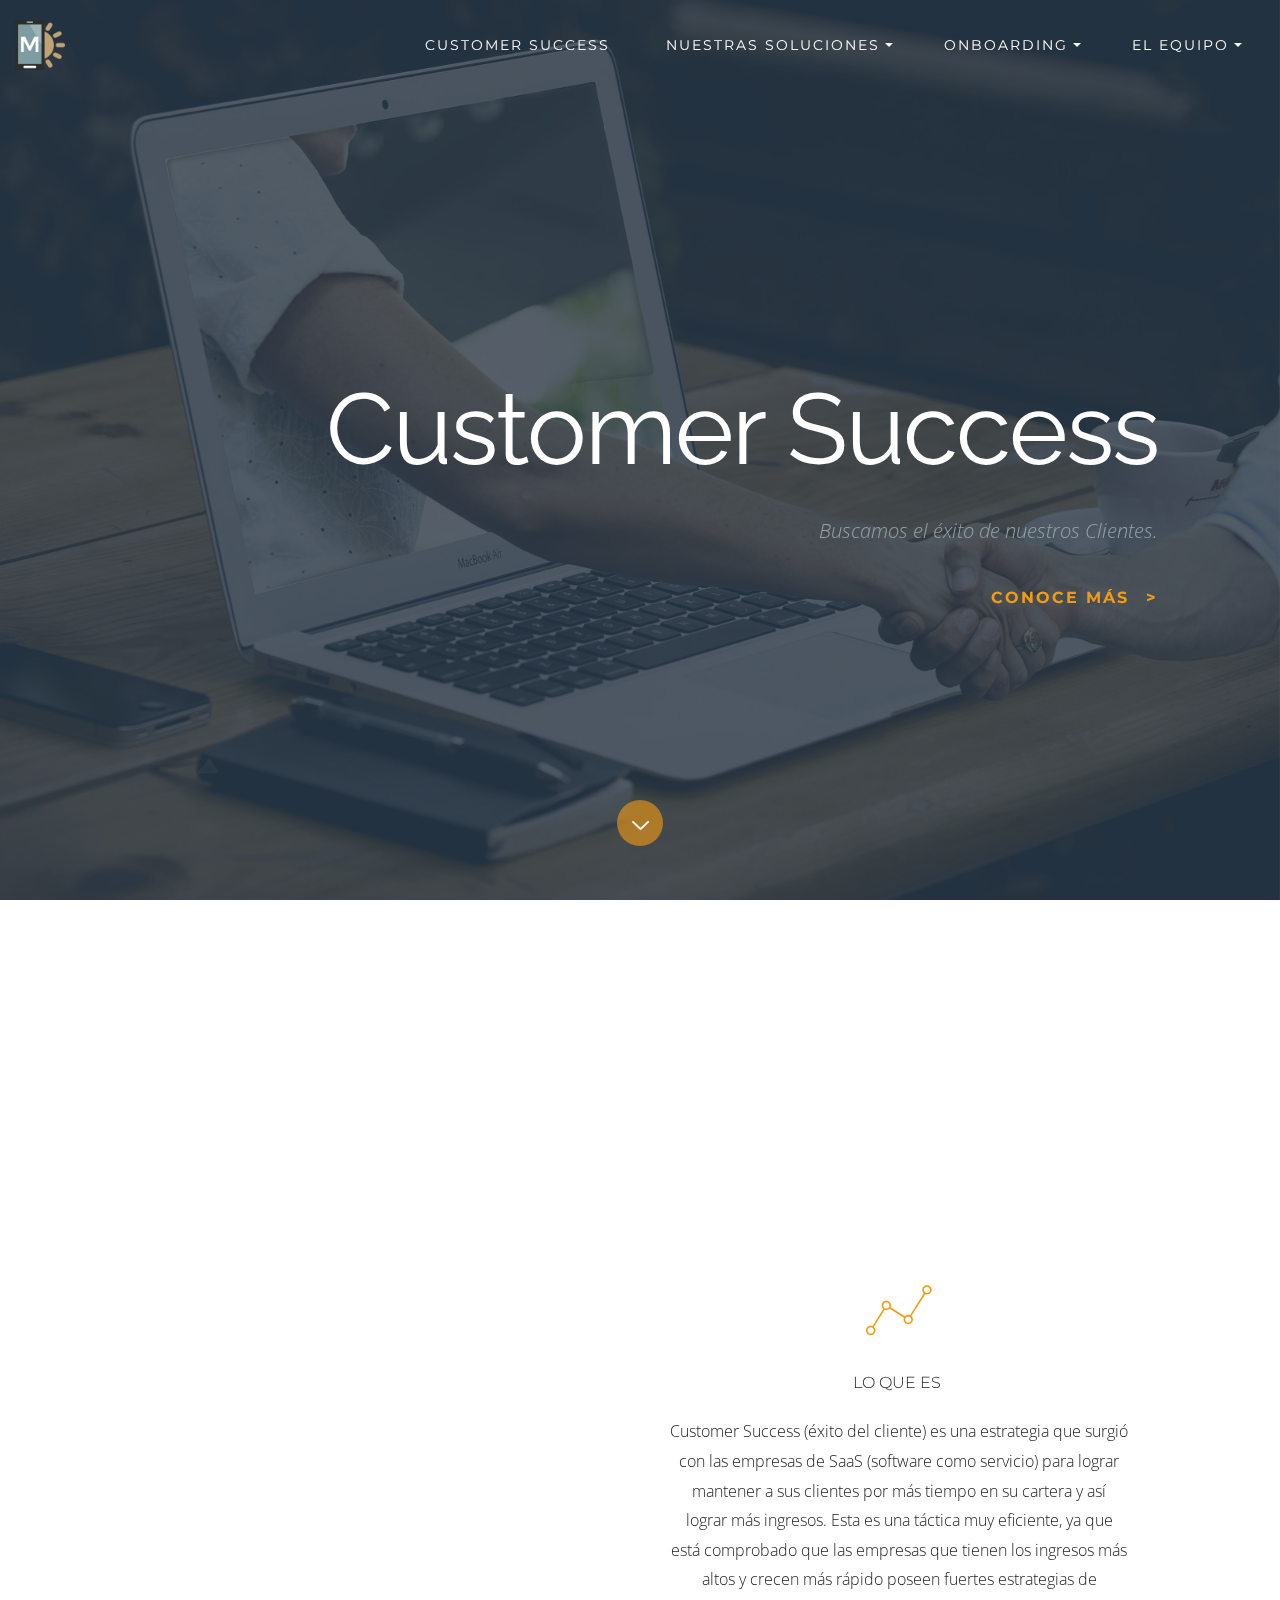
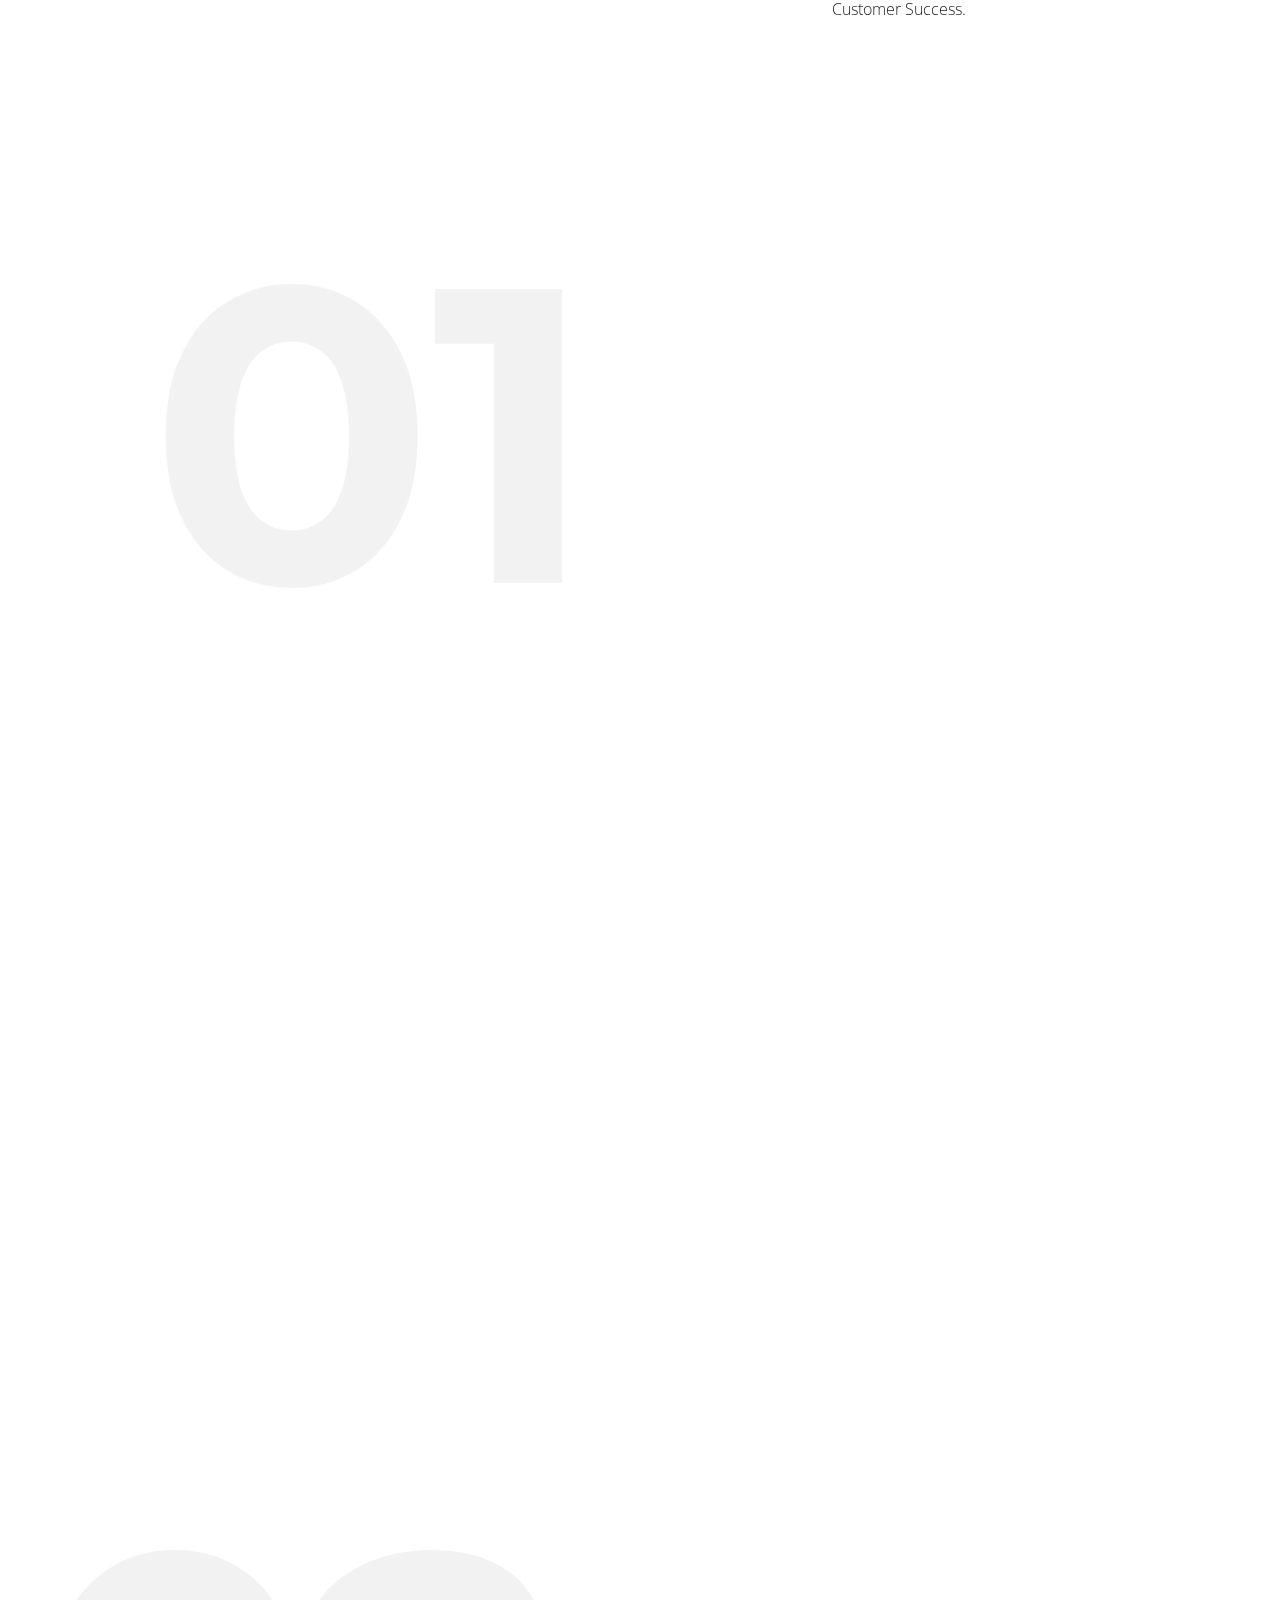
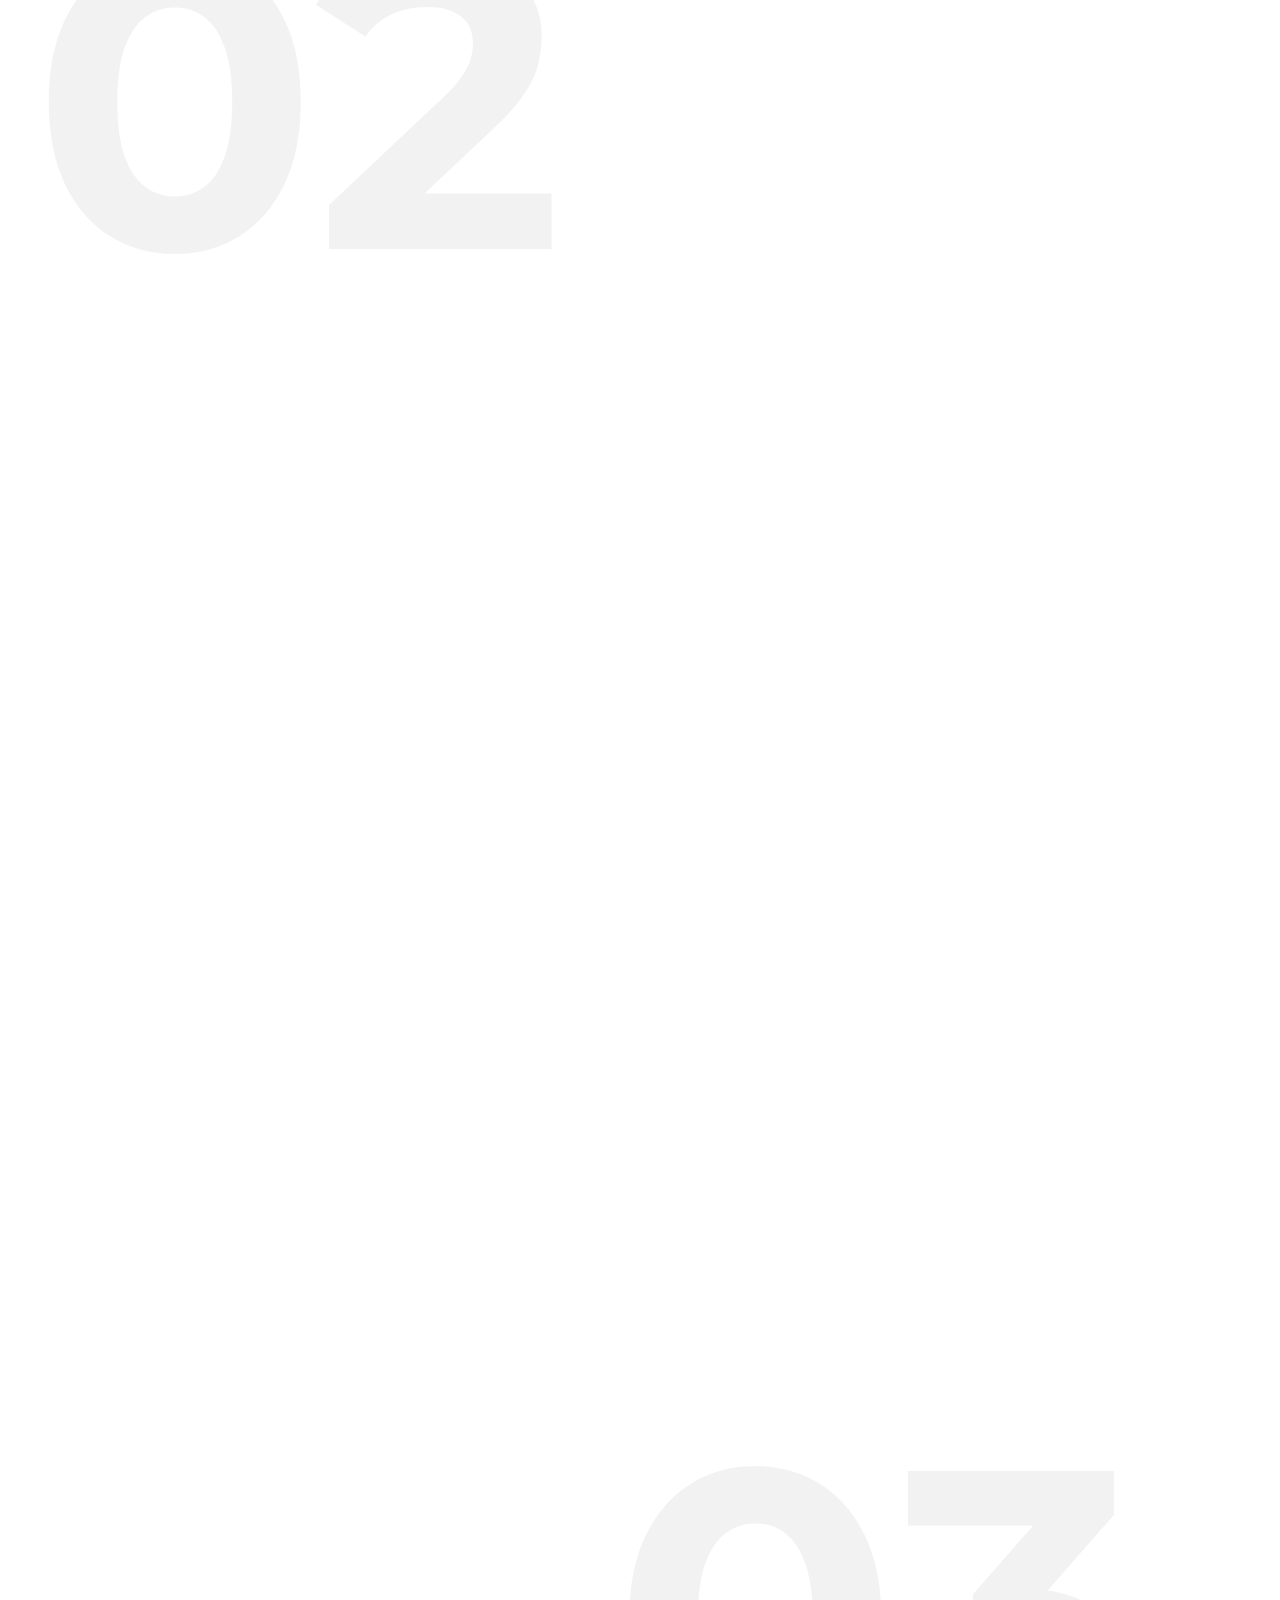
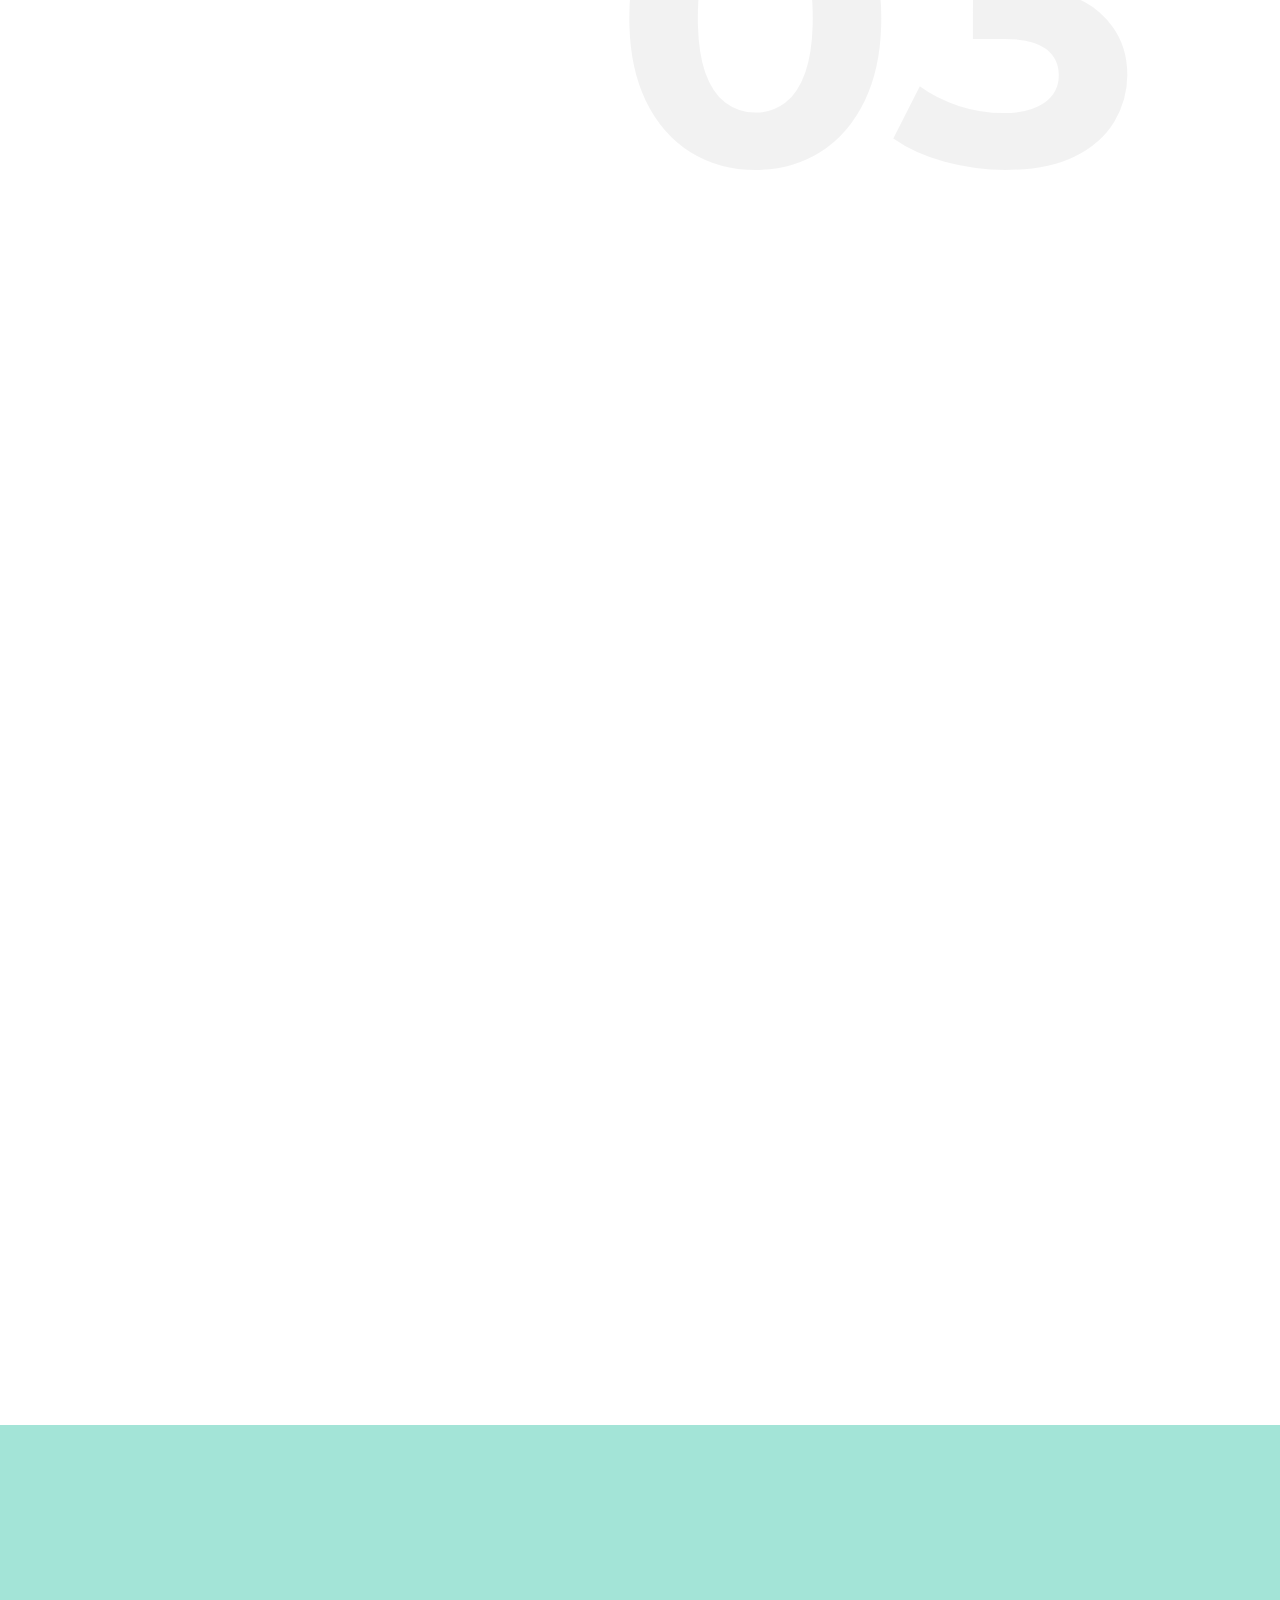
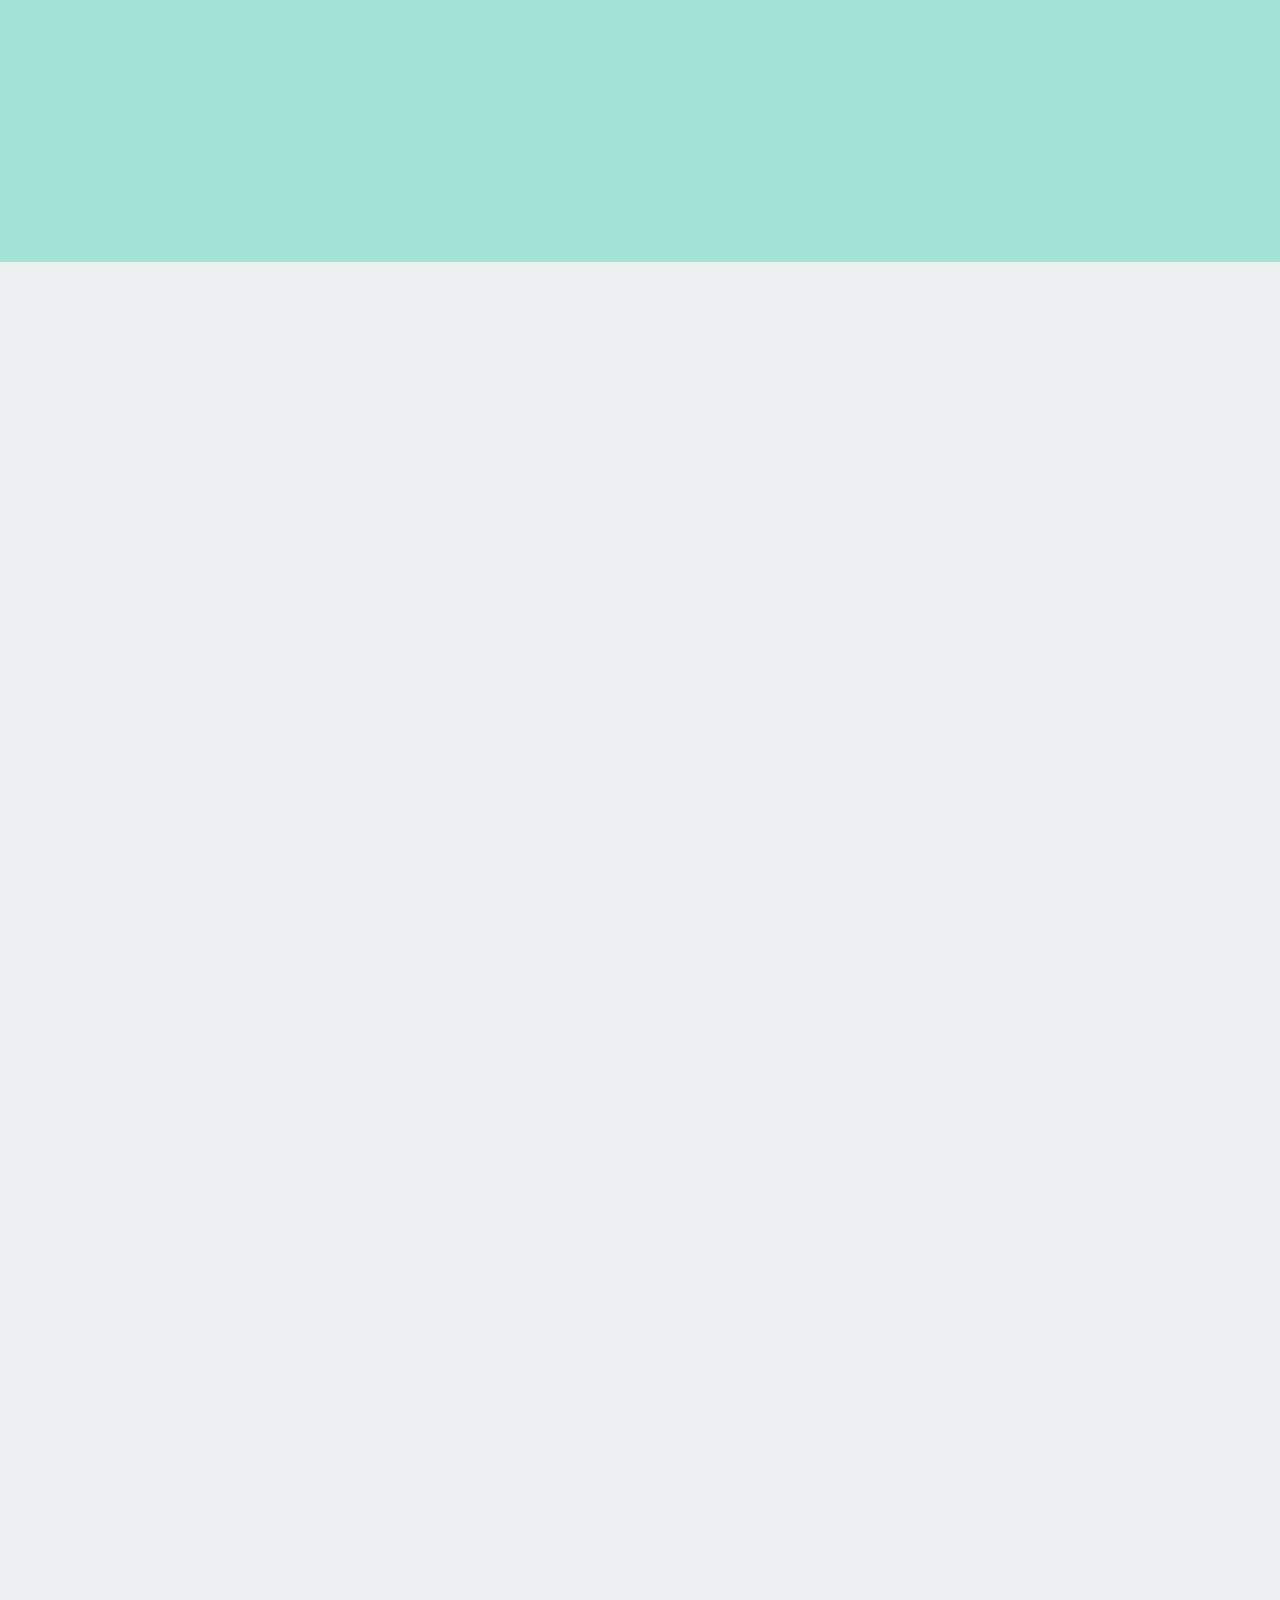
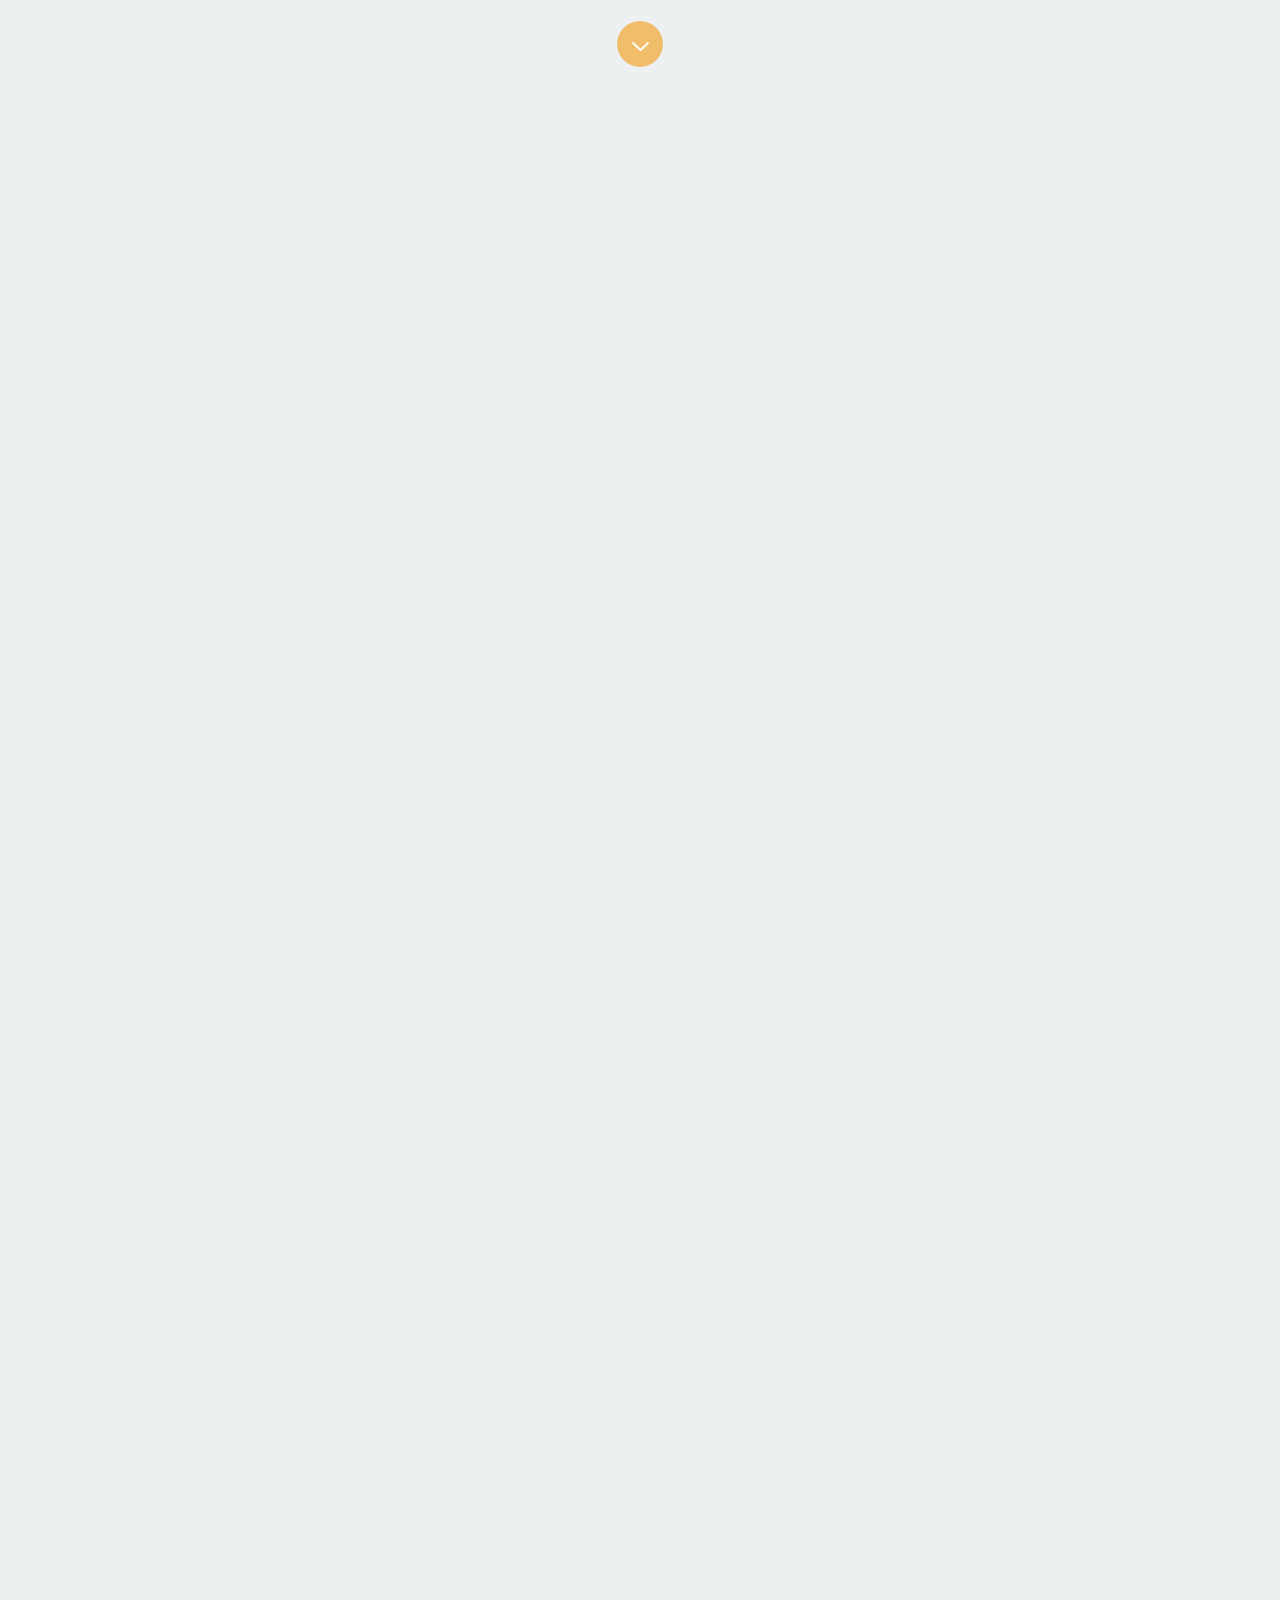
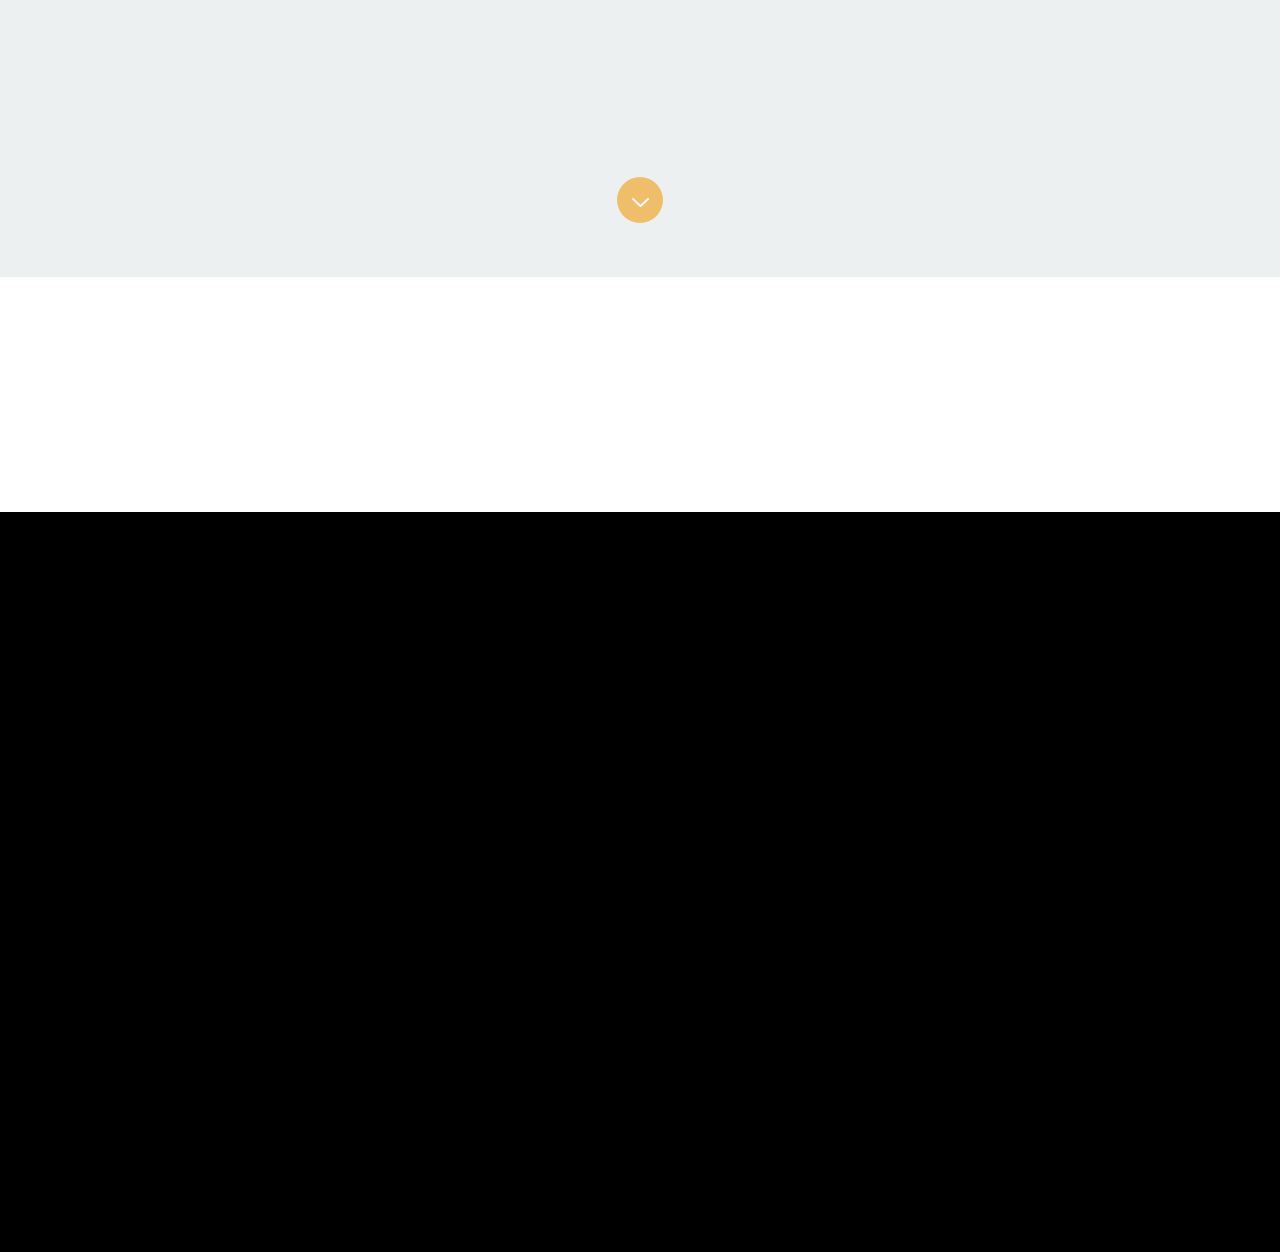
==== commit 1f1fa395: "create github pages" ====
--- a/index.html
+++ b/index.html
@@ -6,21 +6,20 @@
   <meta http-equiv="X-UA-Compatible" content="IE=edge">
   <meta name="generator" content="Mobirise v4.11.4, mobirise.com">
   <meta name="viewport" content="width=device-width, initial-scale=1, minimum-scale=1">
-  <link rel="shortcut icon" href="assets/images/logo0.png" type="image/x-icon">
+  <link rel="shortcut icon" href="assets/images/logo1.png" type="image/x-icon">
   <meta name="description" content="">
   
   <title>Customer Success</title>
-  <link rel="stylesheet" href="assets/bootstrap-material-design-font/css/material.css">
   <link rel="stylesheet" href="https://fonts.googleapis.com/css?family=Montserrat:400,700">
   <link rel="stylesheet" href="https://fonts.googleapis.com/css?family=Open+Sans:400,400i,700,700i">
-  <link rel="stylesheet" href="assets/web/assets/mobirise-icons/mobirise-icons.css">
+  <link rel="stylesheet" href="assets/et-line-font-plugin/style.css">
   <link rel="stylesheet" href="https://fonts.googleapis.com/css?family=Arvo:400,400i,700,700i">
-  <link rel="stylesheet" href="assets/et-line-font-plugin/style.css">
+  <link rel="stylesheet" href="assets/bootstrap-material-design-font/css/material.css">
   <link rel="stylesheet" href="assets/tether/tether.min.css">
   <link rel="stylesheet" href="assets/bootstrap/css/bootstrap.min.css">
+  <link rel="stylesheet" href="assets/socicon/css/socicon.min.css">
   <link rel="stylesheet" href="assets/colorm-icons/style.css">
   <link rel="stylesheet" href="assets/animate.css/animate.min.css">
-  <link rel="stylesheet" href="assets/socicon/css/socicon.min.css">
   <link rel="stylesheet" href="assets/dropdown/css/style.css">
   <link rel="stylesheet" href="assets/theme/css/style.css">
   <link rel="preload" as="style" href="assets/mobirise/css/mbr-additional.css"><link rel="stylesheet" href="assets/mobirise/css/mbr-additional.css" type="text/css">
@@ -50,7 +49,9 @@
                     </button>
 
                     <ul class="nav-dropdown collapse pull-xs-right nav navbar-nav navbar-toggleable-sm" id="exCollapsingNavbar"> <li class="nav-item"><a class="nav-link link mbr-editable-menu-item" href="index.html#header1-1">
-                        CUSTOMER SUCCESS</a></li> <li class="nav-item dropdown"><a class="nav-link link dropdown-toggle mbr-editable-menu-item" data-toggle="dropdown-submenu" href="Onboarding.html#features16-p" aria-expanded="false">
+                        CUSTOMER SUCCESS</a></li> <li class="nav-item dropdown open"><a class="nav-link link dropdown-toggle mbr-editable-menu-item" data-toggle="dropdown-submenu" href="https://mobirise.com/" aria-expanded="true">
+                        NUESTRAS SOLUCIONES</a>
+                        <div class="dropdown-menu"><a class="dropdown-item mbr-editable-menu-item" href="http://forums.mobirise.com/">GOOGLE MY BUSINESS</a><a class="dropdown-item mbr-editable-menu-item" href="https://mobirise.com/">PÁGINAS WEB</a><a class="dropdown-item mbr-editable-menu-item" href="https://mobirise.com/">FIGURACIONES</a><a class="dropdown-item mbr-editable-menu-item" href="https://mobirise.com/">TRÁFICO GARANTIZADO</a></div></li> <li class="nav-item dropdown"><a class="nav-link link dropdown-toggle mbr-editable-menu-item" data-toggle="dropdown-submenu" href="Onboarding.html#features16-p" aria-expanded="false">
                         ONBOARDING</a>  <div class="dropdown-menu"><a class="dropdown-item mbr-editable-menu-item" href="Onboarding.html#header9-12">
                         ¿QUÉ ES?</a> <a class="dropdown-item mbr-editable-menu-item" href="Onboarding.html#header16-P">
                         ¿PORQUE LO HAREMOS?</a> <a class="dropdown-item mbr-editable-menu-item" href="Onboarding.html#features16-p">
@@ -64,9 +65,7 @@
                         Social buttons</a><a class="dropdown-item mbr-editable-menu-item" href="https://mobirise.com/">
                         Google fonts</a><a class="dropdown-item mbr-editable-menu-item" href="https://mobirise.com/">
                         Video background</a></div></div><a class="dropdown-item mbr-editable-menu-item" href="https://mobirise.com/">
-                        Host anywhere</a></div></li> <li class="nav-item dropdown open"><a class="nav-link link dropdown-toggle mbr-editable-menu-item" data-toggle="dropdown-submenu" href="https://mobirise.com/" aria-expanded="true">
-                        NUESTRAS SOLUCIONES</a>
-                        <div class="dropdown-menu"><a class="dropdown-item mbr-editable-menu-item" href="http://forums.mobirise.com/">GOOGLE MY BUSINESS</a><a class="dropdown-item mbr-editable-menu-item" href="https://mobirise.com/">PÁGINAS WEB</a><a class="dropdown-item mbr-editable-menu-item" href="https://mobirise.com/">FIGURACIONES</a><a class="dropdown-item mbr-editable-menu-item" href="https://mobirise.com/">TRÁFICO GARANTIZADO</a></div></li> <li class="nav-item dropdown"><a class="nav-link link dropdown-toggle mbr-editable-menu-item" data-toggle="dropdown-submenu" href="https://mobirise.com/" aria-expanded="false">
+                        Host anywhere</a></div></li>  <li class="nav-item dropdown"><a class="nav-link link dropdown-toggle mbr-editable-menu-item" data-toggle="dropdown-submenu" href="https://mobirise.com/" aria-expanded="false">
                         EL EQUIPO</a><div class="dropdown-menu"><a class="dropdown-item mbr-editable-menu-item" href="http://forums.mobirise.com/">
                         ONBOARDING</a><a class="dropdown-item mbr-editable-menu-item" href="https://mobirise.com/">
                         CAMPAÑAS DIGITALES</a><a class="dropdown-item mbr-editable-menu-item" href="https://mobirise.com/">
@@ -220,7 +219,7 @@
 
                 <div class="col-lg-6 col-xs-11 table-cell-lg table-cell-middle">
                     <div class="card cart-block text-xs-right position-relative">
-                        <div class="card-number">02</div>
+                        <div class="card-number">01</div>
                         <div class="card-block">
                             <h5 class="mbr-section-subtitle lead">VENTA POR SUSCRIPCIÓN</h5>
                             <h4 class="mbr-section-title display-5"><strong>La economía de las suscripciones</strong></h4>
@@ -241,7 +240,7 @@
                 </div>
 
                 <div class="col-lg-4 col-xs-12 table-cell-lg">
-                    <div class="card-img image-size" style="max-width: 520px;"><img src="assets/images/mbr-1-600x900.jpg" class="card-img-top"></div>
+                    <div class="card-img image-size" style="max-width: 510px;"><img src="assets/images/mbr-1-600x900.jpg" class="card-img-top"></div>
                 </div>
 
                 <div class="col-lg-2 col-xs-0 table-cell-lg"></div>
@@ -254,80 +253,89 @@
 
 </section>
 
-<section class="mbr-cards mbr-section features8" id="features8-t" data-rv-view="193" style="background-color: rgb(236, 240, 241); padding-top: 80px; padding-bottom: 80px;">
+<section class="mbr-cards mbr-section features13" id="features13-1m" data-rv-view="275" style="background-color: rgb(255, 255, 255); padding-top: 80px; padding-bottom: 80px;">
 
     
 
 
     <div class="container-fluid position-relative">
+
         <div class="row">
+
             <div class="col-lg-10 col-lg-offset-1 col-xs-12">            
-                <div class="col-lg-6 table-cell-lg table-cell-middle content-size" style="width: 50%;">
+
+                <div class="col-lg-6 col-xs-11 table-cell-lg table-cell-middle">
+                    <div class="card cart-block text-xs-right position-relative">
+                        <div class="card-number">02</div>
+                        <div class="card-block">
+                            <h5 class="mbr-section-subtitle lead">SUSCRIPCIÓN VS PLAZO DEFINIDO</h5>
+                            <h4 class="mbr-section-title display-5"><strong>La diferencia en los modelos</strong></h4>
+                            <p class="mbr-section-text lead">La gran diferencia entre un modelo de negocio de servicio por suscripción y un proyecto o producto es su flujo de ingresos. Ya no se factura una gran cantidad de dinero al conquistar un cliente, sino que ahora se gana poco a poco, mensualmente. 
+<br>
+<br>Son cada vez menos frecuentes los clientes que aceptan pagar un alto precio por licencias vitalicias de software, o las marcas que entregan sus cuentas a agencias de marketing con grandes presupuestos aprobados. 
+<br>
+<br>Aparentemente esto no es una buena opción para el vendedor. ¿Por qué dejar de ganarnos una buena cantidad de dinero ahora para ganar poco a poco? 
+<br>
+<br>Resulta que, actualmente, los clientes tienen mucha información, la competencia es alta y el costo de cambio es bajo. Ya no se aceptan contratos leoninos, dependencia de proveedores, ni tampoco grandes costos de implementación. 
+<br>Pero el mercado no solo se está adaptando solo por causa de esto, sino también porque es posible producir mucho más dinero con modelos de suscripción. 
+<br>Para eso, es necesario retener al cliente. Hay que hacer que se quede con tu solucion por muchos meses y años, y que pague fielmente todos los meses. La única forma de lograr tal hazaña es generarle éxito al cliente, y para eso necesitas del Customer Success como guía en tu empresa.</p>
+                            <div class="card-btn"><a class="btn btn-primary-outline" href="https://mobirise.com">watch now</a></div>
+                        </div>
+                    </div>
+                </div>
+
+                <div class="col-lg-4 col-xs-12 table-cell-lg">
+                    <div class="card-img image-size" style="max-width: 560px;"><img src="assets/images/mbr-4-600x900.jpg" class="card-img-top"></div>
+                </div>
+
+                <div class="col-lg-2 col-xs-0 table-cell-lg"></div>
+
+            </div>
+
+        </div>
+
+    </div>
+
+</section>
+
+<section class="mbr-cards mbr-section features14" id="features14-1k" data-rv-view="269" style="background-color: rgb(255, 255, 255); padding-top: 80px; padding-bottom: 80px;">
+
+    
+
+
+    <div class="container-fluid position-relative">
+
+        <div class="row">
+
+            <div class="col-lg-10 col-lg-offset-1 col-xs-12">            
+                
+                <div class="col-lg-2 col-xs-0 table-cell-lg"></div>
+                <div class="col-lg-4 col-xs-12 table-cell-lg">
+                    <div class="card-img image-size" style="max-width: 650px;"><img src="assets/images/mbr-4-600x900.jpeg" class="card-img-top"></div>
+                </div>
+
+                <div class="col-lg-6 col-xs-11 col-xs-offset-1 table-cell-lg table-cell-middle">
                     <div class="card cart-block text-xs-left position-relative">
-                        <div class="card-number">1</div>
-                        <div class="card-block">
-                            <h5 class="mbr-section-subtitle lead">sUSCRIPCIÓN vs PLAZO DEFINIDO</h5>
-                            <h4 class="mbr-section-title display-5"><strong>La diferencia en los modelos</strong></h4>
-                            <p class="mbr-section-text lead">La gran diferencia entre un modelo de negocio de servicio por suscripción y un proyecto o producto es su flujo de ingresos. Ya no se factura una gran cantidad de dinero al conquistar un cliente, sino que ahora se gana poco a poco, mensualmente.
-<br>
-<br>Son cada vez menos frecuentes los clientes que aceptan pagar un alto precio por licencias vitalicias de software, o las marcas que entregan sus cuentas a agencias de marketing con grandes presupuestos aprobados.
-<br>
-<br>Aparentemente esto no es una buena opción para el vendedor. ¿Por qué dejar de ganarnos una buena cantidad de dinero ahora para ganar poco a poco?
-<br>
-<br>Resulta que, actualmente, los clientes tienen mucha información, la competencia es alta y el costo de cambio es bajo. Ya no se aceptan contratos leoninos, dependencia de proveedores, ni tampoco grandes costos de implementación.
-<br>Pero el mercado no solo se está adaptando solo por causa de esto, sino también porque es posible producir mucho más dinero con modelos de suscripción.
-<br>Para eso, es necesario retener al cliente. Hay que hacer que se quede con tu solucion por muchos meses y años, y que pague fielmente todos los meses. La única forma de lograr tal hazaña es generarle éxito al cliente, y para eso necesitas del Customer Success como guía en tu empresa.</p>
-                            <div class="card-btn"><a class="btn btn-primary-outline btn-black" href="index.html#features8-u"><span class="mbri-down mbr-iconfont mbr-iconfont-btn"></span></a> </div>
-                        </div>
-                    </div>
-                </div>
-
-                <div class="col-lg-6 col-xs-12 table-cell-lg image-size">
-                    <div class="card-img"><img src="assets/images/mbr-3-600x900.jpg" class="card-img-top"></div>
-                </div>
-
-            </div>
-
-        </div>
-
-    </div>
-
-</section>
-
-<section class="mbr-cards mbr-section features8" id="features8-u" data-rv-view="196" style="background-color: rgb(236, 240, 241); padding-top: 80px; padding-bottom: 80px;">
-
-    
-
-
-    <div class="container-fluid position-relative">
-        <div class="row">
-            <div class="col-lg-10 col-lg-offset-1 col-xs-12">            
-                <div class="col-lg-6 table-cell-lg table-cell-middle content-size" style="width: 50%;">
-                    <div class="card cart-block text-xs-left position-relative">
-                        <div class="card-number">2</div>
+                        <div class="card-number">03</div>
                         <div class="card-block">
                             <h5 class="mbr-section-subtitle lead">¿CUÁL ES LA SOLUCIÓN?</h5>
                             <h4 class="mbr-section-title display-5"><strong>La solución es el éxito del cliente</strong></h4>
-                            <p class="mbr-section-text lead">Ten en claro esto: necesitas generar éxitos a tus clientes constantemente. Éxito para ellos, no para ti. Hacer que tu cliente consiga resultados ante el problema u oportunidad que lo motivó a contactarte será lo único que le hará desembolsar dinero para pagarte todos los meses sin quejarse.
-<br>
-<br>Si vendes un software, el éxito del cliente no es que él use la aplicación perfectamente, ni que se inicie sesión tres veces al día, ni que cree tres nuevos usuarios por mes. Tampoco que él considere que tu interfaz es excelente y amigable, ni siquiera que piense que tu producto es el mejor de todos.
-<br>
-<br>Para él, el éxito es alcanzar y sobrepasar los objetivos que tenía cuando comenzó a buscar una solución como la tuya.
-<br>
-<br>Si es una herramienta de negocios y los ingresos/ganancias de tu cliente no aumentan, ni disminuyen sus costos y riesgos, entonces, tal vez ya se trate de un futuro ex-cliente.
-<br>
-<br>“Ah, pero el cliente no usó bien mi producto”, “el cliente no realizó la implementación completa”, “él no modificó los procesos necesarios en su empresa”, “su analista no se tomó las cosas en serio”.
-<br>
-<br>Si pensaste en algunas excusas como las anteriores, muy bien, estás empezando a hallar la solución, estas empezando a entender lo que es Customer Success.
+                            <p class="mbr-section-text lead">Ten en claro esto: necesitas generar éxitos a tus clientes constantemente. Éxito para ellos, no para ti. Hacer que tu cliente consiga resultados ante el problema u oportunidad que lo motivó a contactarte será lo único que le hará desembolsar dinero para pagarte todos los meses sin quejarse. 
+<br>
+<br>Si vendes un software, el éxito del cliente no es que él use la aplicación perfectamente, ni que se inicie sesión tres veces al día, ni que cree tres nuevos usuarios por mes. Tampoco que él considere que tu interfaz es excelente y amigable, ni siquiera que piense que tu producto es el mejor de todos. 
+<br>
+<br>Para él, el éxito es alcanzar y sobrepasar los objetivos que tenía cuando comenzó a buscar una solución como la tuya. 
+<br>
+<br>Si es una herramienta de negocios y los ingresos/ganancias de tu cliente no aumentan, ni disminuyen sus costos y riesgos, entonces, tal vez ya se trate de un futuro ex-cliente. 
+<br>
+<br>“Ah, pero el cliente no usó bien mi producto”, “el cliente no realizó la implementación completa”, “él no modificó los procesos necesarios en su empresa”, “su analista no se tomó las cosas en serio”. 
+<br>
+<br>Si pensaste en algunas excusas como las anteriores, muy bien, estás empezando a hallar la solución, estas empezando a entender lo que es Customer Success. 
 <br>
 <br>Todo lo que le impide al cliente extraer valor de tu producto o servicio es tu problema, no suyo. No importa si no es lo que vendes, al final, a quien le cancelan el contrato es a ti.</p>
-                            <div class="card-btn"><a class="btn btn-primary-outline" href="https://mobirise.com"><span class="cm-icon cm-icon-arrowright mbr-iconfont mbr-iconfont-btn"></span></a></div>
+                            <div class="card-btn"><a class="btn btn-primary-outline" href="https://mobirise.com">watch now</a></div>
                         </div>
                     </div>
-                </div>
-
-                <div class="col-lg-6 col-xs-12 table-cell-lg image-size">
-                    <div class="card-img"><img src="assets/images/nb11.png" class="card-img-top"></div>
                 </div>
 
             </div>
@@ -372,7 +380,7 @@
                 </div>
 
                 <div class="col-xs-12 col-md-6 padding-left-0 padding-right-0 image-size">
-                    <div class="mbr-figure"><img src="assets/images/mbr-1-1920x1280.jpg"></div>
+                    <div class="mbr-figure"><img src="assets/images/mbr-1920x1282.jpeg"></div>
                 </div>
             </div>
         </div>
@@ -406,7 +414,7 @@
 <br>Cada uno de nuestros clientes es diferente y, por tanto, no tienen las mismas necesidades. Existen algunos más avanzados que no necesitan de un CSM que les guie y otros que necesitan de la ayuda y consejo de un CSM. Si, por ejemplo, no dispones de tiempo suficiente para dedicarle al testeo web, nuestros compañeros pueden ayudarte generando ideas de optimización y lanzando test y personalizaciones por ti, de forma que no tengas que preocuparte de nada.  Además, si bien la herramienta de AB Tasty es muy intuitiva y fácil de utilizar gracias a su editor gráfico, habrá situaciones en las que contar con la asesoría de un CSM te será de gran utilidad, especialmente cuando realizas test complejos que requieren de modificaciones del código de la página.
 <br>
 <br>Al contar con un CSM, tanto para ayudarte puntualmente con ciertas cuestiones, como para realizar todas tus campañas de CRO, te estarás asegurando de que le sacas el máximo partido a tu herramienta de A/B testing. Realizarás más test, aumentará la frecuencia con la que mejores tu tasa de optimización y, lo más importante, comenzarás a seguir una estrategia Test&amp;Learn basada en el testeo y optimización continuo.</p>
-                    <div class="mbr-section-btn"><a class="btn btn-primary" href="https://mobirise.com">learn more</a></div>
+                    <div class="mbr-section-btn"><a class="btn btn-primary" href="https://mobirise.com">QUIERO SABER</a></div>
                 </div>
 
                 <div class="col-xs-12 col-md-6 padding-left-0 padding-right-0 image-size">
@@ -417,183 +425,9 @@
     </div>
 
     <div class="mbr-arrow mbr-arrow-floating" aria-hidden="true">
-        <a href="#social-buttons1-8">
+        <a href="#content3-i">
             <img alt="" src="assets/images/arrowdown.png">
         </a>
-    </div>
-
-</section>
-
-<section class="mbr-section mbr-section-md-padding social-buttons1 mbr-parallax-background" id="social-buttons1-8" data-rv-view="205" style="background-image: url(assets/images/img-extheader7-bg.jpg); padding-top: 90px; padding-bottom: 60px;">
-    <div class="mbr-overlay" style="background-color: rgb(53, 160, 198); opacity: 0.4;">
-    </div>
-    <div class="container-fluid">
-        <div class="row">
-            <div class="col-md-8 col-md-offset-2 text-xs-center">
-                <h3 class="mbr-section-title display-2">CONÓCENOS, estamos en Perú, Colombia y chile</h3>
-                <div>
-
-                  <div class="mbr-social-likes" data-counters="false">
-                    
-                    
-                    
-                    
-                    
-                  </div>
-
-                </div>
-            </div>
-        </div>
-    </div>
-</section>
-
-<section class="mbr-section content3 mbr-section__container" id="content3-h" data-rv-view="207" style="background-color: rgb(255, 255, 255); padding-top: 80px; padding-bottom: 20px;">
-    <div class="container">
-        <div class="row">
-            <div class="col-xs-12">
-                <h3 class="mbr-section-title display-4">Gestores de Onboarding</h3>
-                <p class="mbr-section-subtitle lead">Chile - Colombia - Perú</p>
-            </div>
-        </div>
-    </div>
-</section>
-
-<section class="mbr-section mbr-team team1" id="team1-f" data-rv-view="209" style="background-color: rgb(236, 240, 241); padding-top: 0px; padding-bottom: 0px;">
-
-    
-
-      
-
-    <div class="mbr-section mbr-section-nopadding">
-      <div class="row">
-        <div class="col-md-6 item1" style="background-color: rgb(245, 245, 245);">
-          <div class="col-md-6">
-            <div class="person-photo"><img src="assets/images/face1.png" class="features-img"></div>
-          </div>
-          <div class="col-md-6 content">
-            <h5 class="title1">Lya Vargas</h5>
-            <h6 class="subtitle1">Chile</h6>  
-            <p class="mbr-section-text text1">Data Centers have gained importance with hyper connectivity. To handle .</p>
-          </div>
-        </div>
-        <div class="col-md-6 item2" style="background-color: rgb(255, 200, 10);">
-          <div class="col-md-6">
-            <div class="person-photo"><img src="assets/images/face2.png" class="features-img"></div>
-          </div>
-          <div class="col-md-6 content">
-            <h5 class="title2">Adriana</h5>
-            <h6 class="subtitle2">Colombia</h6>  
-           <p class="mbr-section-text text2">When the aim is to develop an entertaining and fun game app, it is essential for .</p>
-          </div>
-        </div>
-      </div>
-      <div class="row">
-        <div class="col-md-6 item3" style="background-color: rgb(210, 221, 228);">
-          <div class="col-md-6 content">
-            <h5 class="title3">Noelia Mariños</h5>
-            <h6 class="subtitle3">Perú</h6>  
-          <p class="mbr-section-text text3">In daily life, maybe you have so familiar with a number of daily necessities, well, do you .</p>
-          </div>
-          <div class="col-md-6">
-            <div class="person-photo"><img src="assets/images/face3.png" class="features-img"></div>
-          </div>
-        </div>
-        <div class="col-md-6 item4" style="background-color: rgb(33, 33, 33);">
-          <div class="col-md-6 content">
-            <h5 class="title4">Julio Echegaray</h5>
-            <h6 class="subtitle4">Perú</h6>  
-          <p class="mbr-section-text text4">Every year more than four million traffic lights use an estimated three billion .</p>
-          </div>
-          <div class="col-md-6">
-            <div class="person-photo"><img src="assets/images/face4.png" class="features-img"></div>
-          </div>
-        </div>
-      </div>
-    </div>
-
-</section>
-
-<section class="mbr-section mbr-team team1" id="team1-g" data-rv-view="212" style="background-color: rgb(236, 240, 241); padding-top: 0px; padding-bottom: 0px;">
-
-    
-
-      
-
-    <div class="mbr-section mbr-section-nopadding">
-      <div class="row">
-        <div class="col-md-6 item1" style="background-color: rgb(245, 245, 245);">
-          <div class="col-md-6">
-            <div class="person-photo"><img src="assets/images/face1.png" class="features-img"></div>
-          </div>
-          <div class="col-md-6 content">
-            <h5 class="title1">Gastón Escobar&nbsp;</h5>
-            <h6 class="subtitle1">Perú</h6>  
-            <p class="mbr-section-text text1">Data Centers have gained importance with hyper connectivity. To handle .</p>
-          </div>
-        </div>
-        <div class="col-md-6 item2" style="background-color: rgb(255, 200, 10);">
-          <div class="col-md-6">
-            <div class="person-photo"><img src="assets/images/face2.png" class="features-img"></div>
-          </div>
-          <div class="col-md-6 content">
-            <h5 class="title2">Christian Cabezas</h5>
-            <h6 class="subtitle2">Perú</h6>  
-           <p class="mbr-section-text text2">When the aim is to develop an entertaining and fun game app, it is essential for .</p>
-          </div>
-        </div>
-      </div>
-      <div class="row">
-        
-        
-      </div>
-    </div>
-
-</section>
-
-<section class="mbr-section content3 mbr-section__container" id="content3-j" data-rv-view="215" style="background-color: rgb(255, 255, 255); padding-top: 80px; padding-bottom: 20px;">
-    <div class="container">
-        <div class="row">
-            <div class="col-xs-12">
-                <h3 class="mbr-section-title display-4">Account Managers</h3>
-                <p class="mbr-section-subtitle lead">By <strong>John Smith</strong> posted July 20, 2016</p>
-            </div>
-        </div>
-    </div>
-</section>
-
-<section class="mbr-section mbr-team team1" id="team1-k" data-rv-view="217" style="background-color: rgb(236, 240, 241); padding-top: 0px; padding-bottom: 0px;">
-
-    
-
-      
-
-    <div class="mbr-section mbr-section-nopadding">
-      <div class="row">
-        <div class="col-md-6 item1" style="background-color: rgb(245, 245, 245);">
-          <div class="col-md-6">
-            <div class="person-photo"><img src="assets/images/face1.png" class="features-img"></div>
-          </div>
-          <div class="col-md-6 content">
-            <h5 class="title1">Jim Morrison</h5>
-            <h6 class="subtitle1">DEVELOPER</h6>  
-            <p class="mbr-section-text text1">Data Centers have gained importance with hyper connectivity. To handle .</p>
-          </div>
-        </div>
-        <div class="col-md-6 item2" style="background-color: rgb(255, 200, 10);">
-          <div class="col-md-6">
-            <div class="person-photo"><img src="assets/images/face2.png" class="features-img"></div>
-          </div>
-          <div class="col-md-6 content">
-            <h5 class="title2">Eva Habermann</h5>
-            <h6 class="subtitle2">DESIGNER</h6>  
-           <p class="mbr-section-text text2">When the aim is to develop an entertaining and fun game app, it is essential for .</p>
-          </div>
-        </div>
-      </div>
-      <div class="row">
-        
-        
-      </div>
     </div>
 
 </section>
@@ -652,7 +486,7 @@
 
                   <form action="https://mobirise.com/" method="post" data-form-title="UNTITLED FORM">
 
-                      <input type="hidden" value="qTKh0lXZ81LZISTiTiXnHe1yAZD94OZJOLQSuZbf8sa0bVWllOW6S9n7B66yBzzuD8KcUav0pO+1NPHLl7elN2h2NBs0sp21/jslGglj3Clqb8mTRkGS5sWaTSNA4oNS" data-form-email="true">
+                      <input type="hidden" value="TBi9U4/rJYTP2mqhwYcQszuh++aG7nArOPVSC41A+GXAPEucImErHvfiXBFSZIa9T/tN/2z3qssQ8GVInw/xa7OrgNpNwfNXAuM9pu3DMltSQnyMhVahGaSQaAZokHSr" data-form-email="true">
 
                       <div class="row row-sm-offset">
 
@@ -696,12 +530,11 @@
   <script src="assets/web/assets/jquery/jquery.min.js"></script>
   <script src="assets/tether/tether.min.js"></script>
   <script src="assets/bootstrap/js/bootstrap.min.js"></script>
+  <script src="assets/touch-swipe/jquery.touch-swipe.min.js"></script>
+  <script src="assets/smooth-scroll/smooth-scroll.js"></script>
   <script src="assets/viewport-checker/jquery.viewportchecker.js"></script>
-  <script src="assets/smooth-scroll/smooth-scroll.js"></script>
   <script src="assets/jarallax/jarallax.js"></script>
-  <script src="assets/social-likes/social-likes.js"></script>
   <script src="assets/dropdown/js/script.min.js"></script>
-  <script src="assets/touch-swipe/jquery.touch-swipe.min.js"></script>
   <script src="assets/theme/js/script.js"></script>
   <script src="assets/formoid/formoid.min.js"></script>
   
--- a/assets/mobirise/css/mbr-additional.css
+++ b/assets/mobirise/css/mbr-additional.css
@@ -2,22 +2,6 @@
 @import url(https://fonts.googleapis.com/css?family=Arvo:400,400i,700,700i&display=swap);
 @import url(https://fonts.googleapis.com/css?family=Montserrat:400,700&display=swap);
 @import url(https://fonts.googleapis.com/css?family=Open+Sans:400,300,700&display=swap);
-
-
-
-
-
-
-
-
-
-
-
-
-
-
-
-
 
 
 
@@ -813,29 +797,18 @@
 #features13-r .mbr-section-text {
   color: #232323;
 }
-#features8-t .lead {
-  color: #9fa3a7;
-}
-#features8-t .mbr-section-subtitle {
-  text-transform: uppercase;
-}
-#features8-t .mbr-section-title {
-  font-family: 'Raleway', sans-serif;
-}
-#features8-t .mbr-section-text {
-  color: #232323;
-}
-#features8-u .lead {
-  color: #9fa3a7;
-}
-#features8-u .mbr-section-subtitle {
-  text-transform: uppercase;
-}
-#features8-u .mbr-section-title B {
-  font-family: 'Raleway', sans-serif;
-}
-#features8-u .mbr-section-text {
-  color: #000000;
+#features13-r .mbr-section-title B {
+  font-size: 36px;
+}
+#features13-1m .mbr-section-title {
+  font-size: 36px;
+  font-family: 'Raleway', sans-serif;
+}
+#features14-1k .mbr-section-title {
+  font-family: 'Raleway', sans-serif;
+}
+#features14-1k .mbr-section-title B {
+  font-size: 36px;
 }
 #content5-17 .mbr-section-title {
   font-family: 'Raleway', sans-serif;
@@ -867,71 +840,6 @@
 #header7-b .mbr-section-title {
   color: #242424;
   font-weight: bold;
-  font-family: 'Raleway', sans-serif;
-}
-#social-buttons1-8 .btn-social {
-  color: #fff;
-  height: 60px;
-  width: 60px;
-  line-height: 60px;
-  font-size: 2rem;
-}
-#social-buttons1-8 .mbr-section-title {
-  color: #fff;
-  font-family: 'Raleway', sans-serif;
-  font-size: 72px;
-}
-#content3-h .mbr-section-title,
-#content3-h .mbr-section-subtitle {
-  text-align: center;
-}
-#content3-h H3 {
-  font-family: 'Raleway', sans-serif;
-}
-#team1-f .title1 {
-  font-family: 'Raleway', sans-serif;
-}
-#team1-f .title2 {
-  font-family: 'Raleway', sans-serif;
-}
-#team1-f .text2 {
-  font-family: 'Raleway', sans-serif;
-}
-#team1-f .text1 {
-  font-family: 'Raleway', sans-serif;
-}
-#team1-f .title3 {
-  font-family: 'Raleway', sans-serif;
-}
-#team1-f .text3 {
-  font-family: 'Raleway', sans-serif;
-}
-#team1-f .title4 {
-  font-family: 'Raleway', sans-serif;
-}
-#team1-f .text4 {
-  font-family: 'Raleway', sans-serif;
-}
-#team1-g .title1 {
-  font-family: 'Raleway', sans-serif;
-}
-#team1-g .text1 {
-  font-family: 'Raleway', sans-serif;
-}
-#team1-g .title2 {
-  font-family: 'Raleway', sans-serif;
-}
-#team1-g .text2 {
-  font-family: 'Raleway', sans-serif;
-}
-#content3-j .mbr-section-title,
-#content3-j .mbr-section-subtitle {
-  text-align: center;
-}
-#content3-j H3 {
-  font-family: 'Raleway', sans-serif;
-}
-#team1-k H1 {
   font-family: 'Raleway', sans-serif;
 }
 #content3-i .mbr-section-title,
--- a/assets/mobirise/css/mbr-additional.css
+++ b/assets/mobirise/css/mbr-additional.css
@@ -2,22 +2,6 @@
 @import url(https://fonts.googleapis.com/css?family=Arvo:400,400i,700,700i&display=swap);
 @import url(https://fonts.googleapis.com/css?family=Montserrat:400,700&display=swap);
 @import url(https://fonts.googleapis.com/css?family=Open+Sans:400,300,700&display=swap);
-
-
-
-
-
-
-
-
-
-
-
-
-
-
-
-
 
 
 
@@ -813,29 +797,18 @@
 #features13-r .mbr-section-text {
   color: #232323;
 }
-#features8-t .lead {
-  color: #9fa3a7;
-}
-#features8-t .mbr-section-subtitle {
-  text-transform: uppercase;
-}
-#features8-t .mbr-section-title {
-  font-family: 'Raleway', sans-serif;
-}
-#features8-t .mbr-section-text {
-  color: #232323;
-}
-#features8-u .lead {
-  color: #9fa3a7;
-}
-#features8-u .mbr-section-subtitle {
-  text-transform: uppercase;
-}
-#features8-u .mbr-section-title B {
-  font-family: 'Raleway', sans-serif;
-}
-#features8-u .mbr-section-text {
-  color: #000000;
+#features13-r .mbr-section-title B {
+  font-size: 36px;
+}
+#features13-1m .mbr-section-title {
+  font-size: 36px;
+  font-family: 'Raleway', sans-serif;
+}
+#features14-1k .mbr-section-title {
+  font-family: 'Raleway', sans-serif;
+}
+#features14-1k .mbr-section-title B {
+  font-size: 36px;
 }
 #content5-17 .mbr-section-title {
   font-family: 'Raleway', sans-serif;
@@ -867,71 +840,6 @@
 #header7-b .mbr-section-title {
   color: #242424;
   font-weight: bold;
-  font-family: 'Raleway', sans-serif;
-}
-#social-buttons1-8 .btn-social {
-  color: #fff;
-  height: 60px;
-  width: 60px;
-  line-height: 60px;
-  font-size: 2rem;
-}
-#social-buttons1-8 .mbr-section-title {
-  color: #fff;
-  font-family: 'Raleway', sans-serif;
-  font-size: 72px;
-}
-#content3-h .mbr-section-title,
-#content3-h .mbr-section-subtitle {
-  text-align: center;
-}
-#content3-h H3 {
-  font-family: 'Raleway', sans-serif;
-}
-#team1-f .title1 {
-  font-family: 'Raleway', sans-serif;
-}
-#team1-f .title2 {
-  font-family: 'Raleway', sans-serif;
-}
-#team1-f .text2 {
-  font-family: 'Raleway', sans-serif;
-}
-#team1-f .text1 {
-  font-family: 'Raleway', sans-serif;
-}
-#team1-f .title3 {
-  font-family: 'Raleway', sans-serif;
-}
-#team1-f .text3 {
-  font-family: 'Raleway', sans-serif;
-}
-#team1-f .title4 {
-  font-family: 'Raleway', sans-serif;
-}
-#team1-f .text4 {
-  font-family: 'Raleway', sans-serif;
-}
-#team1-g .title1 {
-  font-family: 'Raleway', sans-serif;
-}
-#team1-g .text1 {
-  font-family: 'Raleway', sans-serif;
-}
-#team1-g .title2 {
-  font-family: 'Raleway', sans-serif;
-}
-#team1-g .text2 {
-  font-family: 'Raleway', sans-serif;
-}
-#content3-j .mbr-section-title,
-#content3-j .mbr-section-subtitle {
-  text-align: center;
-}
-#content3-j H3 {
-  font-family: 'Raleway', sans-serif;
-}
-#team1-k H1 {
   font-family: 'Raleway', sans-serif;
 }
 #content3-i .mbr-section-title,
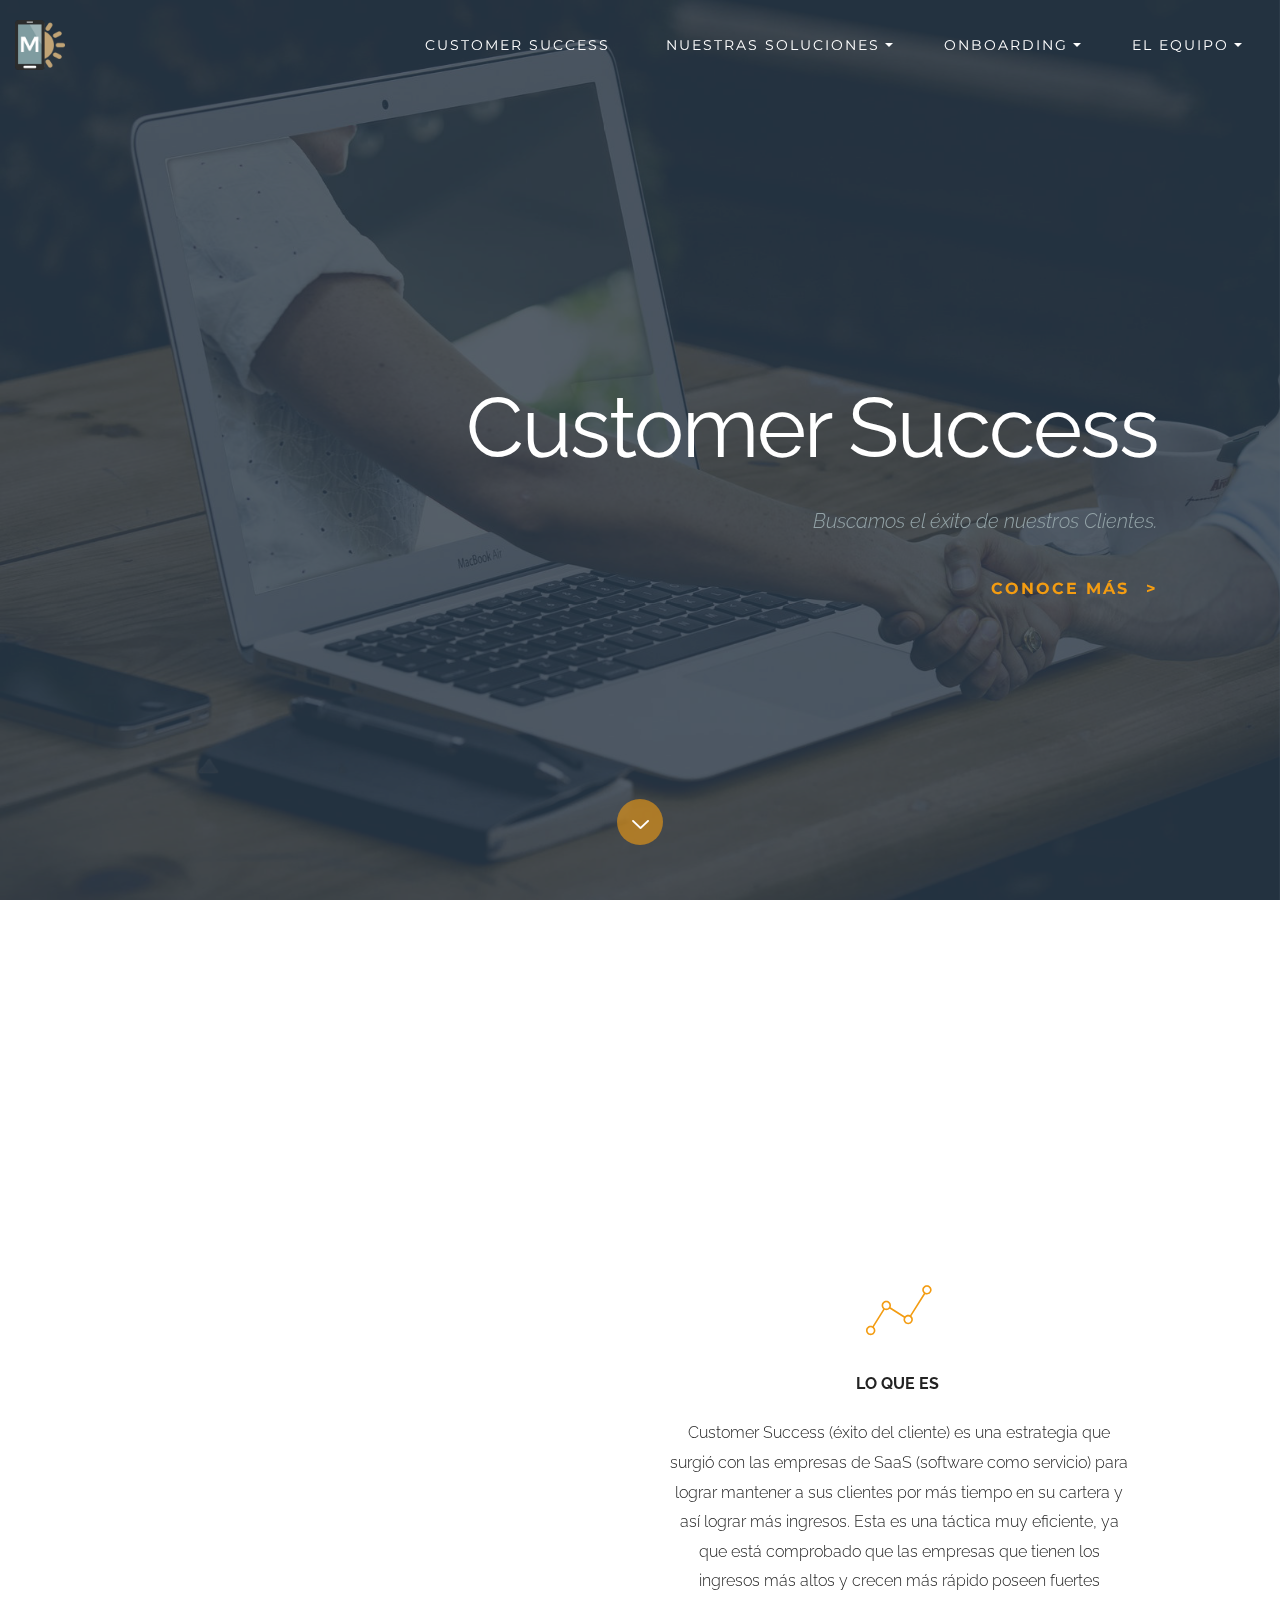
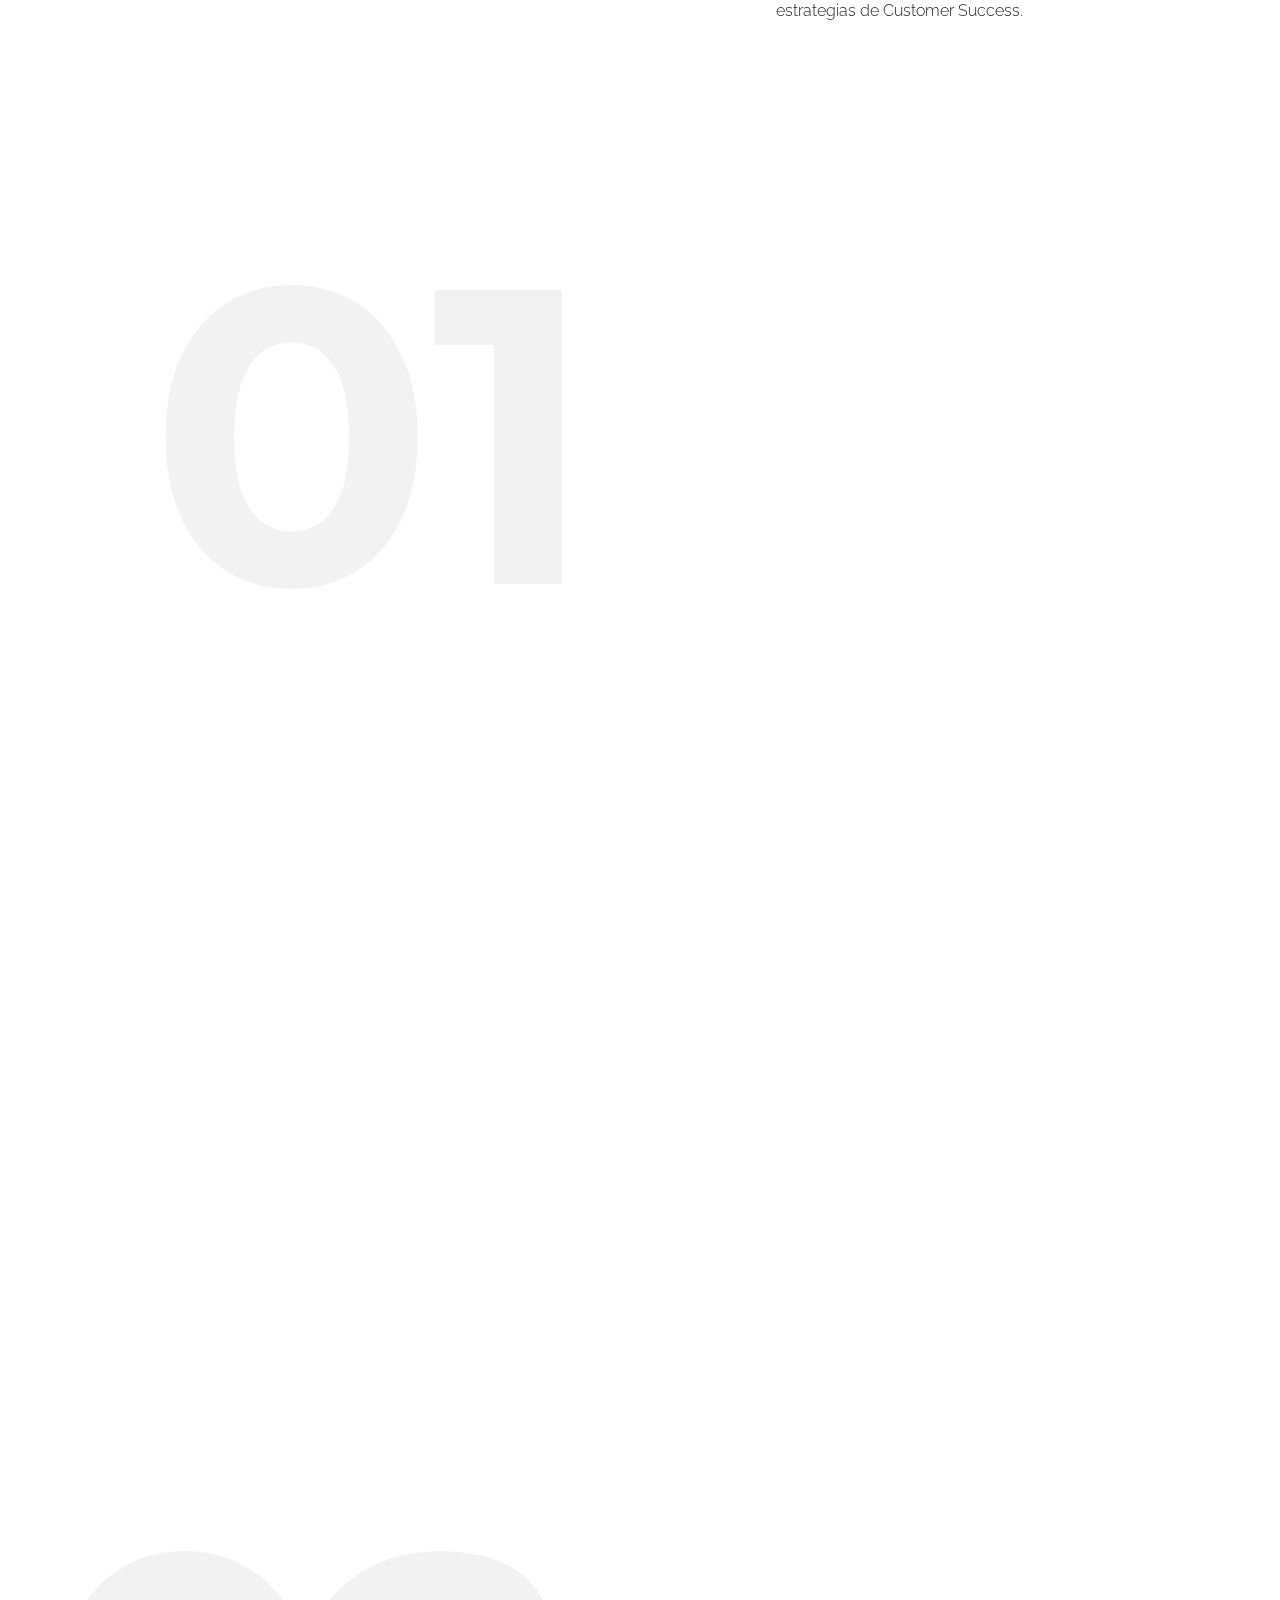
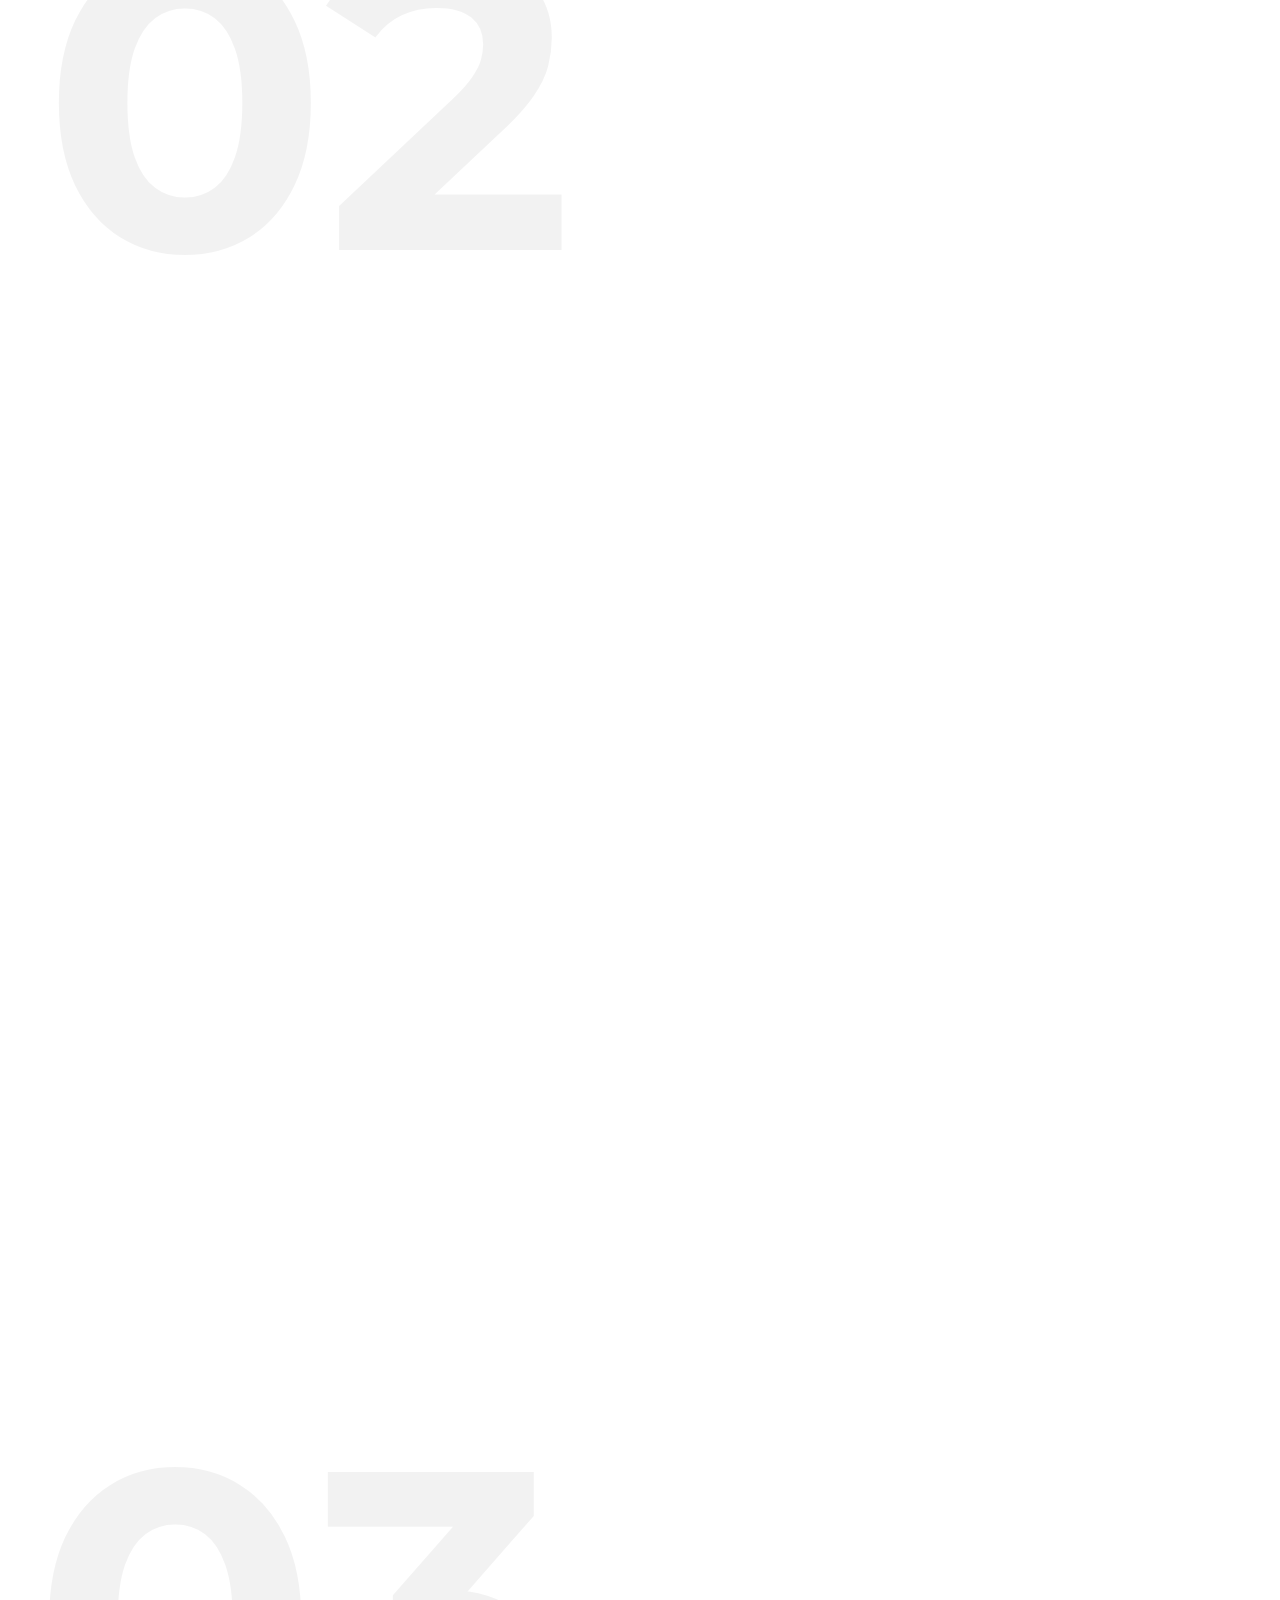
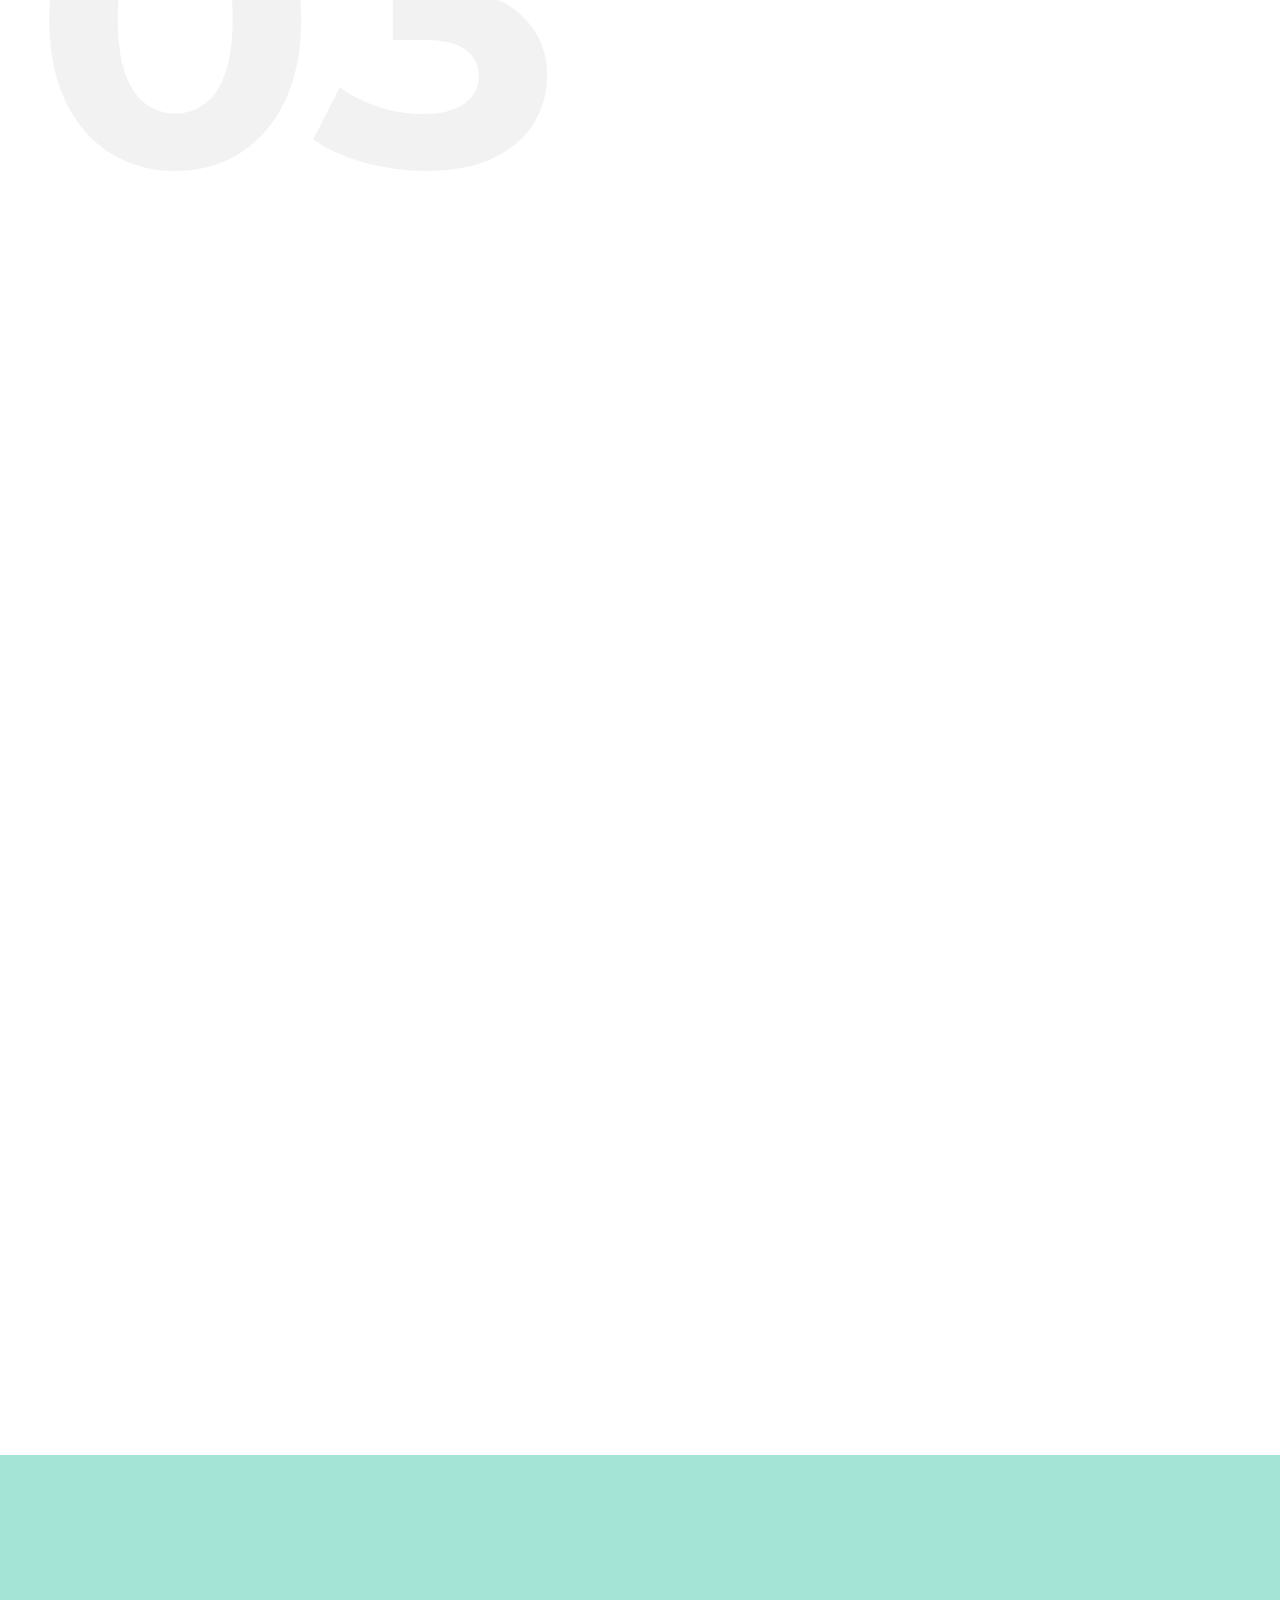
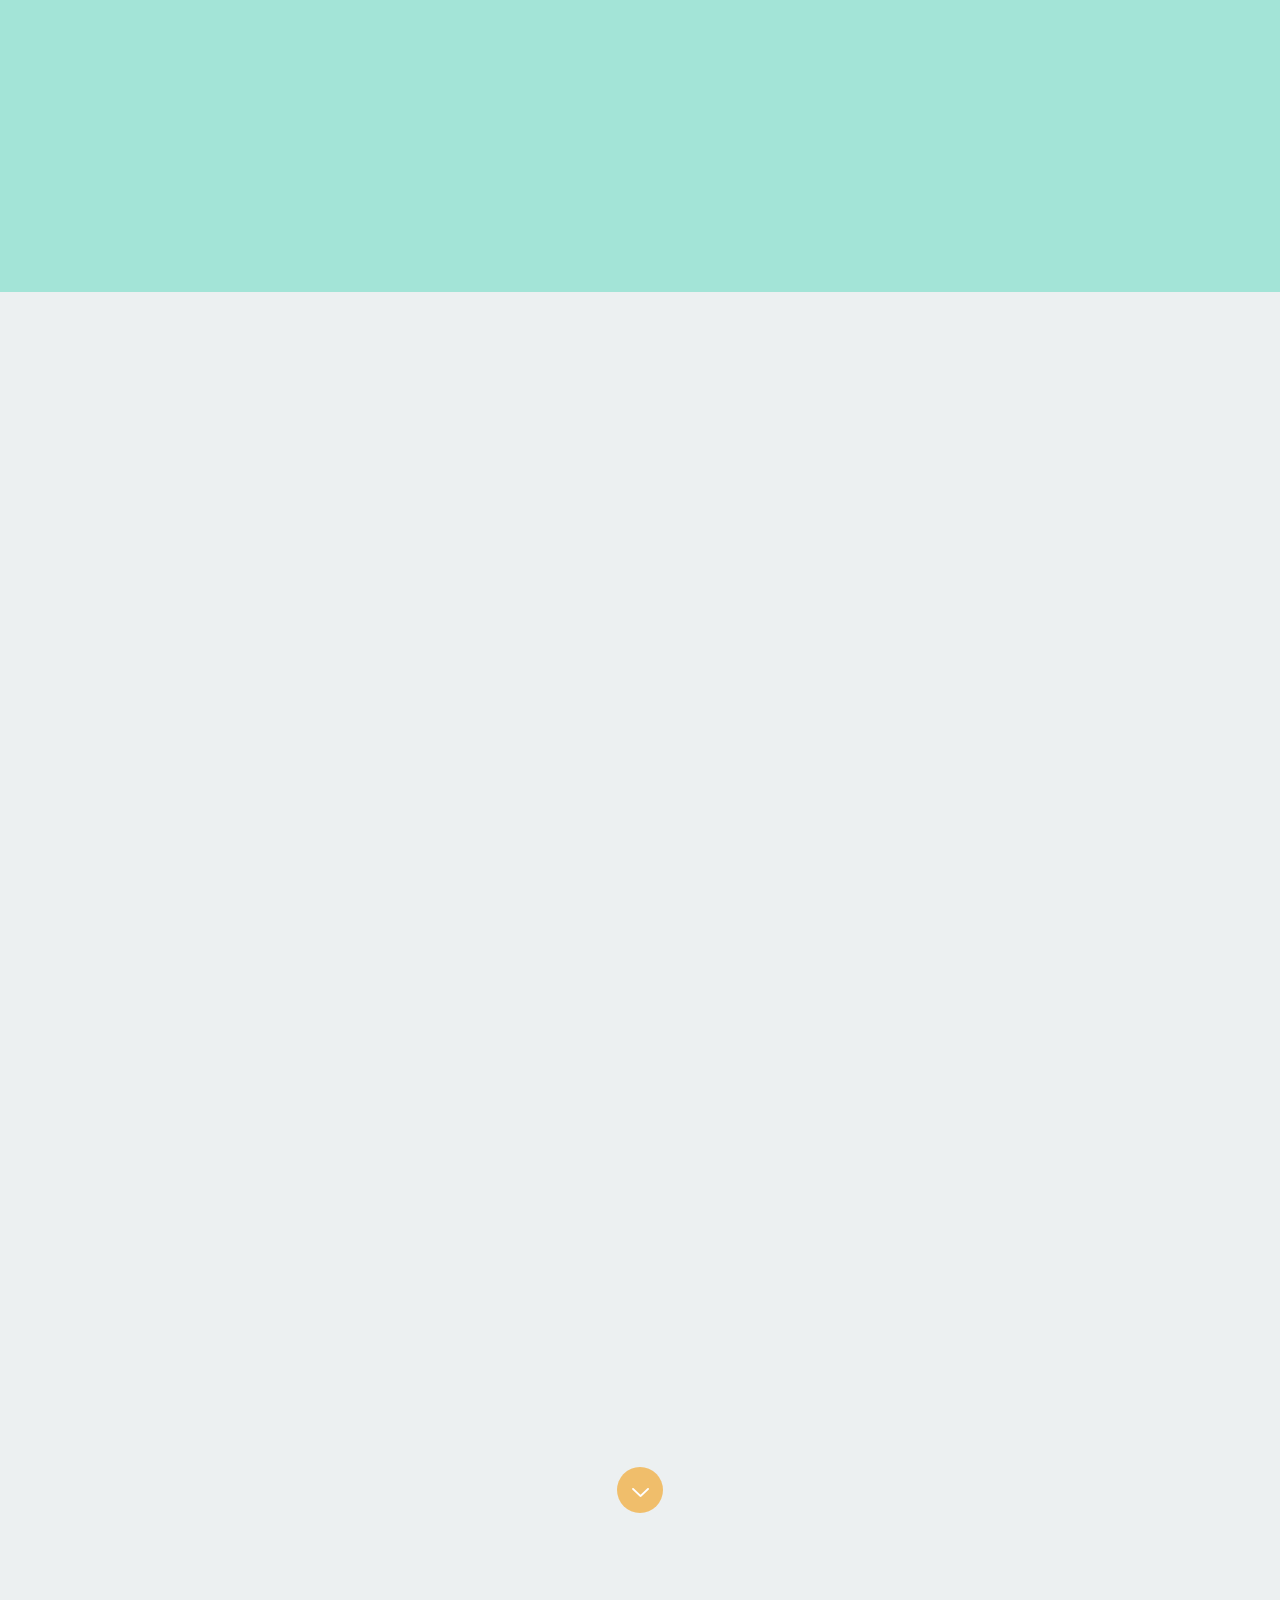
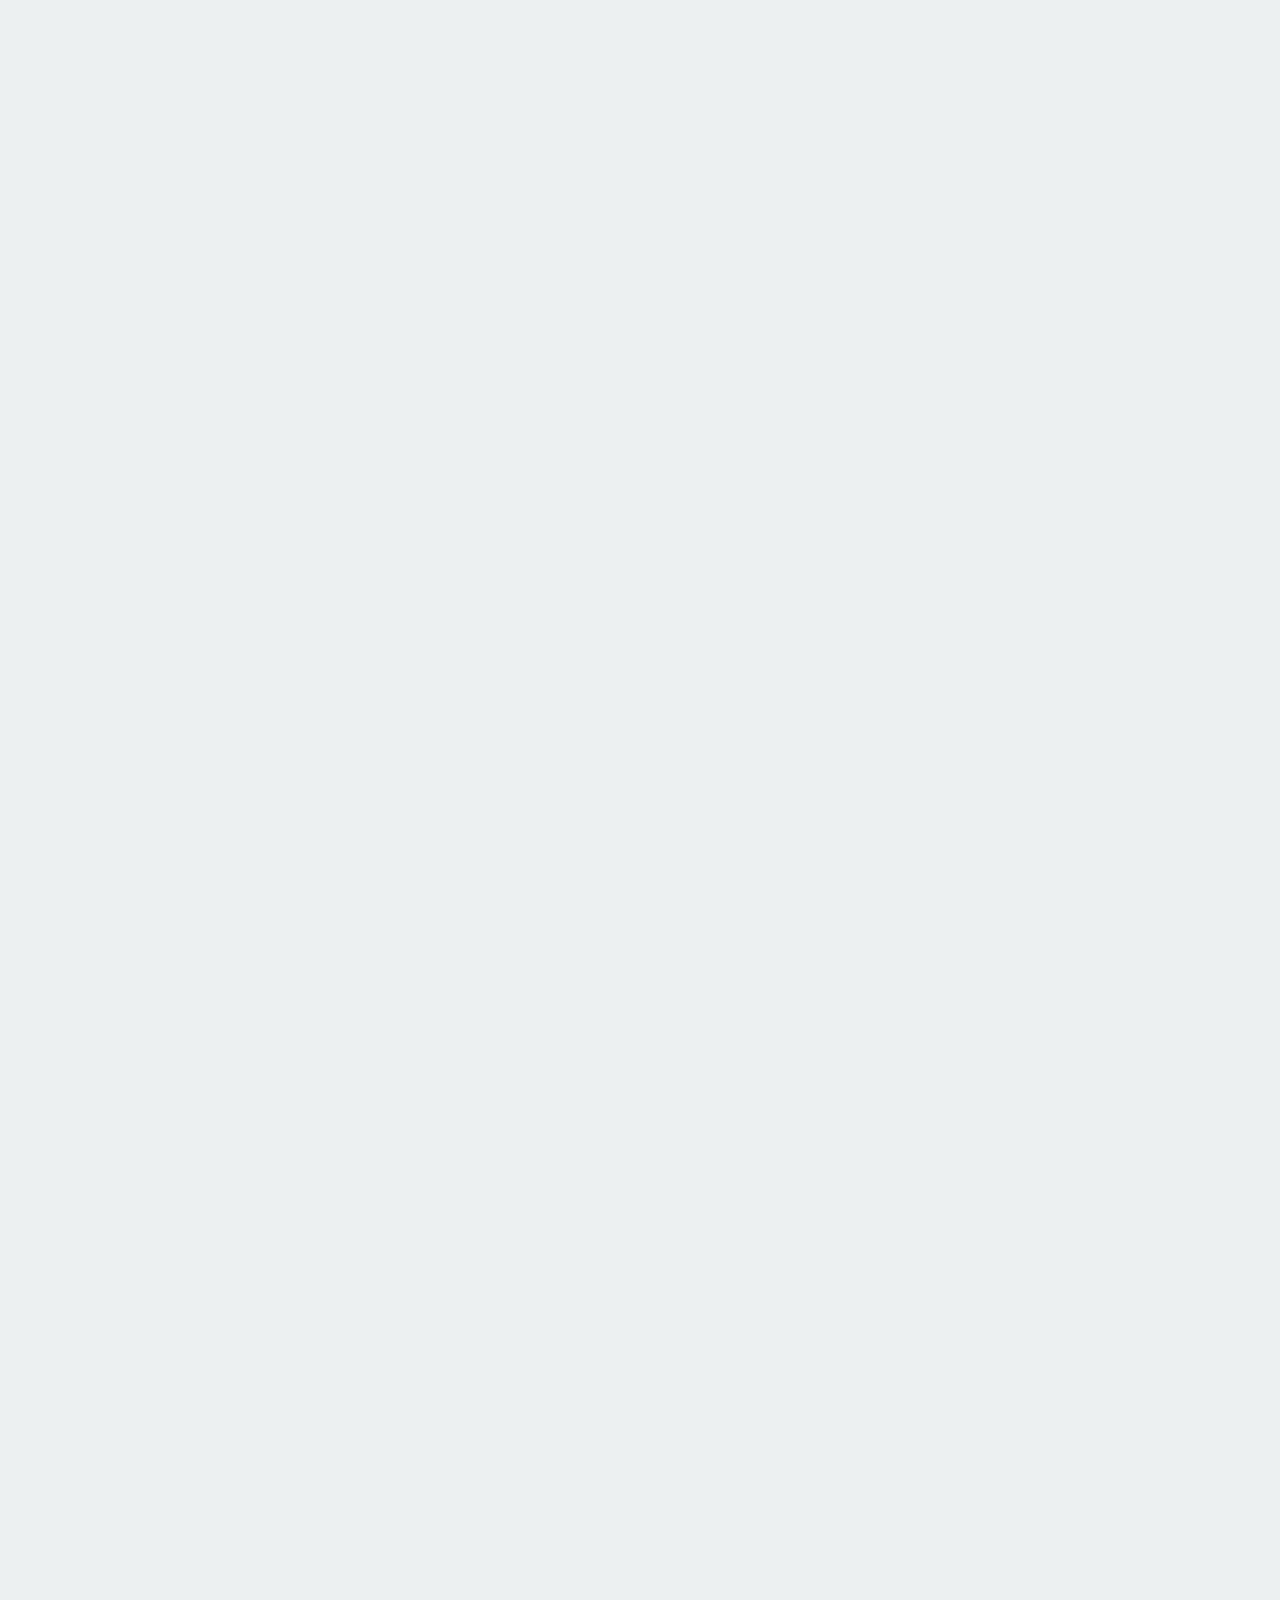
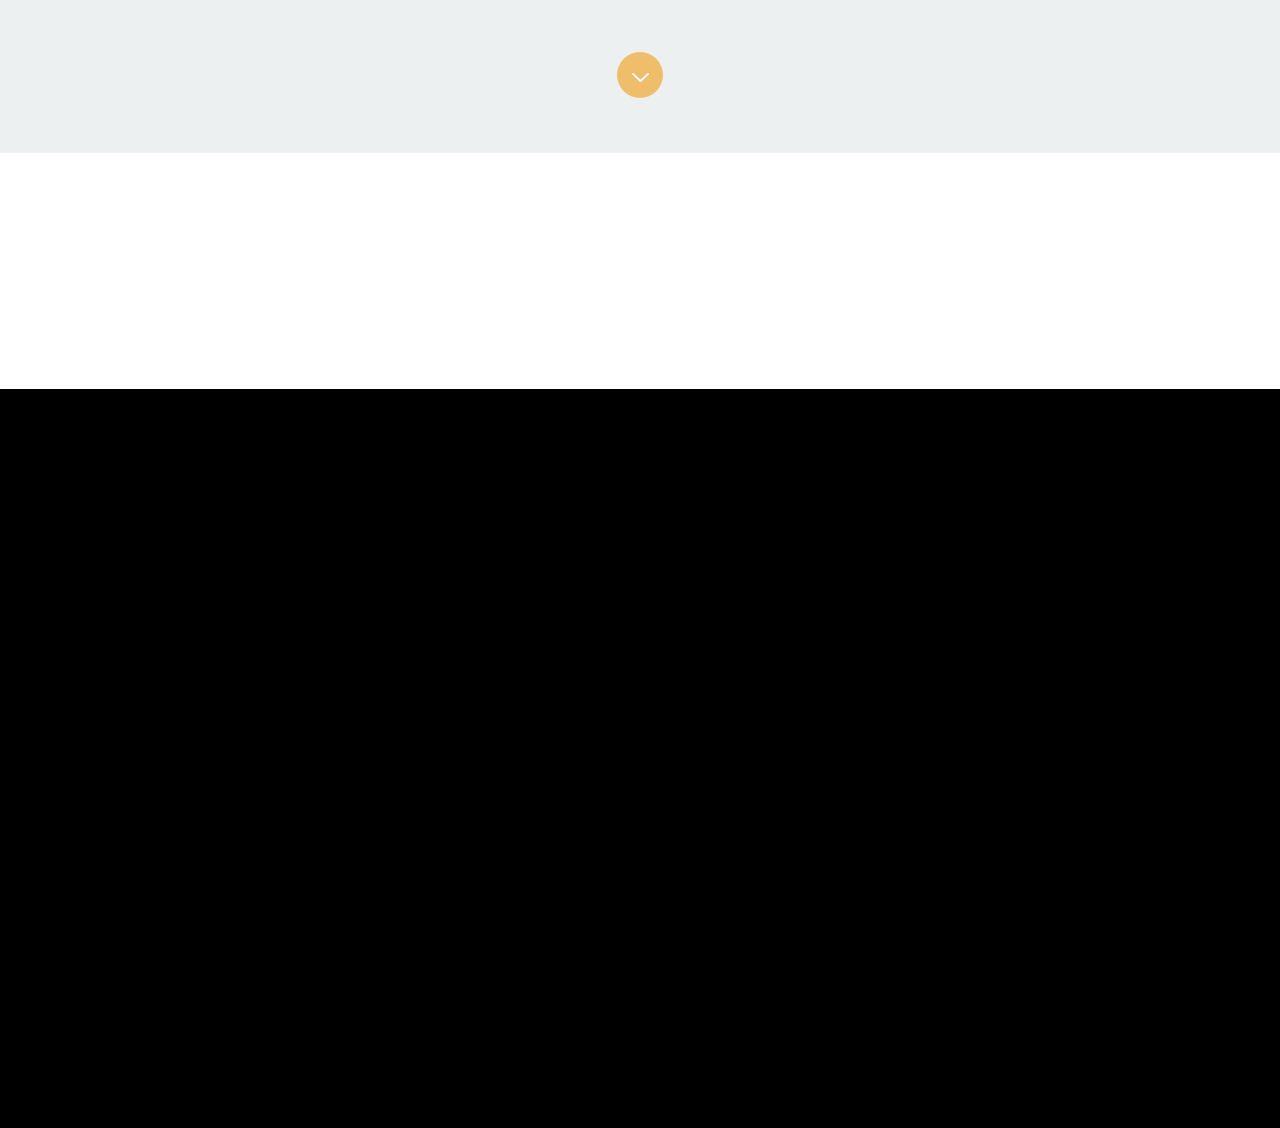
==== commit 3ec4b367: "create github pages" ====
--- a/index.html
+++ b/index.html
@@ -6,7 +6,7 @@
   <meta http-equiv="X-UA-Compatible" content="IE=edge">
   <meta name="generator" content="Mobirise v4.11.4, mobirise.com">
   <meta name="viewport" content="width=device-width, initial-scale=1, minimum-scale=1">
-  <link rel="shortcut icon" href="assets/images/logo1.png" type="image/x-icon">
+  <link rel="shortcut icon" href="assets/images/logo7.png" type="image/x-icon">
   <meta name="description" content="">
   
   <title>Customer Success</title>
@@ -49,13 +49,13 @@
                     </button>
 
                     <ul class="nav-dropdown collapse pull-xs-right nav navbar-nav navbar-toggleable-sm" id="exCollapsingNavbar"> <li class="nav-item"><a class="nav-link link mbr-editable-menu-item" href="index.html#header1-1">
-                        CUSTOMER SUCCESS</a></li> <li class="nav-item dropdown open"><a class="nav-link link dropdown-toggle mbr-editable-menu-item" data-toggle="dropdown-submenu" href="https://mobirise.com/" aria-expanded="true">
+                        CUSTOMER SUCCESS</a></li> <li class="nav-item dropdown"><a class="nav-link link dropdown-toggle mbr-editable-menu-item" data-toggle="dropdown-submenu" href="https://mobirise.com/" aria-expanded="false">
                         NUESTRAS SOLUCIONES</a>
                         <div class="dropdown-menu"><a class="dropdown-item mbr-editable-menu-item" href="http://forums.mobirise.com/">GOOGLE MY BUSINESS</a><a class="dropdown-item mbr-editable-menu-item" href="https://mobirise.com/">PÁGINAS WEB</a><a class="dropdown-item mbr-editable-menu-item" href="https://mobirise.com/">FIGURACIONES</a><a class="dropdown-item mbr-editable-menu-item" href="https://mobirise.com/">TRÁFICO GARANTIZADO</a></div></li> <li class="nav-item dropdown"><a class="nav-link link dropdown-toggle mbr-editable-menu-item" data-toggle="dropdown-submenu" href="Onboarding.html#features16-p" aria-expanded="false">
-                        ONBOARDING</a>  <div class="dropdown-menu"><a class="dropdown-item mbr-editable-menu-item" href="Onboarding.html#header9-12">
-                        ¿QUÉ ES?</a> <a class="dropdown-item mbr-editable-menu-item" href="Onboarding.html#header16-P">
-                        ¿PORQUE LO HAREMOS?</a> <a class="dropdown-item mbr-editable-menu-item" href="Onboarding.html#features16-p">
-                        ¿CÓMO LO HAREMOS</a> <div class="dropdown"><a class="dropdown-item dropdown-toggle mbr-editable-menu-item" data-toggle="dropdown-submenu" href="https://mobirise.com/" aria-expanded="false">
+                        ONBOARDING</a>  <div class="dropdown-menu"><a class="dropdown-item mbr-editable-menu-item" href="Onboarding.html#header9-14">
+                        ¿QUÉ ES?</a> <a class="dropdown-item mbr-editable-menu-item" href="Onboarding.html#features16-P">
+                        ¿PORQUE LO HAREMOS?</a> <a class="dropdown-item mbr-editable-menu-item" href="Onboarding.html#features15-13">
+                        ¿CÓMO LO HAREMOS</a> <div class="dropdown"><a class="dropdown-item dropdown-toggle mbr-editable-menu-item" data-toggle="dropdown-submenu" href="Onboarding.html#header9-14" aria-expanded="false">
                         b</a><div class="dropdown-menu dropdown-submenu"><a class="dropdown-item mbr-editable-menu-item" href="https://mobirise.com/">
                         c</a><a class="dropdown-item mbr-editable-menu-item" href="https://mobirise.com/">
                         Contact forms</a><a class="dropdown-item mbr-editable-menu-item" href="https://mobirise.com/">
@@ -92,7 +92,7 @@
             <div class="row">
                 <div class="col-xs-12 col-sm-10 col-sm-offset-1">
 
-                    <h1 class="mbr-section-title display-1 mbr-editable-content">Customer Success</h1>
+                    <h1 class="mbr-section-title display-1 mbr-editable-content" style="font-size: 84px;">Customer Success</h1>
                     <p class="mbr-section-text lead mbr-editable-content">Buscamos el éxito&nbsp;de nuestros&nbsp;Clientes.</p>
                     <div class="mbr-section-btn" style="text-align: right;"><a class="btn btn-primary btn-text mbr-editable-button" href="index.html#tabs2-q">CONOCE MÁS</a></div>
                 </div>
@@ -115,7 +115,7 @@
             <div class="row">
                 <div class="col-xs-12 col-lg-10 col-lg-offset-1 text-xs-center">
 
-                    <h1 class="mbr-section-title display-4">¿Qué es Customer Success?</h1>
+                    <h1 class="mbr-section-title display-4"><strong>¿Qué es Customer Success?</strong></h1>
 
                     <p class="mbr-section-text lead">¿Eres de los que piensa que Customer Success no es más que un “soporte con nombre bonito”? <br>Aquí entenderás lo que realmente es y cómo impacta en el crecimiento de las empresas</p>
 
@@ -133,7 +133,7 @@
                             <div id="tab1tabs2-q" class="tab-pane in fade active mbr-table" role="tabpanel">
                                 <div class="col-xs-12">
                                     <div class="mbr-figure"><a href="https://mobirise.com" class="etl-icon icon-linegraph mbr-iconfont mbr-iconfont-header5" style="color: rgb(243, 156, 18);"></a></div>
-                                    <p class="mbr-section-subtitle lead">LO QUE ES&nbsp;</p>
+                                    <p class="mbr-section-subtitle lead"><strong>LO QUE ES&nbsp;</strong></p>
                                     <p class="mbr-section-text lead">Customer Success (éxito del cliente) es una estrategia que surgió con las empresas de SaaS (software como servicio) para lograr mantener a sus clientes por más tiempo en su cartera y así lograr más ingresos. Esta es una táctica muy eficiente, ya que está comprobado que las empresas que tienen los ingresos más altos y crecen más rápido poseen fuertes estrategias de Customer Success.</p>
                                 </div>
                             </div>
@@ -221,7 +221,7 @@
                     <div class="card cart-block text-xs-right position-relative">
                         <div class="card-number">01</div>
                         <div class="card-block">
-                            <h5 class="mbr-section-subtitle lead">VENTA POR SUSCRIPCIÓN</h5>
+                            <h5 class="mbr-section-subtitle lead"><strong>VENTA POR SUSCRIPCIÓN</strong></h5>
                             <h4 class="mbr-section-title display-5"><strong>La economía de las suscripciones</strong></h4>
                             <p class="mbr-section-text lead">El contexto es claro y se repite en casi todo tipo de negocio: los clientes fieles, cuyas compras son recurrentes, generan más de 80% del ingreso total de cualquier negocio. Esto se repite en hoteles, comercios electrónicos y restaurantes.
 <br>
@@ -234,7 +234,7 @@
 <br>En esta época de negocios por suscripción, la relación con el cliente pasó a tener más importancia que nunca y esto dio inicio a un nuevo movimiento.
 <br>
 <br><br></p>
-                            <div class="card-btn"><a class="btn btn-primary-outline" href="index.html#features8-t">CONOCE MÁS</a></div>
+                            <div class="card-btn"><a class="btn btn-primary-outline" href="index.html#features13-1m">CONOCE MÁS</a></div>
                         </div>
                     </div>
                 </div>
@@ -268,7 +268,7 @@
                     <div class="card cart-block text-xs-right position-relative">
                         <div class="card-number">02</div>
                         <div class="card-block">
-                            <h5 class="mbr-section-subtitle lead">SUSCRIPCIÓN VS PLAZO DEFINIDO</h5>
+                            <h5 class="mbr-section-subtitle lead"><strong>SUSCRIPCIÓN VS PLAZO DEFINIDO</strong></h5>
                             <h4 class="mbr-section-title display-5"><strong>La diferencia en los modelos</strong></h4>
                             <p class="mbr-section-text lead">La gran diferencia entre un modelo de negocio de servicio por suscripción y un proyecto o producto es su flujo de ingresos. Ya no se factura una gran cantidad de dinero al conquistar un cliente, sino que ahora se gana poco a poco, mensualmente. 
 <br>
@@ -279,7 +279,7 @@
 <br>Resulta que, actualmente, los clientes tienen mucha información, la competencia es alta y el costo de cambio es bajo. Ya no se aceptan contratos leoninos, dependencia de proveedores, ni tampoco grandes costos de implementación. 
 <br>Pero el mercado no solo se está adaptando solo por causa de esto, sino también porque es posible producir mucho más dinero con modelos de suscripción. 
 <br>Para eso, es necesario retener al cliente. Hay que hacer que se quede con tu solucion por muchos meses y años, y que pague fielmente todos los meses. La única forma de lograr tal hazaña es generarle éxito al cliente, y para eso necesitas del Customer Success como guía en tu empresa.</p>
-                            <div class="card-btn"><a class="btn btn-primary-outline" href="https://mobirise.com">watch now</a></div>
+                            <div class="card-btn"><a class="btn btn-primary-outline" href="https://mobirise.com">sEGUIR LEYENDO</a></div>
                         </div>
                     </div>
                 </div>
@@ -298,7 +298,7 @@
 
 </section>
 
-<section class="mbr-cards mbr-section features14" id="features14-1k" data-rv-view="269" style="background-color: rgb(255, 255, 255); padding-top: 80px; padding-bottom: 80px;">
+<section class="mbr-cards mbr-section features13" id="features13-1o" data-rv-view="281" style="background-color: rgb(255, 255, 255); padding-top: 80px; padding-bottom: 80px;">
 
     
 
@@ -308,35 +308,36 @@
         <div class="row">
 
             <div class="col-lg-10 col-lg-offset-1 col-xs-12">            
-                
-                <div class="col-lg-2 col-xs-0 table-cell-lg"></div>
+
+                <div class="col-lg-6 col-xs-11 table-cell-lg table-cell-middle">
+                    <div class="card cart-block text-xs-right position-relative">
+                        <div class="card-number">03</div>
+                        <div class="card-block">
+                            <h5 class="mbr-section-subtitle lead"><strong>¿CUÁL ES LA SOLUCIÓN?</strong></h5>
+                            <h4 class="mbr-section-title display-5"><strong>La solución es el Éxito del Cliente</strong></h4>
+                            <p class="mbr-section-text lead">Ten en claro esto: necesitas generar éxitos a tus clientes constantemente. Éxito para ellos, no para ti. Hacer que tu cliente consiga resultados ante el problema u oportunidad que lo motivó a contactarte será lo único que le hará desembolsar dinero para pagarte todos los meses sin quejarse. 
+<br>
+<br>Si vendes un software, el éxito del cliente no es que él use la aplicación perfectamente, ni que se inicie sesión tres veces al día, ni que cree tres nuevos usuarios por mes. Tampoco que él considere que tu interfaz es excelente y amigable, ni siquiera que piense que tu producto es el mejor de todos. 
+<br>
+<br>Para él, el éxito es alcanzar y sobrepasar los objetivos que tenía cuando comenzó a buscar una solución como la tuya. 
+<br>
+<br>Si es una herramienta de negocios y los ingresos/ganancias de tu cliente no aumentan, ni disminuyen sus costos y riesgos, entonces, tal vez ya se trate de un futuro ex-cliente. 
+<br>
+<br>“Ah, pero el cliente no usó bien mi producto”, “el cliente no realizó la implementación completa”, “él no modificó los procesos necesarios en su empresa”, “su analista no se tomó las cosas en serio”. 
+<br>
+<br>Si pensaste en algunas excusas como las anteriores, muy bien, estás empezando a hallar la solución, estas empezando a entender lo que es Customer Success. 
+<br>
+<br>Todo lo que le impide al cliente extraer valor de tu producto o servicio es tu problema, no suyo. No importa si no es lo que vendes, al final, a quien le cancelan el contrato es a ti.</p>
+                            <div class="card-btn"><a class="btn btn-primary-outline" href="https://mobirise.com">REGRESAR</a></div>
+                        </div>
+                    </div>
+                </div>
+
                 <div class="col-lg-4 col-xs-12 table-cell-lg">
                     <div class="card-img image-size" style="max-width: 650px;"><img src="assets/images/mbr-4-600x900.jpeg" class="card-img-top"></div>
                 </div>
 
-                <div class="col-lg-6 col-xs-11 col-xs-offset-1 table-cell-lg table-cell-middle">
-                    <div class="card cart-block text-xs-left position-relative">
-                        <div class="card-number">03</div>
-                        <div class="card-block">
-                            <h5 class="mbr-section-subtitle lead">¿CUÁL ES LA SOLUCIÓN?</h5>
-                            <h4 class="mbr-section-title display-5"><strong>La solución es el éxito del cliente</strong></h4>
-                            <p class="mbr-section-text lead">Ten en claro esto: necesitas generar éxitos a tus clientes constantemente. Éxito para ellos, no para ti. Hacer que tu cliente consiga resultados ante el problema u oportunidad que lo motivó a contactarte será lo único que le hará desembolsar dinero para pagarte todos los meses sin quejarse. 
-<br>
-<br>Si vendes un software, el éxito del cliente no es que él use la aplicación perfectamente, ni que se inicie sesión tres veces al día, ni que cree tres nuevos usuarios por mes. Tampoco que él considere que tu interfaz es excelente y amigable, ni siquiera que piense que tu producto es el mejor de todos. 
-<br>
-<br>Para él, el éxito es alcanzar y sobrepasar los objetivos que tenía cuando comenzó a buscar una solución como la tuya. 
-<br>
-<br>Si es una herramienta de negocios y los ingresos/ganancias de tu cliente no aumentan, ni disminuyen sus costos y riesgos, entonces, tal vez ya se trate de un futuro ex-cliente. 
-<br>
-<br>“Ah, pero el cliente no usó bien mi producto”, “el cliente no realizó la implementación completa”, “él no modificó los procesos necesarios en su empresa”, “su analista no se tomó las cosas en serio”. 
-<br>
-<br>Si pensaste en algunas excusas como las anteriores, muy bien, estás empezando a hallar la solución, estas empezando a entender lo que es Customer Success. 
-<br>
-<br>Todo lo que le impide al cliente extraer valor de tu producto o servicio es tu problema, no suyo. No importa si no es lo que vendes, al final, a quien le cancelan el contrato es a ti.</p>
-                            <div class="card-btn"><a class="btn btn-primary-outline" href="https://mobirise.com">watch now</a></div>
-                        </div>
-                    </div>
-                </div>
+                <div class="col-lg-2 col-xs-0 table-cell-lg"></div>
 
             </div>
 
@@ -353,7 +354,7 @@
 
     <div class="container">
         <h3 class="mbr-section-title display-2">DEFINICIONES</h3>
-        <div class="lead"><p><strong>Conoce quién eres, cuál es tu rol en esta nueva aventura...</strong></p></div>
+        <div class="lead"><p><strong>Conoce que es un CSM, cuál es su rol en esta nueva etapa de gurú...</strong></p></div>
     </div>
 
 </section>
@@ -368,7 +369,7 @@
             <div class="row">
                 <div class="col-xs-12 col-md-6 col-lg-5 col-lg-offset-1 text-xs-left content-size">
 
-                    <p class="mbr-section-subtitle lead subtitle">DEFICICIÓN</p>
+                    <p class="mbr-section-subtitle lead subtitle"><strong>DEFICICIÓN</strong></p>
 
                     <h1 class="mbr-section-title display-1">¿Qué es un Customer Success Manager?</h1>
                     <p class="mbr-section-text lead">Un CSM o Customer Success Manager es la persona encargada de mantener el contacto con los clientes de una empresa. Su función principal es la de asegurarse de que la experiencia del cliente con el producto sea la mejor posible y estar siempre disponible para solucionar cualquier incidencia o duda que pudiera surgirle.<br><br>Un Customer Success Manager es un experto en el producto y, por tanto, sabe cómo exprimir al máximo el potencial de la herramienta y conseguir los mejores resultados. 
@@ -376,7 +377,7 @@
 <br>Un CSM trata con cientos de clientes por lo que adquiere mucha experiencia y trabajan con multitud de configuraciones e ideas, tanto disparatadas como geniales. Todos deben tener una gran visión analítica y podrán ser de mucha ayuda a la hora de detectar posibles problemas de diseño o usabilidad de nuestros productos o servicios, así como ser una gran fuente de ideas. 
 <br>
 <br>Cada uno de nuestros clientes es diferente y, por tanto, no tienen las mismas necesidades. Existen algunos más avanzados que no necesitan de un CSM que les guie y otros que necesitan de la ayuda y consejo de un CSM.&nbsp;<br><br></p>
-                    <div class="mbr-section-btn"><a class="btn btn-primary" href="https://mobirise.com">además conoce</a></div>
+                    <div class="mbr-section-btn"><a class="btn btn-primary" href="index.html#header7-b">además conoce</a></div>
                 </div>
 
                 <div class="col-xs-12 col-md-6 padding-left-0 padding-right-0 image-size">
@@ -486,7 +487,7 @@
 
                   <form action="https://mobirise.com/" method="post" data-form-title="UNTITLED FORM">
 
-                      <input type="hidden" value="TBi9U4/rJYTP2mqhwYcQszuh++aG7nArOPVSC41A+GXAPEucImErHvfiXBFSZIa9T/tN/2z3qssQ8GVInw/xa7OrgNpNwfNXAuM9pu3DMltSQnyMhVahGaSQaAZokHSr" data-form-email="true">
+                      <input type="hidden" value="GxcWEQL55bk0nD8uTDFkQA/+SZ6QABfPUmLV9KRhymzdqZatuIJKHbuo9Zt49RIbU/iENCehBkKhOpNoSy6vjm1RH/Og+bKWjkwi/cKd6fAjb8km6qSe5KXskITuZ1pv" data-form-email="true">
 
                       <div class="row row-sm-offset">
 
@@ -515,7 +516,7 @@
                           <textarea class="form-control" name="message" rows="7" data-form-field="Message" placeholder="Tu Consulta, aporte, sugerencia..." id="contacts3-c-message"></textarea>
                       </div>
 
-                      <div class="text-xs-center"><button type="submit" class="btn btn-primary">TE LO ENVÍO</button></div>
+                      <div class="text-xs-center"><button type="submit" class="btn btn-primary">ENVIAR</button></div>
 
                   </form>
                     
@@ -540,5 +541,6 @@
   
   
   <input name="animation" type="hidden">
+   <div id="scrollToTop" class="scrollToTop mbr-arrow-up"><a style="text-align: center;"><i class="mbr-arrow-up-icon mbr-arrow-up-icon-cm cm-icon cm-icon-smallarrow-up"></i></a></div>
   </body>
 </html>--- a/assets/mobirise/css/mbr-additional.css
+++ b/assets/mobirise/css/mbr-additional.css
@@ -1,7 +1,5 @@
 @import url(https://fonts.googleapis.com/css?family=Raleway:400,300,700);
-@import url(https://fonts.googleapis.com/css?family=Arvo:400,400i,700,700i&display=swap);
-@import url(https://fonts.googleapis.com/css?family=Montserrat:400,700&display=swap);
-@import url(https://fonts.googleapis.com/css?family=Open+Sans:400,300,700&display=swap);
+@import url(https://fonts.googleapis.com/css?family=Raleway:400,300,700&display=swap);
 
 
 
@@ -22,11 +20,11 @@
 .mbr-section-text,
 .mbr-company .list-group-text,
 .panel-body {
-  font-family: 'Open Sans', sans-serif;
+  font-family: 'Raleway', sans-serif;
 }
 .mbr-footer-content li,
 .mbr-footer .mbr-contacts li {
-  font-family: 'Open Sans', sans-serif;
+  font-family: 'Raleway', sans-serif;
 }
 .alert,
 .mbr-section-title,
@@ -34,7 +32,7 @@
 .mbr-gallery-title,
 .mbr-map [data-state-details],
 .mbr-price {
-  font-family: 'Arvo', serif;
+  font-family: 'Raleway', sans-serif;
 }
 .mbr-footer-content h1,
 .mbr-footer .mbr-contacts h1,
@@ -48,7 +46,7 @@
 .mbr-footer .mbr-contacts p strong,
 .mbr-footer-content strong,
 .mbr-footer .mbr-contacts strong {
-  font-family: 'Arvo', serif;
+  font-family: 'Raleway', sans-serif;
 }
 .btn {
   border-radius: 2.6em;
@@ -62,22 +60,22 @@
 .nav-tabs .nav-link,
 .mbr-testimonial .card-block,
 .table th {
-  font-family: 'Montserrat', sans-serif;
+  font-family: 'Raleway', sans-serif;
   font-style: normal;
 }
 .mbr-author-name {
-  font-family: 'Arvo', serif;
+  font-family: 'Raleway', sans-serif;
 }
 .mbr-author-desc {
-  font-family: 'Montserrat', sans-serif;
+  font-family: 'Raleway', sans-serif;
   font-style: normal;
 }
 .mbr-plan-title {
-  font-family: 'Arvo', serif;
+  font-family: 'Raleway', sans-serif;
 }
 .mbr-plan-subtitle,
 .mbr-plan-price-desc {
-  font-family: 'Montserrat', sans-serif;
+  font-family: 'Raleway', sans-serif;
   font-style: normal;
 }
 .bg-primary {
@@ -525,9 +523,6 @@
 .mbr-gallery-filter li:hover {
   color: #f39c12;
 }
-.scrollToTop_wraper {
-  display: none;
-}
 /*colorM*/
 /*nav-tabs*/
 .header5 .nav-tabs .nav-link:after {
@@ -637,11 +632,11 @@
 }
 /*countdown*/
 .countdown .period {
-  font-family: 'Montserrat', sans-serif;
+  font-family: 'Raleway', sans-serif;
   font-style: normal;
 }
 .countdown .number {
-  font-family: 'Arvo', serif;
+  font-family: 'Raleway', sans-serif;
 }
 .countdown1 .number-wrap {
   border-color: #f39c12;
@@ -672,7 +667,7 @@
   color: #f39c12;
 }
 .shop1 .shop-item-price {
-  font-family: 'Montserrat', sans-serif;
+  font-family: 'Raleway', sans-serif;
 }
 .shop1 .mbr-gallery-item:hover .item_overlay {
   background: #f39c12;
@@ -686,7 +681,7 @@
 .person-info .title3,
 .team1 .title4,
 .person-info .title4 {
-  font-family: 'Arvo', serif;
+  font-family: 'Raleway', sans-serif;
 }
 .team1 .subtitle1,
 .person-info .subtitle1,
@@ -696,7 +691,7 @@
 .person-info .subtitle3,
 .team1 .subtitle4,
 .person-info .subtitle4 {
-  font-family: 'Montserrat', sans-serif;
+  font-family: 'Raleway', sans-serif;
 }
 .team1 .text1,
 .person-info .text1,
@@ -706,7 +701,7 @@
 .person-info .text3,
 .team1 .text4,
 .person-info .text4 {
-  font-family: 'Open Sans', sans-serif;
+  font-family: 'Raleway', sans-serif;
 }
 .person-info .subtitle1,
 .person-info .subtitle2,
@@ -715,19 +710,19 @@
   color: #f39c12;
 }
 .animated-bg1 .text {
-  font-family: 'Open Sans', sans-serif;
+  font-family: 'Raleway', sans-serif;
 }
 .features9 .timeline-panel h4 {
-  font-family: 'Arvo', serif;
+  font-family: 'Raleway', sans-serif;
 }
 .features9 .timeline-panel p {
-  font-family: 'Open Sans', sans-serif;
+  font-family: 'Raleway', sans-serif;
 }
 .features9 .date-normal p {
-  font-family: 'Montserrat', sans-serif;
+  font-family: 'Raleway', sans-serif;
 }
 .features9 .date-inverted p {
-  font-family: 'Montserrat', sans-serif;
+  font-family: 'Raleway', sans-serif;
 }
 .form-control {
   background: #f5f5f5;
@@ -795,7 +790,7 @@
   font-family: 'Raleway', sans-serif;
 }
 #features13-r .mbr-section-text {
-  color: #232323;
+  color: #333333;
 }
 #features13-r .mbr-section-title B {
   font-size: 36px;
@@ -804,17 +799,20 @@
   font-size: 36px;
   font-family: 'Raleway', sans-serif;
 }
-#features14-1k .mbr-section-title {
-  font-family: 'Raleway', sans-serif;
-}
-#features14-1k .mbr-section-title B {
-  font-size: 36px;
+#features13-1m .mbr-section-text {
+  color: #333333;
+}
+#features13-1o .mbr-section-title {
+  font-family: 'Raleway', sans-serif;
+}
+#features13-1o .mbr-section-text {
+  color: #333333;
 }
 #content5-17 .mbr-section-title {
   font-family: 'Raleway', sans-serif;
 }
 #content5-17 P {
-  font-size: 20px;
+  font-size: 25px;
   font-family: 'Raleway', sans-serif;
 }
 #header7-a .mbr-section-subtitle {
@@ -829,6 +827,7 @@
   font-weight: bold;
   font-family: 'Raleway', sans-serif;
   text-align: left;
+  font-size: 84px;
 }
 #header7-b .mbr-section-subtitle {
   text-transform: uppercase;
@@ -1005,6 +1004,7 @@
 
 #header11-o H1 {
   font-family: 'Raleway', sans-serif;
+  font-size: 84px;
 }
 #header11-o P {
   color: #f1c40f;
--- a/assets/mobirise/css/mbr-additional.css
+++ b/assets/mobirise/css/mbr-additional.css
@@ -1,7 +1,5 @@
 @import url(https://fonts.googleapis.com/css?family=Raleway:400,300,700);
-@import url(https://fonts.googleapis.com/css?family=Arvo:400,400i,700,700i&display=swap);
-@import url(https://fonts.googleapis.com/css?family=Montserrat:400,700&display=swap);
-@import url(https://fonts.googleapis.com/css?family=Open+Sans:400,300,700&display=swap);
+@import url(https://fonts.googleapis.com/css?family=Raleway:400,300,700&display=swap);
 
 
 
@@ -22,11 +20,11 @@
 .mbr-section-text,
 .mbr-company .list-group-text,
 .panel-body {
-  font-family: 'Open Sans', sans-serif;
+  font-family: 'Raleway', sans-serif;
 }
 .mbr-footer-content li,
 .mbr-footer .mbr-contacts li {
-  font-family: 'Open Sans', sans-serif;
+  font-family: 'Raleway', sans-serif;
 }
 .alert,
 .mbr-section-title,
@@ -34,7 +32,7 @@
 .mbr-gallery-title,
 .mbr-map [data-state-details],
 .mbr-price {
-  font-family: 'Arvo', serif;
+  font-family: 'Raleway', sans-serif;
 }
 .mbr-footer-content h1,
 .mbr-footer .mbr-contacts h1,
@@ -48,7 +46,7 @@
 .mbr-footer .mbr-contacts p strong,
 .mbr-footer-content strong,
 .mbr-footer .mbr-contacts strong {
-  font-family: 'Arvo', serif;
+  font-family: 'Raleway', sans-serif;
 }
 .btn {
   border-radius: 2.6em;
@@ -62,22 +60,22 @@
 .nav-tabs .nav-link,
 .mbr-testimonial .card-block,
 .table th {
-  font-family: 'Montserrat', sans-serif;
+  font-family: 'Raleway', sans-serif;
   font-style: normal;
 }
 .mbr-author-name {
-  font-family: 'Arvo', serif;
+  font-family: 'Raleway', sans-serif;
 }
 .mbr-author-desc {
-  font-family: 'Montserrat', sans-serif;
+  font-family: 'Raleway', sans-serif;
   font-style: normal;
 }
 .mbr-plan-title {
-  font-family: 'Arvo', serif;
+  font-family: 'Raleway', sans-serif;
 }
 .mbr-plan-subtitle,
 .mbr-plan-price-desc {
-  font-family: 'Montserrat', sans-serif;
+  font-family: 'Raleway', sans-serif;
   font-style: normal;
 }
 .bg-primary {
@@ -525,9 +523,6 @@
 .mbr-gallery-filter li:hover {
   color: #f39c12;
 }
-.scrollToTop_wraper {
-  display: none;
-}
 /*colorM*/
 /*nav-tabs*/
 .header5 .nav-tabs .nav-link:after {
@@ -637,11 +632,11 @@
 }
 /*countdown*/
 .countdown .period {
-  font-family: 'Montserrat', sans-serif;
+  font-family: 'Raleway', sans-serif;
   font-style: normal;
 }
 .countdown .number {
-  font-family: 'Arvo', serif;
+  font-family: 'Raleway', sans-serif;
 }
 .countdown1 .number-wrap {
   border-color: #f39c12;
@@ -672,7 +667,7 @@
   color: #f39c12;
 }
 .shop1 .shop-item-price {
-  font-family: 'Montserrat', sans-serif;
+  font-family: 'Raleway', sans-serif;
 }
 .shop1 .mbr-gallery-item:hover .item_overlay {
   background: #f39c12;
@@ -686,7 +681,7 @@
 .person-info .title3,
 .team1 .title4,
 .person-info .title4 {
-  font-family: 'Arvo', serif;
+  font-family: 'Raleway', sans-serif;
 }
 .team1 .subtitle1,
 .person-info .subtitle1,
@@ -696,7 +691,7 @@
 .person-info .subtitle3,
 .team1 .subtitle4,
 .person-info .subtitle4 {
-  font-family: 'Montserrat', sans-serif;
+  font-family: 'Raleway', sans-serif;
 }
 .team1 .text1,
 .person-info .text1,
@@ -706,7 +701,7 @@
 .person-info .text3,
 .team1 .text4,
 .person-info .text4 {
-  font-family: 'Open Sans', sans-serif;
+  font-family: 'Raleway', sans-serif;
 }
 .person-info .subtitle1,
 .person-info .subtitle2,
@@ -715,19 +710,19 @@
   color: #f39c12;
 }
 .animated-bg1 .text {
-  font-family: 'Open Sans', sans-serif;
+  font-family: 'Raleway', sans-serif;
 }
 .features9 .timeline-panel h4 {
-  font-family: 'Arvo', serif;
+  font-family: 'Raleway', sans-serif;
 }
 .features9 .timeline-panel p {
-  font-family: 'Open Sans', sans-serif;
+  font-family: 'Raleway', sans-serif;
 }
 .features9 .date-normal p {
-  font-family: 'Montserrat', sans-serif;
+  font-family: 'Raleway', sans-serif;
 }
 .features9 .date-inverted p {
-  font-family: 'Montserrat', sans-serif;
+  font-family: 'Raleway', sans-serif;
 }
 .form-control {
   background: #f5f5f5;
@@ -795,7 +790,7 @@
   font-family: 'Raleway', sans-serif;
 }
 #features13-r .mbr-section-text {
-  color: #232323;
+  color: #333333;
 }
 #features13-r .mbr-section-title B {
   font-size: 36px;
@@ -804,17 +799,20 @@
   font-size: 36px;
   font-family: 'Raleway', sans-serif;
 }
-#features14-1k .mbr-section-title {
-  font-family: 'Raleway', sans-serif;
-}
-#features14-1k .mbr-section-title B {
-  font-size: 36px;
+#features13-1m .mbr-section-text {
+  color: #333333;
+}
+#features13-1o .mbr-section-title {
+  font-family: 'Raleway', sans-serif;
+}
+#features13-1o .mbr-section-text {
+  color: #333333;
 }
 #content5-17 .mbr-section-title {
   font-family: 'Raleway', sans-serif;
 }
 #content5-17 P {
-  font-size: 20px;
+  font-size: 25px;
   font-family: 'Raleway', sans-serif;
 }
 #header7-a .mbr-section-subtitle {
@@ -829,6 +827,7 @@
   font-weight: bold;
   font-family: 'Raleway', sans-serif;
   text-align: left;
+  font-size: 84px;
 }
 #header7-b .mbr-section-subtitle {
   text-transform: uppercase;
@@ -1005,6 +1004,7 @@
 
 #header11-o H1 {
   font-family: 'Raleway', sans-serif;
+  font-size: 84px;
 }
 #header11-o P {
   color: #f1c40f;
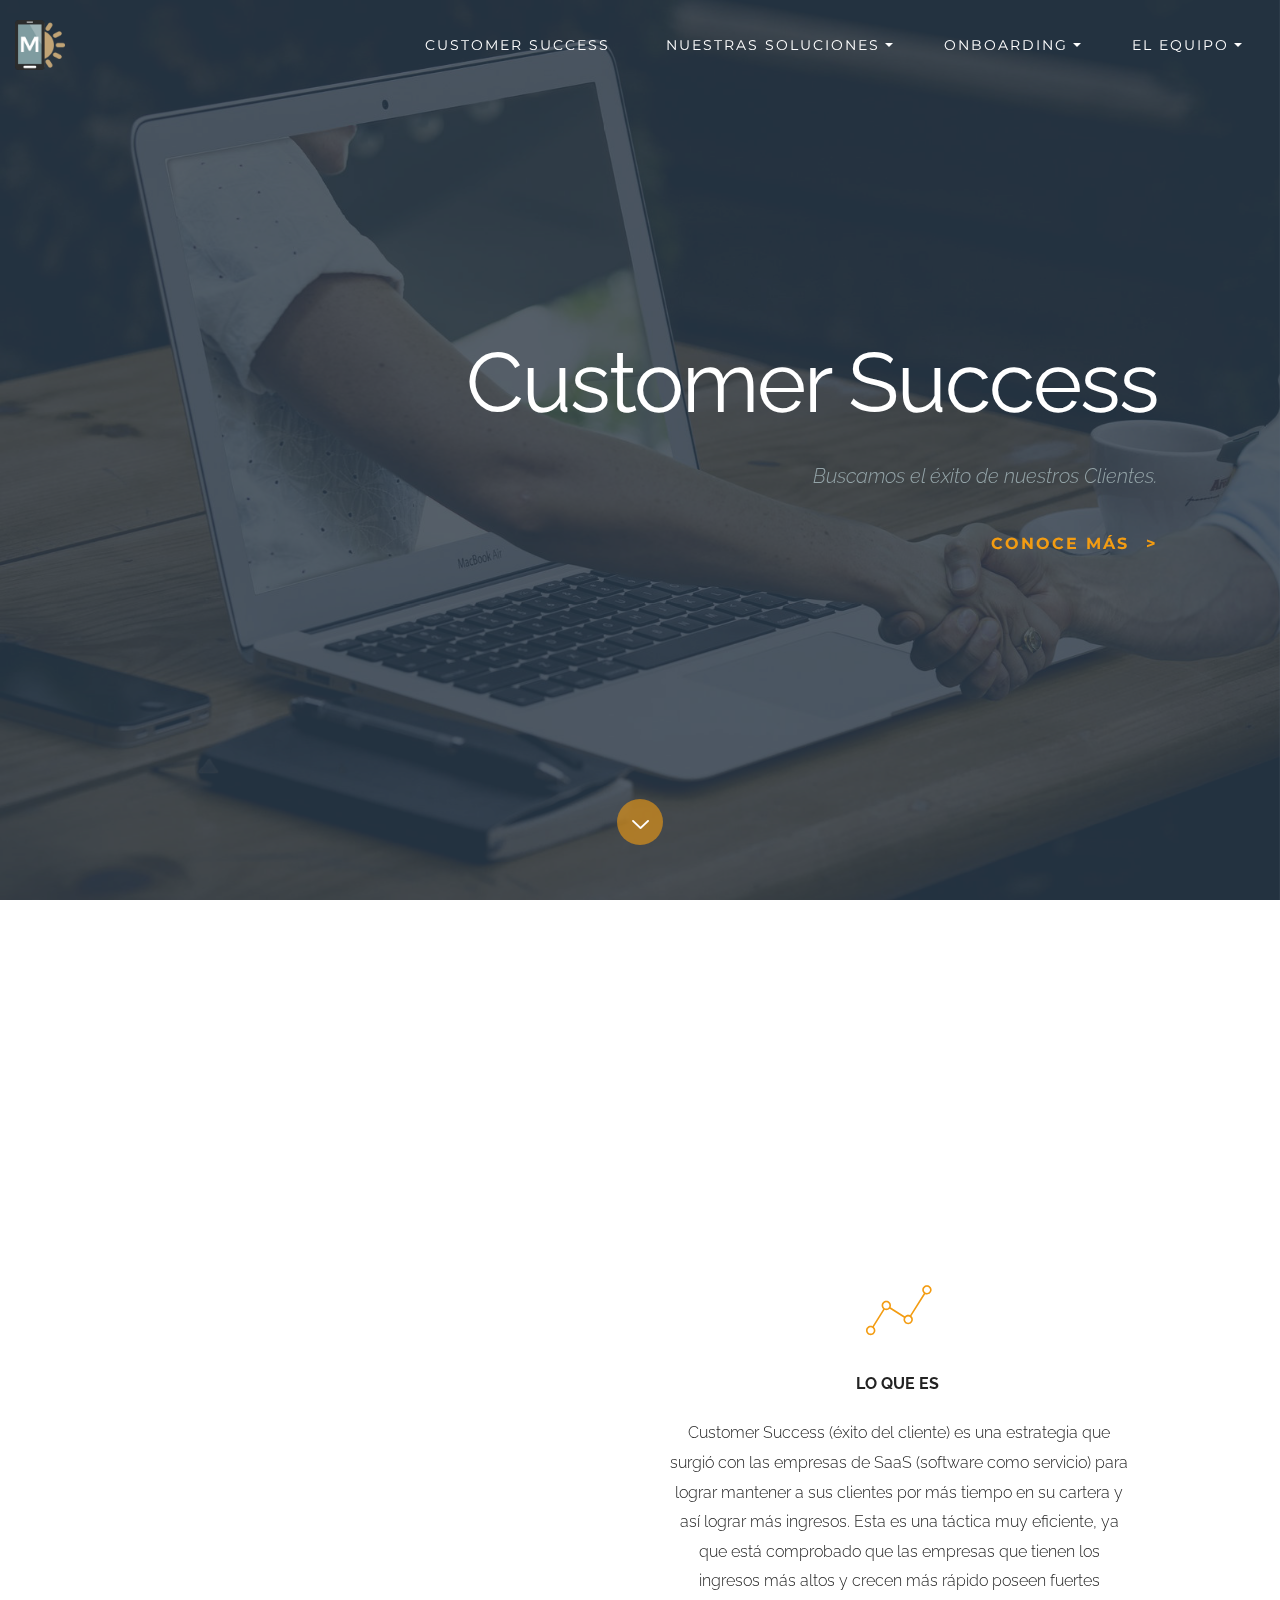
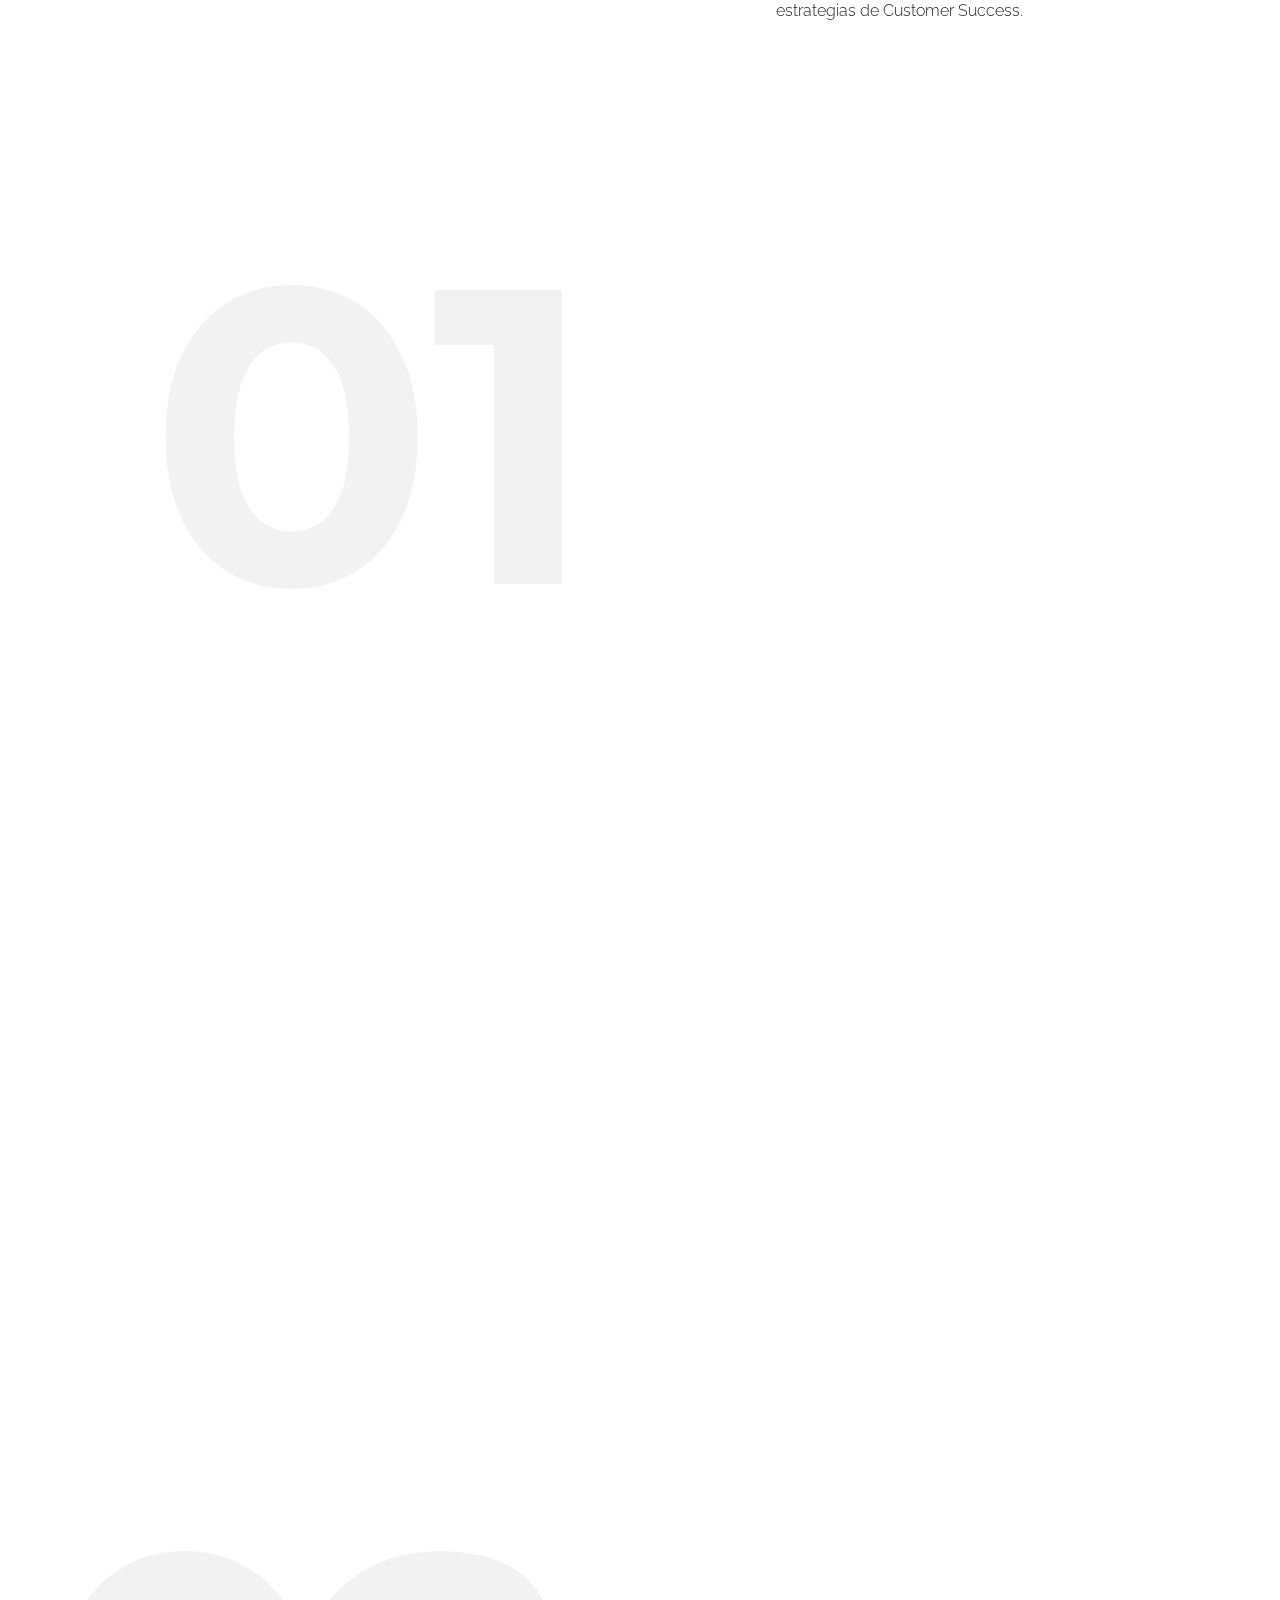
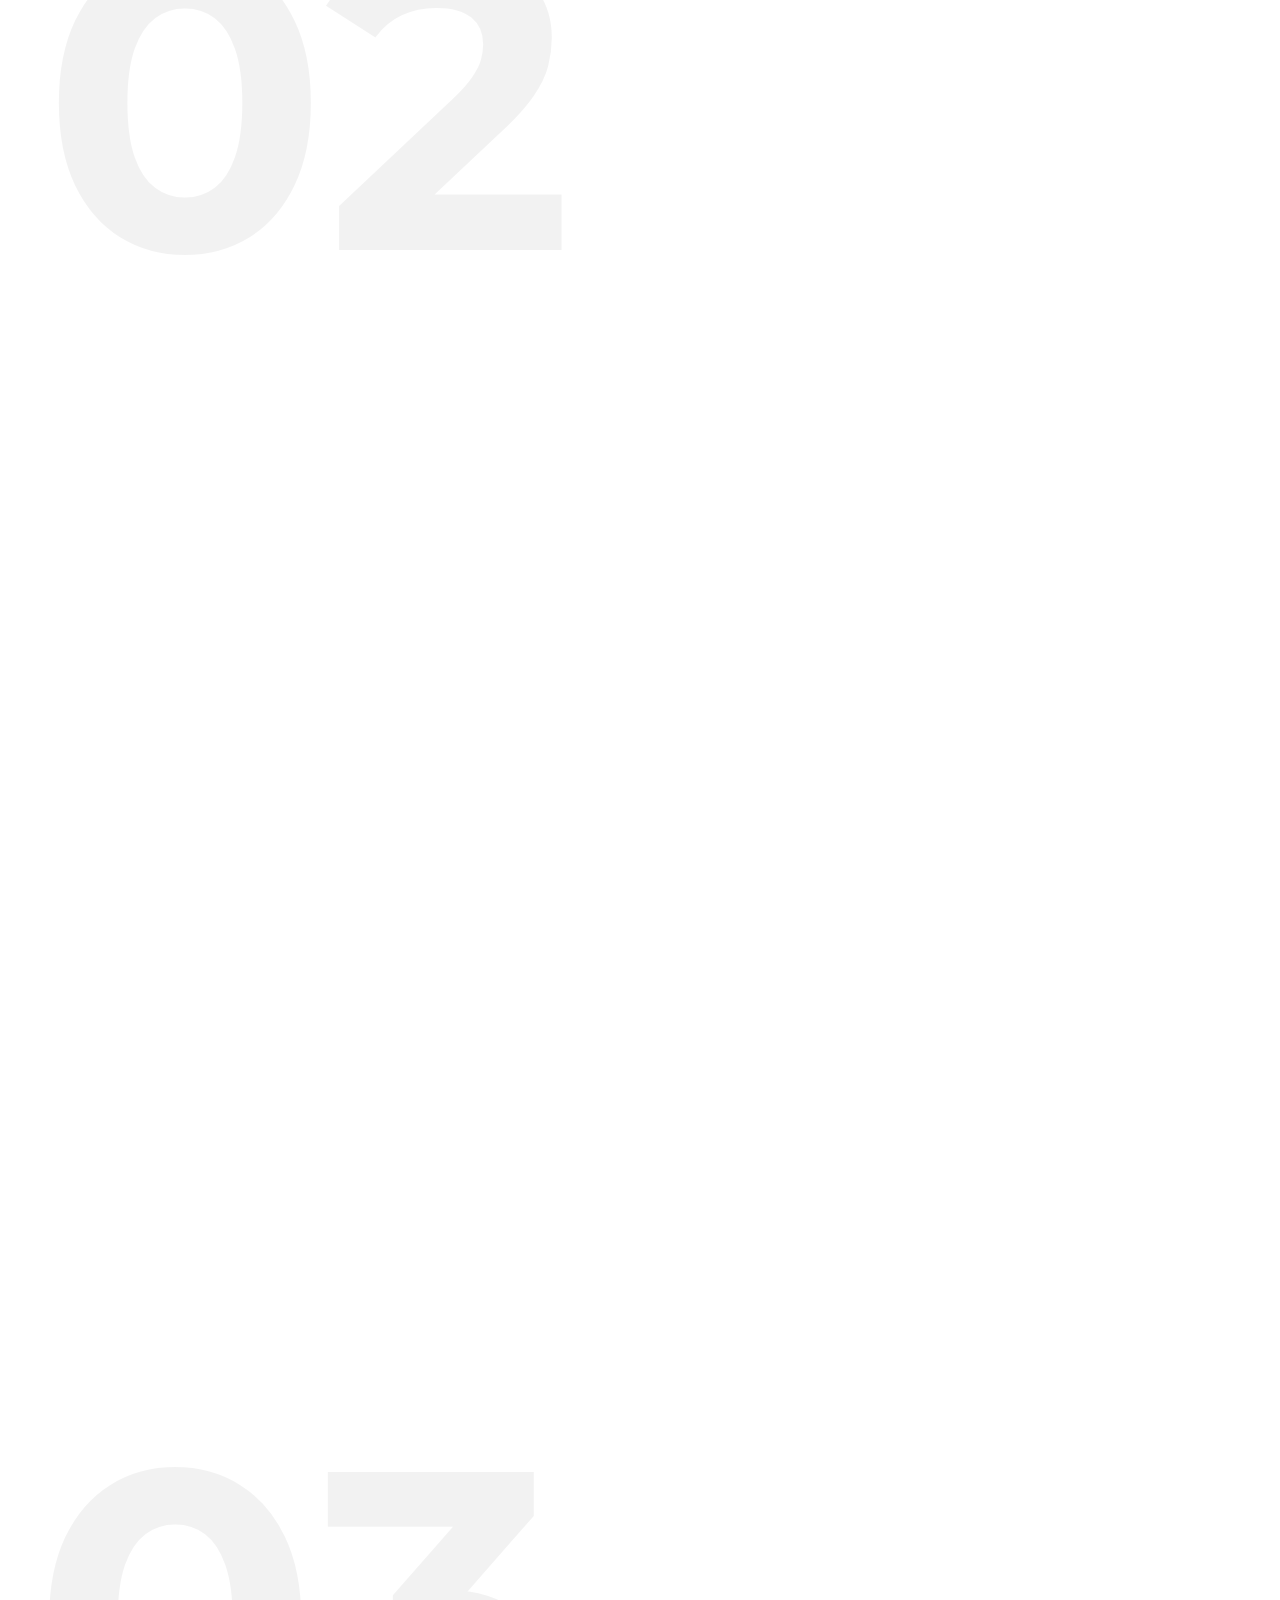
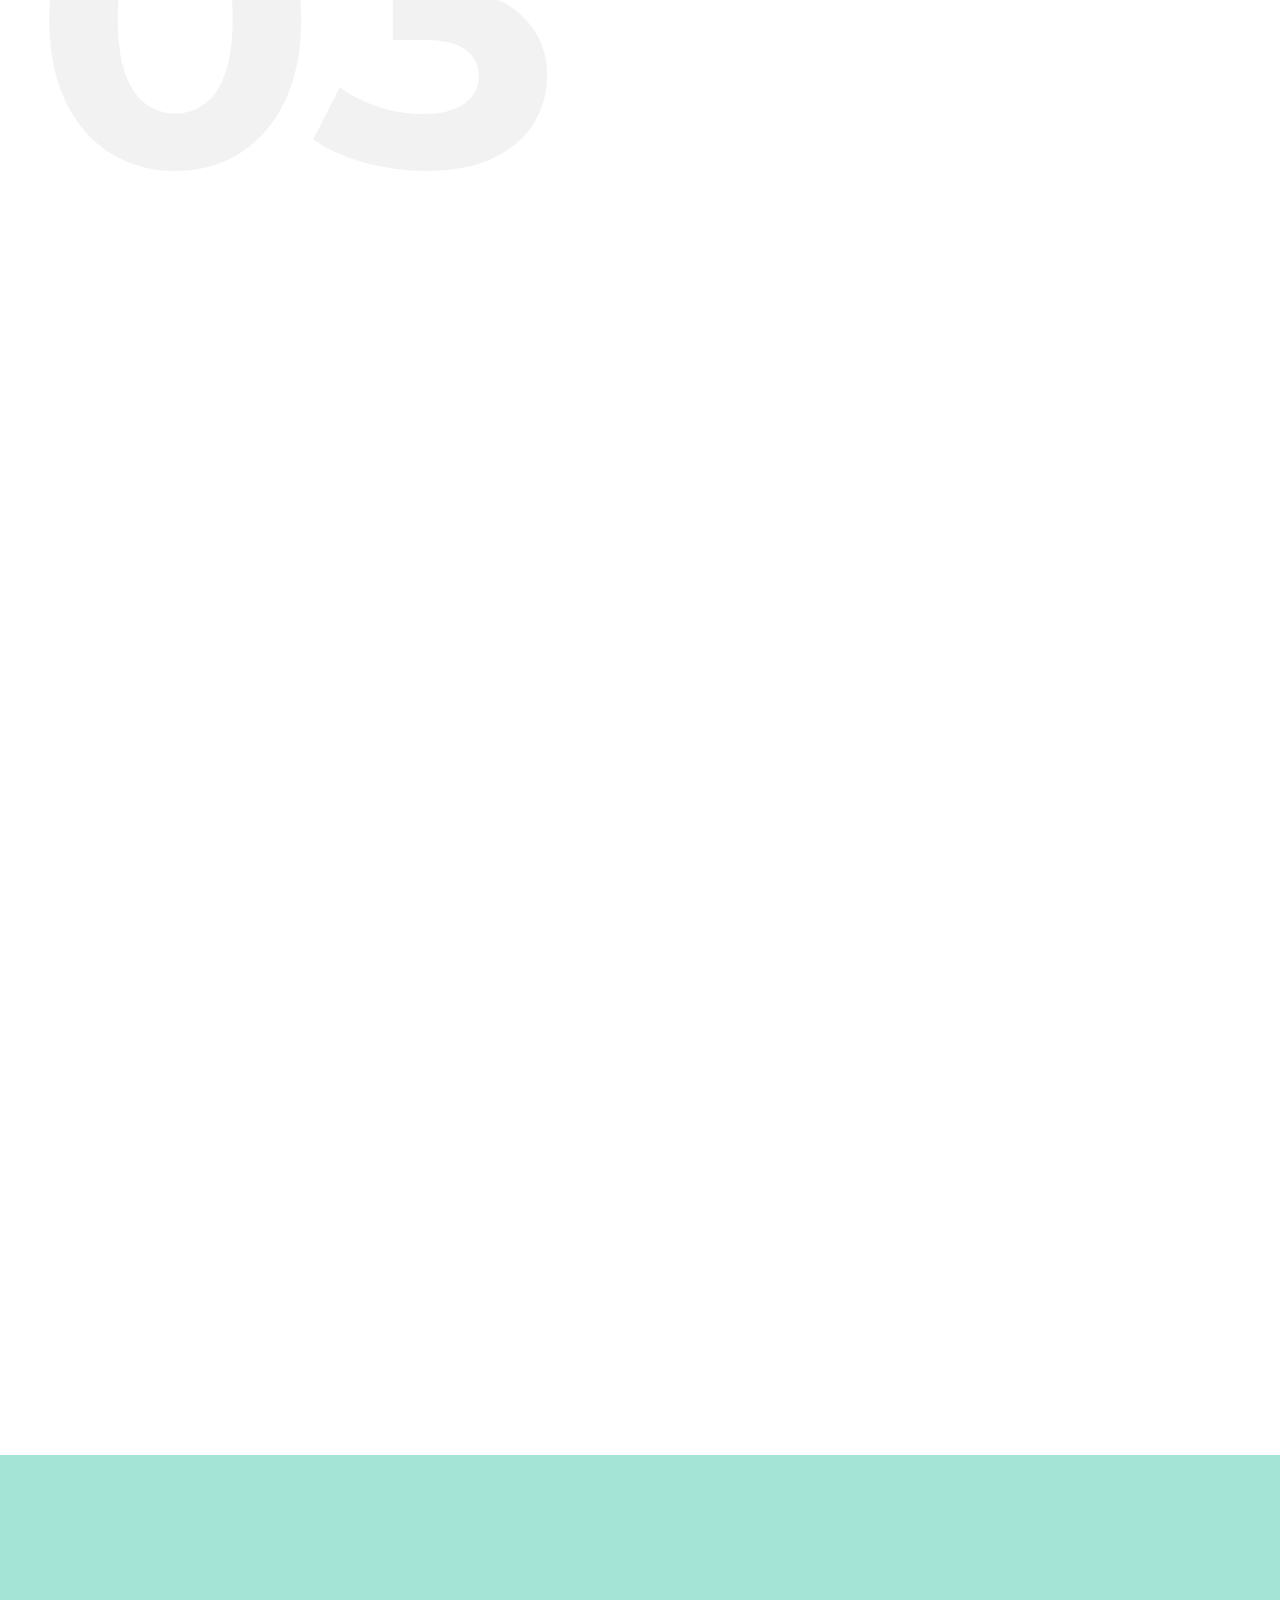
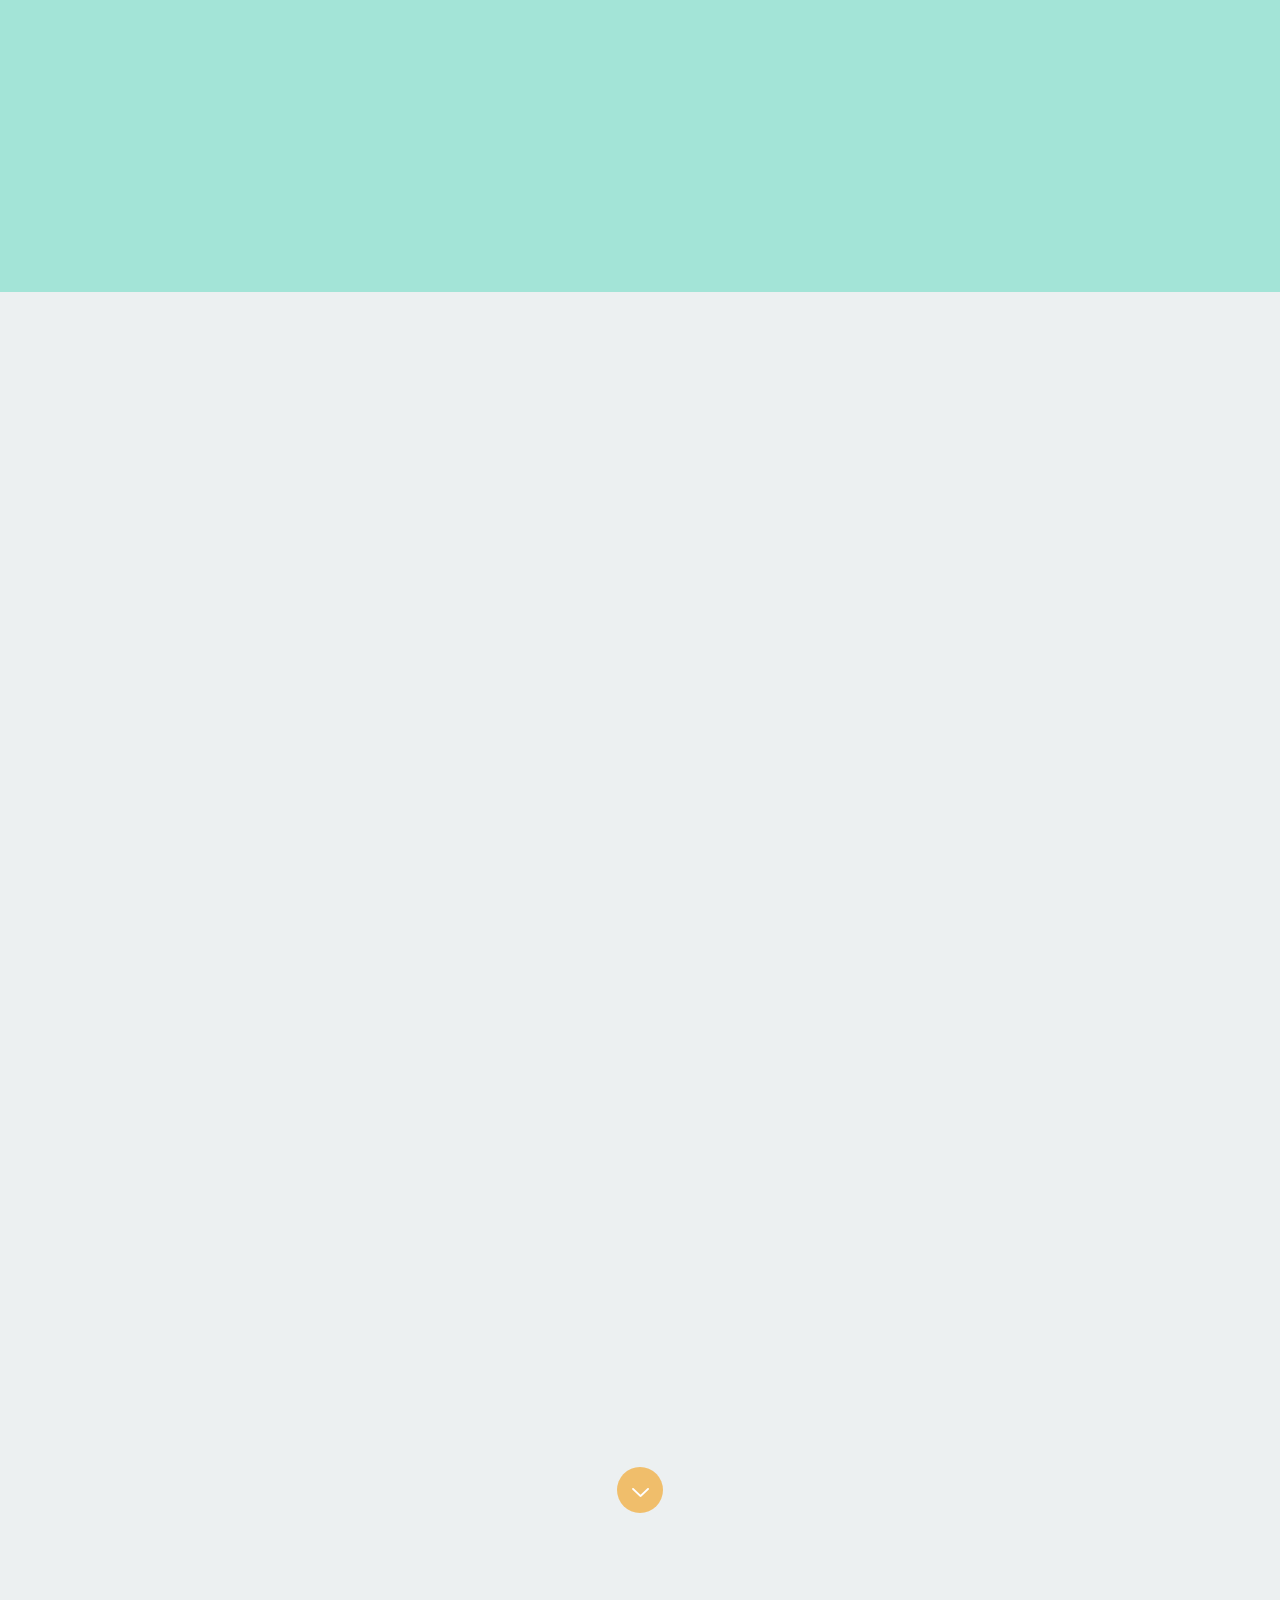
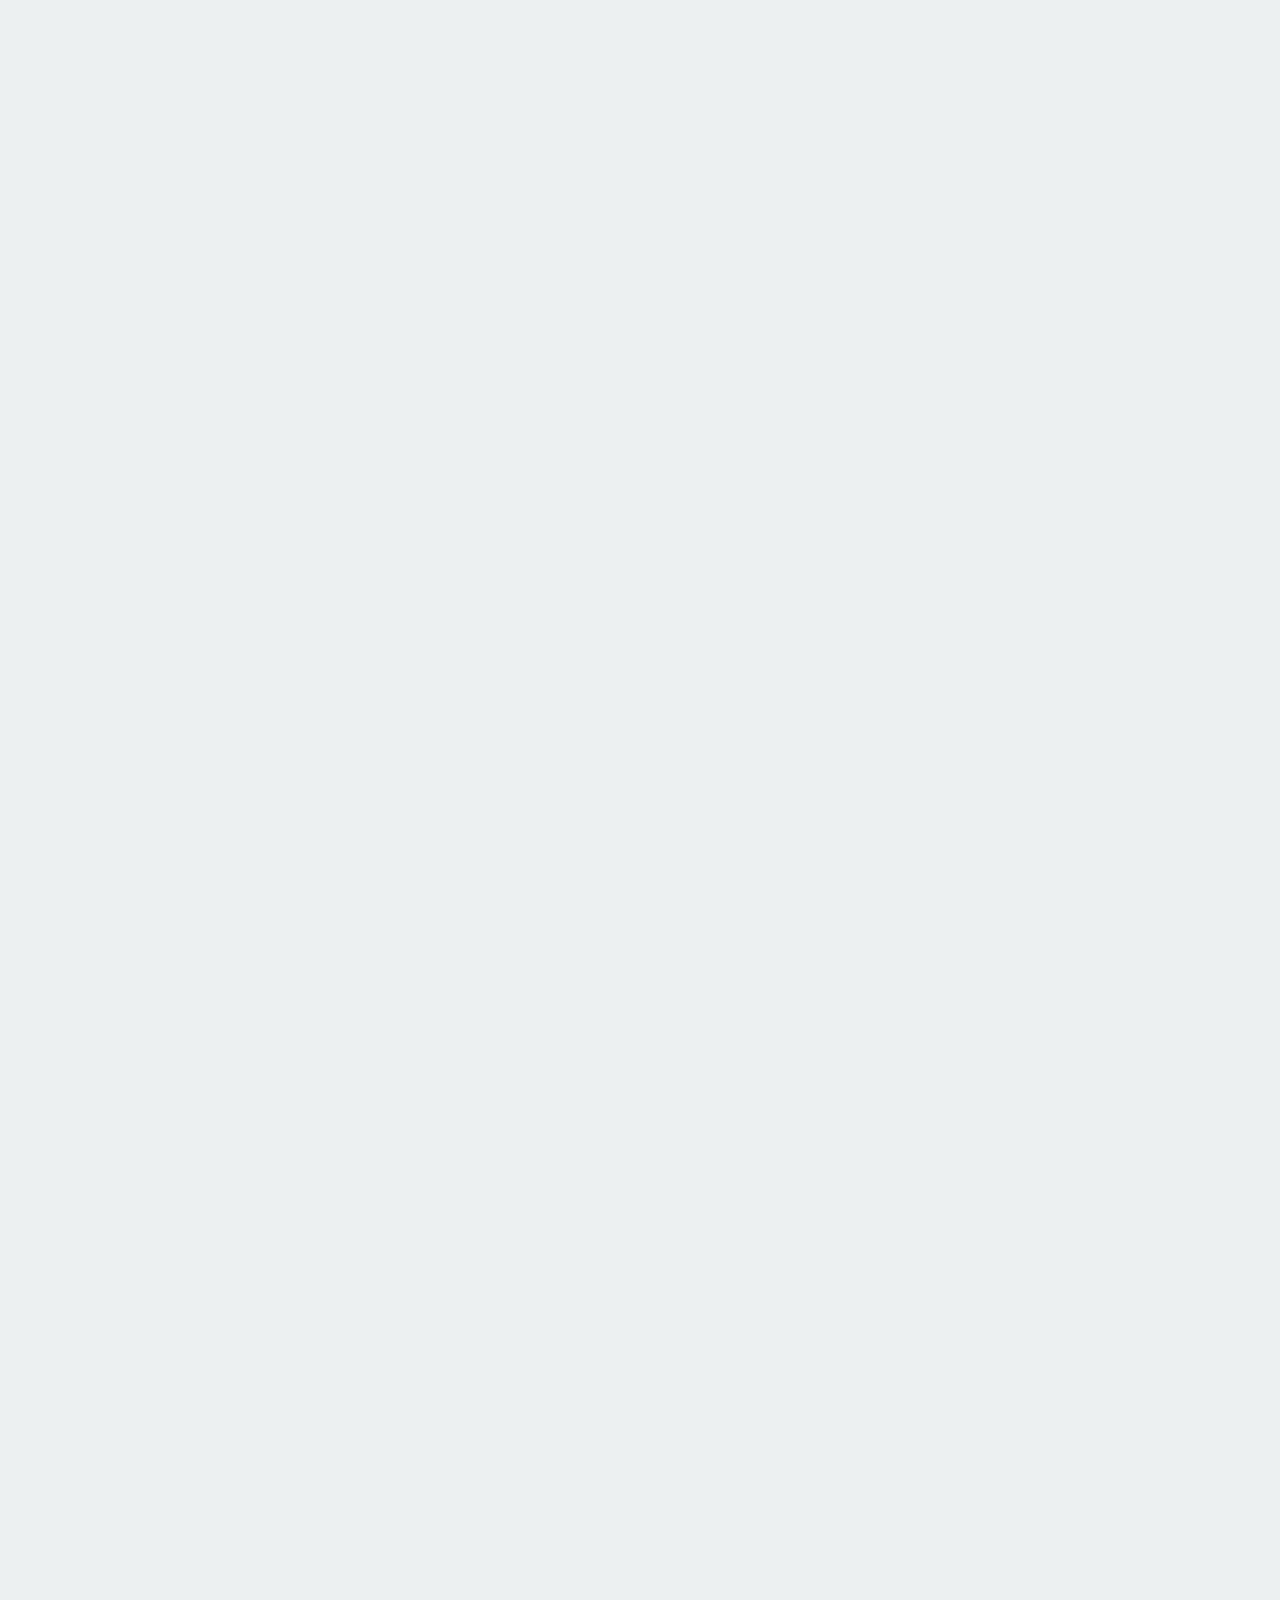
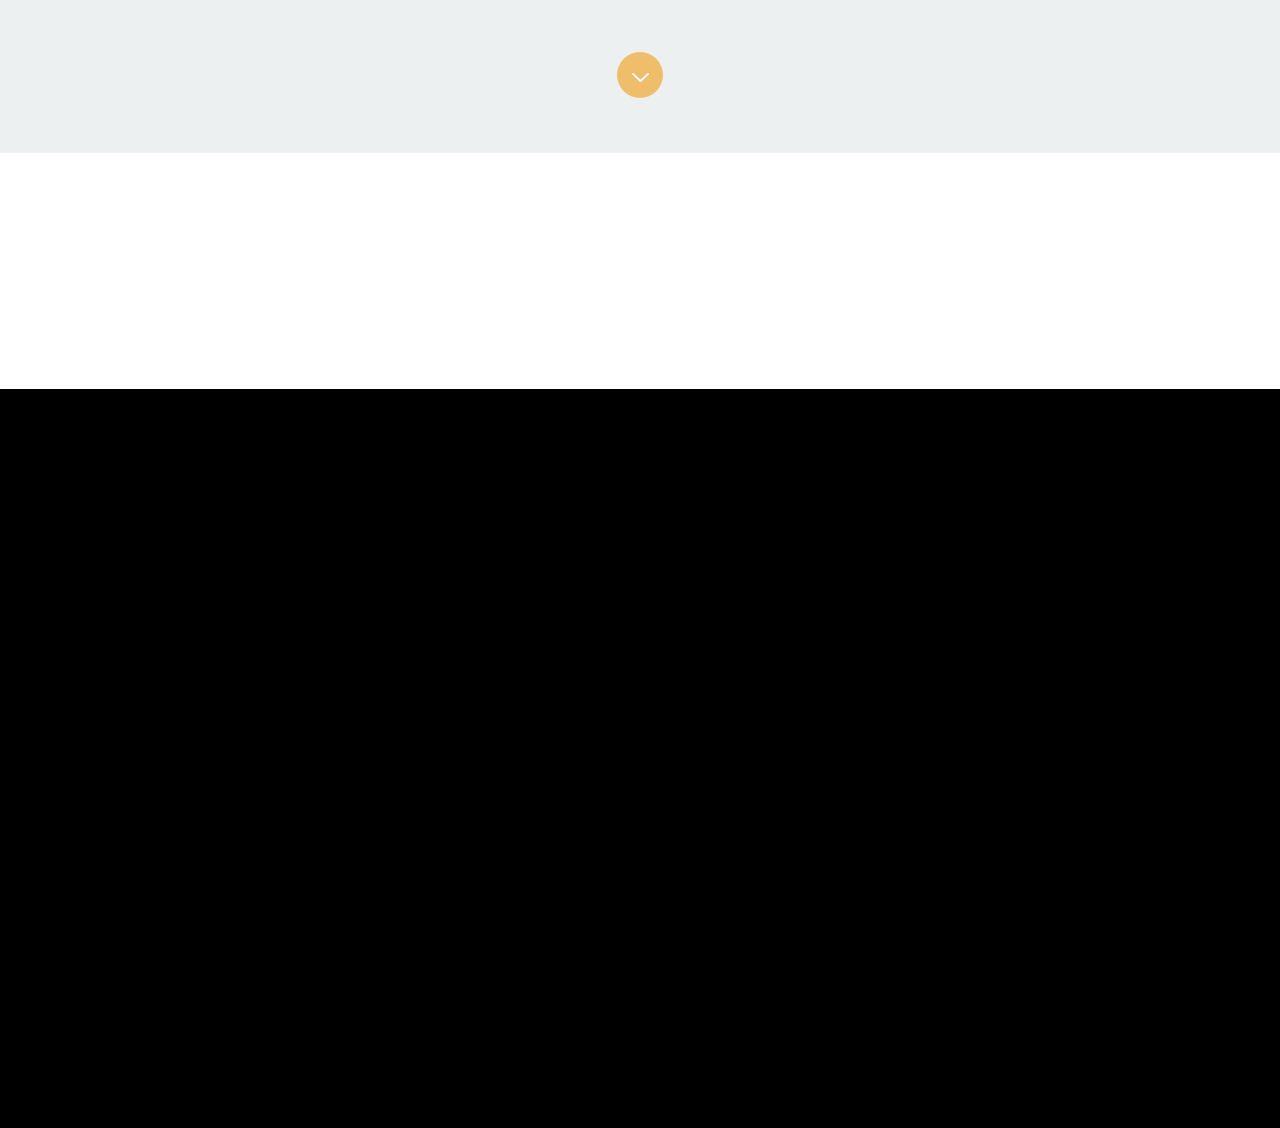
==== commit 35ce394f: "create github pages" ====
--- a/index.html
+++ b/index.html
@@ -6,7 +6,7 @@
   <meta http-equiv="X-UA-Compatible" content="IE=edge">
   <meta name="generator" content="Mobirise v4.11.4, mobirise.com">
   <meta name="viewport" content="width=device-width, initial-scale=1, minimum-scale=1">
-  <link rel="shortcut icon" href="assets/images/logo7.png" type="image/x-icon">
+  <link rel="shortcut icon" href="assets/images/logo0.png" type="image/x-icon">
   <meta name="description" content="">
   
   <title>Customer Success</title>
@@ -49,11 +49,11 @@
                     </button>
 
                     <ul class="nav-dropdown collapse pull-xs-right nav navbar-nav navbar-toggleable-sm" id="exCollapsingNavbar"> <li class="nav-item"><a class="nav-link link mbr-editable-menu-item" href="index.html#header1-1">
-                        CUSTOMER SUCCESS</a></li> <li class="nav-item dropdown"><a class="nav-link link dropdown-toggle mbr-editable-menu-item" data-toggle="dropdown-submenu" href="https://mobirise.com/" aria-expanded="false">
+                        CUSTOMER SUCCESS</a></li> <li class="nav-item dropdown"><a class="nav-link link dropdown-toggle mbr-editable-menu-item" data-toggle="dropdown-submenu" href="https://mobirise.com/" aria-expanded="true">
                         NUESTRAS SOLUCIONES</a>
-                        <div class="dropdown-menu"><a class="dropdown-item mbr-editable-menu-item" href="http://forums.mobirise.com/">GOOGLE MY BUSINESS</a><a class="dropdown-item mbr-editable-menu-item" href="https://mobirise.com/">PÁGINAS WEB</a><a class="dropdown-item mbr-editable-menu-item" href="https://mobirise.com/">FIGURACIONES</a><a class="dropdown-item mbr-editable-menu-item" href="https://mobirise.com/">TRÁFICO GARANTIZADO</a></div></li> <li class="nav-item dropdown"><a class="nav-link link dropdown-toggle mbr-editable-menu-item" data-toggle="dropdown-submenu" href="Onboarding.html#features16-p" aria-expanded="false">
+                        <div class="dropdown-menu"><a class="dropdown-item mbr-editable-menu-item" href="https://www.google.com/intl/es-419_pe/business/business-profile/?gmbsrc=pe-es_419-ha-se-z-gmb-s-218-h~bk&gmbsrc">GOOGLE MY BUSINESS</a><a class="dropdown-item mbr-editable-menu-item" href="https://mobirise.com/">PÁGINAS WEB</a><a class="dropdown-item mbr-editable-menu-item" href="https://mobirise.com/">FIGURACIONES</a><a class="dropdown-item mbr-editable-menu-item" href="https://mobirise.com/">TRÁFICO GARANTIZADO</a></div></li> <li class="nav-item dropdown"><a class="nav-link link dropdown-toggle mbr-editable-menu-item" data-toggle="dropdown-submenu" href="Onboarding.html#features16-p" aria-expanded="false">
                         ONBOARDING</a>  <div class="dropdown-menu"><a class="dropdown-item mbr-editable-menu-item" href="Onboarding.html#header9-14">
-                        ¿QUÉ ES?</a> <a class="dropdown-item mbr-editable-menu-item" href="Onboarding.html#features16-P">
+                        ¿QUÉ ES?</a> <a class="dropdown-item mbr-editable-menu-item" href="Onboarding.html#features16-p">
                         ¿PORQUE LO HAREMOS?</a> <a class="dropdown-item mbr-editable-menu-item" href="Onboarding.html#features15-13">
                         ¿CÓMO LO HAREMOS</a> <div class="dropdown"><a class="dropdown-item dropdown-toggle mbr-editable-menu-item" data-toggle="dropdown-submenu" href="Onboarding.html#header9-14" aria-expanded="false">
                         b</a><div class="dropdown-menu dropdown-submenu"><a class="dropdown-item mbr-editable-menu-item" href="https://mobirise.com/">
@@ -82,7 +82,7 @@
 
 </section></div>
 
-<div id="header1-1" class="mbr-after-navbar"><section class="mbr-section mbr-section-hero mbr-section-full header1 mbr-section-with-arrow mbr-parallax-background mbr-after-navbar" data-rv-view="1" style="background-image: url(assets/images/mbr-1920x1136.jpg);">
+<div id="header1-1" class="mbr-after-navbar"><section class="mbr-section mbr-section-hero mbr-section-full header1 mbr-section-with-arrow mbr-parallax-background" data-rv-view="1" style="background-image: url(assets/images/mbr-1920x1136.jpg);">
 
     <div class="mbr-overlay" style="opacity: 0.8; background-color: rgb(44, 62, 80);"></div>
 
@@ -108,7 +108,7 @@
 
 </section></div>
 
-<section class="mbr-section tabs tabs2" id="tabs2-q" data-rv-view="185" style="background-color: rgb(255, 255, 255); padding-top: 100px; padding-bottom: 50px;">
+<section class="mbr-section tabs tabs2" id="tabs2-q" data-rv-view="1" style="background-color: rgb(255, 255, 255); padding-top: 100px; padding-bottom: 50px;">
     
     <div class="mbr-table-cell mbr-table-cell-vertical-bottom elements-content position-relative">
         <div class="container-fluid">
@@ -194,7 +194,7 @@
 
 </section>
 
-<section class="mbr-section buttons1 mbr-section__container" id="buttons1-x" data-rv-view="188" style="background-color: rgb(255, 255, 255); padding-top: 20px; padding-bottom: 20px;">
+<section class="mbr-section buttons1 mbr-section__container" id="buttons1-x" data-rv-view="4" style="background-color: rgb(255, 255, 255); padding-top: 20px; padding-bottom: 20px;">
 
     <div class="container-fluid">
         <div class="row">
@@ -206,7 +206,7 @@
 
 </section>
 
-<section class="mbr-cards mbr-section features13" id="features13-r" data-rv-view="190" style="background-color: rgb(255, 255, 255); padding-top: 80px; padding-bottom: 80px;">
+<section class="mbr-cards mbr-section features13" id="features13-r" data-rv-view="6" style="background-color: rgb(255, 255, 255); padding-top: 80px; padding-bottom: 80px;">
 
     
 
@@ -253,7 +253,7 @@
 
 </section>
 
-<section class="mbr-cards mbr-section features13" id="features13-1m" data-rv-view="275" style="background-color: rgb(255, 255, 255); padding-top: 80px; padding-bottom: 80px;">
+<section class="mbr-cards mbr-section features13" id="features13-1m" data-rv-view="9" style="background-color: rgb(255, 255, 255); padding-top: 80px; padding-bottom: 80px;">
 
     
 
@@ -298,7 +298,7 @@
 
 </section>
 
-<section class="mbr-cards mbr-section features13" id="features13-1o" data-rv-view="281" style="background-color: rgb(255, 255, 255); padding-top: 80px; padding-bottom: 80px;">
+<section class="mbr-cards mbr-section features13" id="features13-1o" data-rv-view="12" style="background-color: rgb(255, 255, 255); padding-top: 80px; padding-bottom: 80px;">
 
     
 
@@ -347,7 +347,7 @@
 
 </section>
 
-<section class="mbr-section content5 mbr-parallax-background" id="content5-17" data-rv-view="232" style="background-image: url(assets/images/mbr-1920x1275.jpg); padding-top: 120px; padding-bottom: 120px;">
+<section class="mbr-section content5 mbr-parallax-background" id="content5-17" data-rv-view="15" style="background-image: url(assets/images/mbr-1920x1275.jpg); padding-top: 120px; padding-bottom: 120px;">
 
     <div class="mbr-overlay" style="opacity: 0.4; background-color: rgb(26, 188, 156);">
     </div>
@@ -359,7 +359,7 @@
 
 </section>
 
-<section class="mbr-section mbr-section-hero mbr-section-full header7 mbr-section-with-arrow" id="header7-a" data-rv-view="199" style="background-color: rgb(236, 240, 241);">
+<section class="mbr-section mbr-section-hero mbr-section-full header7 mbr-section-with-arrow" id="header7-a" data-rv-view="18" style="background-color: rgb(236, 240, 241);">
 
     
 
@@ -395,7 +395,7 @@
 
 </section>
 
-<section class="mbr-section mbr-section-hero mbr-section-full header7 mbr-section-with-arrow" id="header7-b" data-rv-view="202" style="background-color: rgb(236, 240, 241);">
+<section class="mbr-section mbr-section-hero mbr-section-full header7 mbr-section-with-arrow" id="header7-b" data-rv-view="21" style="background-color: rgb(236, 240, 241);">
 
     
 
@@ -433,7 +433,7 @@
 
 </section>
 
-<section class="mbr-section content3 mbr-section__container" id="content3-i" data-rv-view="220" style="background-color: rgb(255, 255, 255); padding-top: 80px; padding-bottom: 20px;">
+<section class="mbr-section content3 mbr-section__container" id="content3-i" data-rv-view="24" style="background-color: rgb(255, 255, 255); padding-top: 80px; padding-bottom: 20px;">
     <div class="container">
         <div class="row">
             <div class="col-xs-12">
@@ -444,7 +444,7 @@
     </div>
 </section>
 
-<section class="mbr-section mbr-section-hero contacts" id="contacts3-c" data-rv-view="222" style="background-color: rgb(0, 0, 0); padding-top: 120px; padding-bottom: 120px;">
+<section class="mbr-section mbr-section-hero contacts" id="contacts3-c" data-rv-view="26" style="background-color: rgb(0, 0, 0); padding-top: 120px; padding-bottom: 120px;">
 
     
 
@@ -487,7 +487,7 @@
 
                   <form action="https://mobirise.com/" method="post" data-form-title="UNTITLED FORM">
 
-                      <input type="hidden" value="GxcWEQL55bk0nD8uTDFkQA/+SZ6QABfPUmLV9KRhymzdqZatuIJKHbuo9Zt49RIbU/iENCehBkKhOpNoSy6vjm1RH/Og+bKWjkwi/cKd6fAjb8km6qSe5KXskITuZ1pv" data-form-email="true">
+                      <input type="hidden" value="0MaDOpcel7QZy3bEgzn0wU5Br5Wf1Qyyf79bTal/bMeyoQA/wWvLTDpkDrTajcIeuS7GJv5WHvjB5NKIdsjgS6sbGiI6qPQ6CMJWbwNU3tKcWzOvmIWchq3cOho72Iwa" data-form-email="true">
 
                       <div class="row row-sm-offset">
 
--- a/assets/mobirise/css/mbr-additional.css
+++ b/assets/mobirise/css/mbr-additional.css
@@ -1000,11 +1000,9 @@
 
 
 
-
-
 #header11-o H1 {
   font-family: 'Raleway', sans-serif;
-  font-size: 84px;
+  font-size: 80px;
 }
 #header11-o P {
   color: #f1c40f;
@@ -1030,32 +1028,62 @@
 #header9-14 P {
   font-family: 'Raleway', sans-serif;
 }
-#features16-p .mbr-section-title {
+#header9-1z .elements-content {
+  padding-bottom: 50px;
+}
+#header9-1z .mbr-section-subtitle {
+  letter-spacing: 2px;
+  margin-bottom: 10px;
   font-weight: 700;
-  letter-spacing: .5vw;
-  text-transform: uppercase;
-  font-family: 'Raleway', sans-serif;
-  font-size: 80px;
-  color: #f1c40f;
-}
-#features16-p .mbr-section-subtitle {
+}
+#header9-1z .mbr-section-title,
+#header9-1z .tab-pane {
+  color: #000;
+}
+#content3-1w .mbr-section-title,
+#content3-1w .mbr-section-subtitle {
+  text-align: center;
+}
+#features2-1p .mbr-section-title {
+  font-weight: 700;
+}
+#features2-1p .mbr-section-subtitle {
   text-transform: uppercase;
   letter-spacing: 2px;
-  color: #f1c40f;
-}
-#features15-13 .mbr-section-title {
-  font-weight: 700;
-  font-family: 'Raleway', sans-serif;
-  font-size: 48px;
-}
-#features15-13 .display-6 {
-  text-transform: none;
-  letter-spacing: 0px;
-  font-weight: 400;
   color: #fff;
 }
-#features15-13 .mbr-cards-row {
-  margin-top: 40px;
+#features8-20 .lead {
+  color: #9fa3a7;
+}
+#features8-20 .mbr-section-subtitle {
+  text-transform: uppercase;
+}
+#features8-20 .mbr-section-title {
+  font-size: 36px;
+}
+#features8-20 .mbr-section-text {
+  color: #000000;
+}
+#features7-21 .lead {
+  color: #9fa3a7;
+}
+#features7-21 .mbr-section-subtitle {
+  text-transform: uppercase;
+}
+#features7-21 .mbr-section-title B {
+  font-size: 36px;
+}
+#features8-22 .lead {
+  color: #9fa3a7;
+}
+#features8-22 .mbr-section-subtitle {
+  text-transform: uppercase;
+}
+#features8-22 .mbr-section-title B {
+  font-size: 36px;
+}
+#features8-22 .mbr-section-text {
+  color: #000000;
 }
 #menu-1i .hide-buttons .nav-btn {
   display: none !important;
@@ -1676,9 +1704,6 @@
 #content3-1e H3 {
   font-family: 'Raleway', sans-serif;
 }
-#contacts3-1f .form-control-label {
-  color: undefined;
-}
 #contacts3-1f .mbr-section-title {
   color: #ffffff;
   font-family: 'Raleway', sans-serif;
--- a/assets/mobirise/css/mbr-additional.css
+++ b/assets/mobirise/css/mbr-additional.css
@@ -1000,11 +1000,9 @@
 
 
 
-
-
 #header11-o H1 {
   font-family: 'Raleway', sans-serif;
-  font-size: 84px;
+  font-size: 80px;
 }
 #header11-o P {
   color: #f1c40f;
@@ -1030,32 +1028,62 @@
 #header9-14 P {
   font-family: 'Raleway', sans-serif;
 }
-#features16-p .mbr-section-title {
+#header9-1z .elements-content {
+  padding-bottom: 50px;
+}
+#header9-1z .mbr-section-subtitle {
+  letter-spacing: 2px;
+  margin-bottom: 10px;
   font-weight: 700;
-  letter-spacing: .5vw;
-  text-transform: uppercase;
-  font-family: 'Raleway', sans-serif;
-  font-size: 80px;
-  color: #f1c40f;
-}
-#features16-p .mbr-section-subtitle {
+}
+#header9-1z .mbr-section-title,
+#header9-1z .tab-pane {
+  color: #000;
+}
+#content3-1w .mbr-section-title,
+#content3-1w .mbr-section-subtitle {
+  text-align: center;
+}
+#features2-1p .mbr-section-title {
+  font-weight: 700;
+}
+#features2-1p .mbr-section-subtitle {
   text-transform: uppercase;
   letter-spacing: 2px;
-  color: #f1c40f;
-}
-#features15-13 .mbr-section-title {
-  font-weight: 700;
-  font-family: 'Raleway', sans-serif;
-  font-size: 48px;
-}
-#features15-13 .display-6 {
-  text-transform: none;
-  letter-spacing: 0px;
-  font-weight: 400;
   color: #fff;
 }
-#features15-13 .mbr-cards-row {
-  margin-top: 40px;
+#features8-20 .lead {
+  color: #9fa3a7;
+}
+#features8-20 .mbr-section-subtitle {
+  text-transform: uppercase;
+}
+#features8-20 .mbr-section-title {
+  font-size: 36px;
+}
+#features8-20 .mbr-section-text {
+  color: #000000;
+}
+#features7-21 .lead {
+  color: #9fa3a7;
+}
+#features7-21 .mbr-section-subtitle {
+  text-transform: uppercase;
+}
+#features7-21 .mbr-section-title B {
+  font-size: 36px;
+}
+#features8-22 .lead {
+  color: #9fa3a7;
+}
+#features8-22 .mbr-section-subtitle {
+  text-transform: uppercase;
+}
+#features8-22 .mbr-section-title B {
+  font-size: 36px;
+}
+#features8-22 .mbr-section-text {
+  color: #000000;
 }
 #menu-1i .hide-buttons .nav-btn {
   display: none !important;
@@ -1676,9 +1704,6 @@
 #content3-1e H3 {
   font-family: 'Raleway', sans-serif;
 }
-#contacts3-1f .form-control-label {
-  color: undefined;
-}
 #contacts3-1f .mbr-section-title {
   color: #ffffff;
   font-family: 'Raleway', sans-serif;
